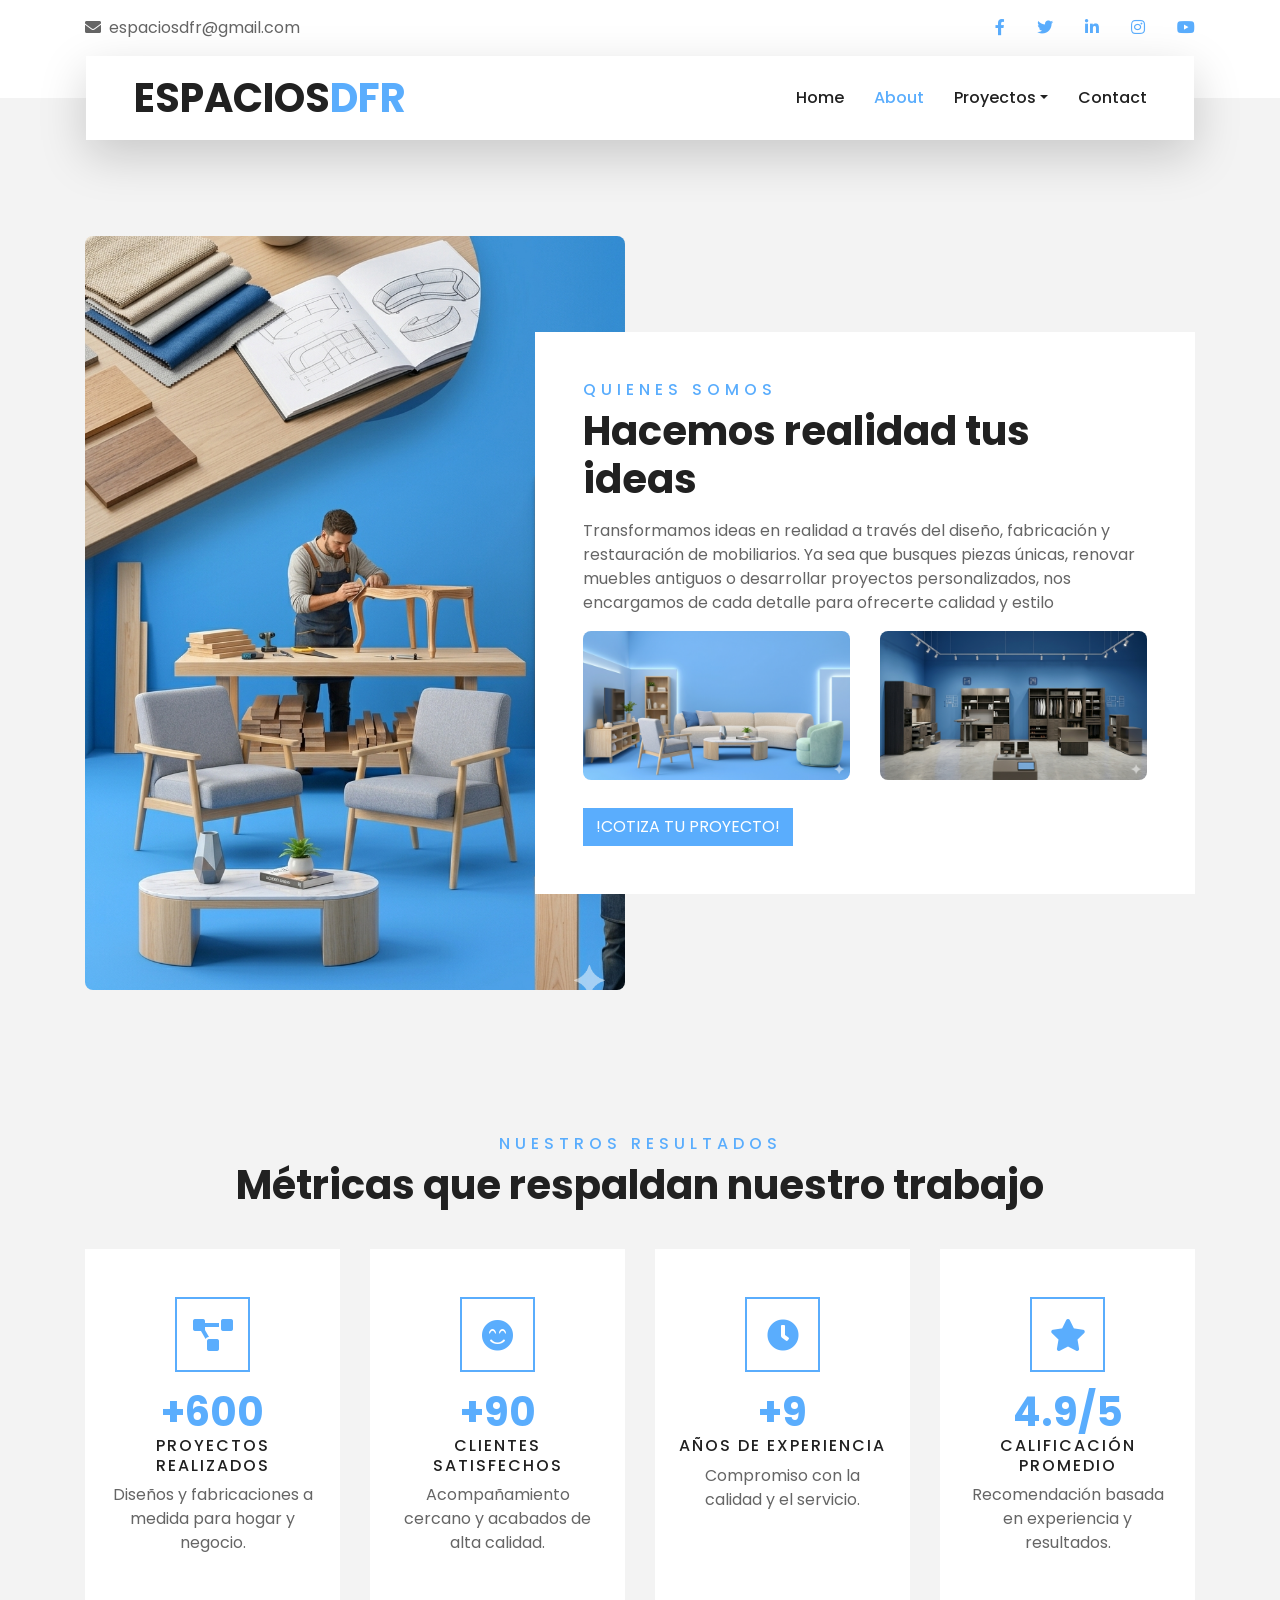
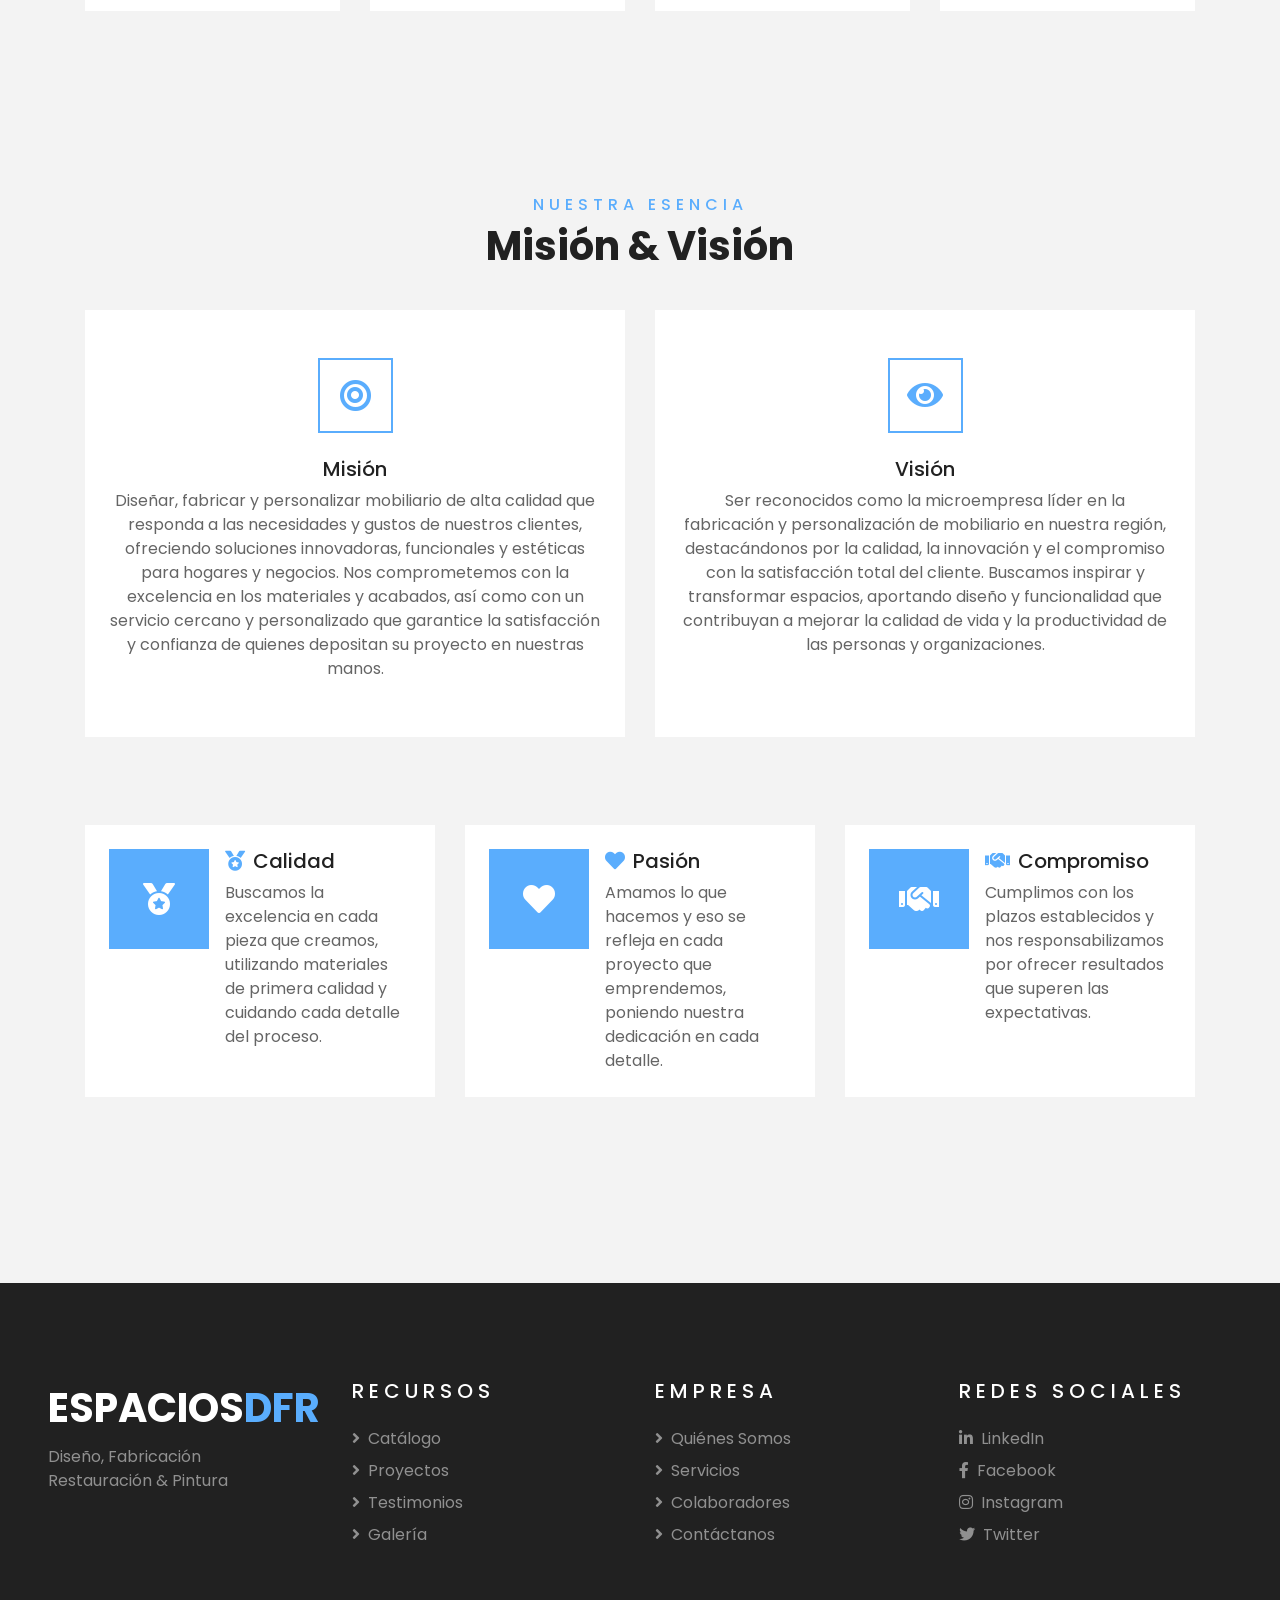
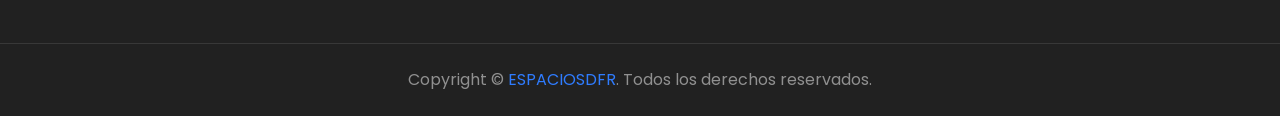
==== about.html @ 6e76e41f "primer commit pruebaweb" ====
<!DOCTYPE html>
<html lang="en">

<head>
    <meta charset="utf-8">
    <title>ESPACIOSDFR</title>
    <meta content="width=device-width, initial-scale=1.0" name="viewport">
    <meta content="Free HTML Templates" name="keywords">
    <meta content="Free HTML Templates" name="description">

    <!-- Favicon -->
    <link href="img/favicon.ico" rel="icon">

    <!-- Google Web Fonts -->
    <link rel="preconnect" href="https://fonts.gstatic.com">
    <link href="https://fonts.googleapis.com/css2?family=Poppins:wght@400;500;600;700&display=swap" rel="stylesheet"> 

    <!-- Font Awesome -->
    <link href="https://cdnjs.cloudflare.com/ajax/libs/font-awesome/5.10.0/css/all.min.css" rel="stylesheet">

    <!-- Libraries Stylesheet -->
    <link href="lib/owlcarousel/assets/owl.carousel.min.css" rel="stylesheet">
    <link href="lib/tempusdominus/css/tempusdominus-bootstrap-4.min.css" rel="stylesheet" />

    <!-- Customized Bootstrap Stylesheet -->
    <link href="css/style.css" rel="stylesheet">
</head>

<body>
    <!-- Topbar Start -->
    <div class="container-fluid bg-light pt-3 d-none d-lg-block">
        <div class="container">
            <div class="row">
                <div class="col-lg-6 text-center text-lg-left mb-2 mb-lg-0">
                    <div class="d-inline-flex align-items-center">
                        <p><i class="fa fa-envelope mr-2"></i>espaciosdfr@gmail.com</p>
                    </div>
                </div>
                <div class="col-lg-6 text-center text-lg-right">
                    <div class="d-inline-flex align-items-center">
                        <a class="text-primary px-3" href="">
                            <i class="fab fa-facebook-f"></i>
                        </a>
                        <a class="text-primary px-3" href="">
                            <i class="fab fa-twitter"></i>
                        </a>
                        <a class="text-primary px-3" href="">
                            <i class="fab fa-linkedin-in"></i>
                        </a>
                        <a class="text-primary px-3" href="">
                            <i class="fab fa-instagram"></i>
                        </a>
                        <a class="text-primary pl-3" href="">
                            <i class="fab fa-youtube"></i>
                        </a>
                    </div>
                </div>
            </div>
        </div>
    </div>
    <!-- Topbar End -->


    <!-- Navbar Start -->
    <div class="container-fluid position-relative nav-bar p-0">
        <div class="container-lg position-relative p-0 px-lg-3" style="z-index: 9;">
            <nav class="navbar navbar-expand-lg bg-light navbar-light shadow-lg py-3 py-lg-0 pl-3 pl-lg-5">
                <a href="" class="navbar-brand">
                    <h1 class="m-0 text-primary"><span class="text-dark">ESPACIOS</span>DFR</h1>
                </a>
                <button type="button" class="navbar-toggler" data-toggle="collapse" data-target="#navbarCollapse">
                    <span class="navbar-toggler-icon"></span>
                </button>
                <div class="collapse navbar-collapse justify-content-between px-3" id="navbarCollapse">
                    <div class="navbar-nav ml-auto py-0">
                        <a href="index.html" class="nav-item nav-link">Home</a>
                        <a href="about.html" class="nav-item nav-link active">About</a>
                        <div class="nav-item dropdown">
                            <a href="#" class="nav-link dropdown-toggle" data-toggle="dropdown">Proyectos</a>
                            <div class="dropdown-menu border-0 rounded-0 m-0">
                                <a href="blog.html" class="dropdown-item">Reciente</a>
                            </div>
                        </div>
                        <a href="contact.html" class="nav-item nav-link">Contact</a>
                    </div>
                </div>
            </nav>
        </div>
    </div>
    <!-- Navbar End -->

    <!-- About Start -->
    <div class="container-fluid py-5">
        <div class="container pt-5">
            <div class="row">
                <div class="col-lg-6 d-none d-lg-block" style="min-height: 500px;">
                    <div class="position-relative h-100">
                        <img class="position-absolute w-100 h-100" src="img/about.png" style="object-fit: cover;">
                    </div>
                </div>
                <div class="col-lg-6 pt-5 pb-lg-5">
                    <div class="about-text bg-white p-4 p-lg-5 my-lg-5">
                        <h6 class="text-primary text-uppercase" style="letter-spacing: 5px;">quienes somos</h6>
                        <h1 class="mb-3">Hacemos realidad tus ideas</h1>
                        <p>Transformamos ideas en realidad a través del diseño, fabricación y restauración de mobiliarios. Ya sea que busques piezas únicas, renovar muebles antiguos o desarrollar proyectos personalizados, nos encargamos de cada detalle para ofrecerte calidad y estilo</p>
                        <div class="row mb-4">
                            <div class="col-6">
                                <img class="img-fluid" src="img/carousel-1.png" alt="">
                            </div>
                            <div class="col-6">
                                <img class="img-fluid" src="img/carousel-3.png" alt="">
                            </div>
                        </div>
                        <a href="" class="btn btn-primary mt-1">!COTIZA TU PROYECTO!</a>
                    </div>
                </div>
            </div>
        </div>
    </div>
    <!-- About End -->


    <!-- Metrics Start -->
    <div class="container-fluid py-5">
        <div class="container pt-5 pb-3">
            <div class="text-center mb-3 pb-3">
                <h6 class="text-primary text-uppercase" style="letter-spacing: 5px;">Nuestros Resultados</h6>
                <h1>Métricas que respaldan nuestro trabajo</h1>
            </div>
            <div class="row">
                <div class="col-lg-3 col-md-6 mb-4">
                    <div class="service-item bg-white text-center mb-2 py-5 px-4 h-100">
                        <i class="fa fa-2x fa-project-diagram mx-auto mb-3"></i>
                        <h1 class="text-primary mb-0">+600</h1>
                        <h6 class="text-uppercase mb-2" style="letter-spacing: 2px;">Proyectos realizados</h6>
                        <p class="m-0">Diseños y fabricaciones a medida para hogar y negocio.</p>
                    </div>
                </div>
                <div class="col-lg-3 col-md-6 mb-4">
                    <div class="service-item bg-white text-center mb-2 py-5 px-4 h-100">
                        <i class="fa fa-2x fa-smile-beam mx-auto mb-3"></i>
                        <h1 class="text-primary mb-0">+90</h1>
                        <h6 class="text-uppercase mb-2" style="letter-spacing: 2px;">Clientes satisfechos</h6>
                        <p class="m-0">Acompañamiento cercano y acabados de alta calidad.</p>
                    </div>
                </div>
                <div class="col-lg-3 col-md-6 mb-4">
                    <div class="service-item bg-white text-center mb-2 py-5 px-4 h-100">
                        <i class="fa fa-2x fa-clock mx-auto mb-3"></i>
                        <h1 class="text-primary mb-0">+9</h1>
                        <h6 class="text-uppercase mb-2" style="letter-spacing: 2px;">Años de experiencia</h6>
                        <p class="m-0">Compromiso con la calidad y el servicio.</p>
                    </div>
                </div>
                <div class="col-lg-3 col-md-6 mb-4">
                    <div class="service-item bg-white text-center mb-2 py-5 px-4 h-100">
                        <i class="fa fa-2x fa-star mx-auto mb-3"></i>
                        <h1 class="text-primary mb-0">4.9/5</h1>
                        <h6 class="text-uppercase mb-2" style="letter-spacing: 2px;">Calificación promedio</h6>
                        <p class="m-0">Recomendación basada en experiencia y resultados.</p>
                    </div>
                </div>
            </div>
        </div>
    </div>
    <!-- Metrics End -->


    <!-- Mission & Vision Start -->
    <div class="container-fluid py-5">
        <div class="container pt-5 pb-3">
            <div class="text-center mb-3 pb-3">
                <h6 class="text-primary text-uppercase" style="letter-spacing: 5px;">Nuestra Esencia</h6>
                <h1>Misión &amp; Visión</h1>
            </div>
            <div class="row">
                <div class="col-md-6 mb-4">
                    <div class="service-item bg-white text-center mb-2 py-5 px-4 h-100">
                        <i class="fa fa-2x fa-bullseye mx-auto mb-4"></i>
                        <h5 class="mb-2">Misión</h5>
                        <p class="m-0">Diseñar, fabricar y personalizar mobiliario de alta calidad que responda a las necesidades y gustos de nuestros clientes, ofreciendo soluciones innovadoras, funcionales y estéticas para hogares y negocios. Nos comprometemos con la excelencia en los materiales y acabados, así como con un servicio cercano y personalizado que garantice la satisfacción y confianza de quienes depositan su proyecto en nuestras manos.</p>
                    </div>
                </div>
                <div class="col-md-6 mb-4">
                    <div class="service-item bg-white text-center mb-2 py-5 px-4 h-100">
                        <i class="fa fa-2x fa-eye mx-auto mb-4"></i>
                        <h5 class="mb-2">Visión</h5>
                        <p class="m-0">Ser reconocidos como la microempresa líder en la fabricación y personalización de mobiliario en nuestra región, destacándonos por la calidad, la innovación y el compromiso con la satisfacción total del cliente. Buscamos inspirar y transformar espacios, aportando diseño y funcionalidad que contribuyan a mejorar la calidad de vida y la productividad de las personas y organizaciones.</p>
                    </div>
                </div>
            </div>
        </div>
    </div>
    <!-- Mission & Vision End -->


    <!-- Feature Start -->
    <div class="container-fluid pb-5">
        <div class="container pb-5">
            <div class="row">
                <div class="col-md-4 mb-4 mb-md-0">
                    <div class="service-item bg-white p-4 h-100">
                        <div class="d-flex">
                            <div class="d-flex flex-shrink-0 align-items-center justify-content-center bg-primary mr-3" style="height: 100px; width: 100px;">
                                <span class="fa fa-2x fa-medal text-white"></span>
                            </div>
                            <div class="d-flex flex-column">
                                <h5 class="d-flex align-items-center mb-2"><span class="fa fa-medal text-primary mr-2"></span>Calidad</h5>
                                <p class="m-0">Buscamos la excelencia en cada pieza que creamos, utilizando materiales de primera calidad y cuidando cada detalle del proceso.</p>
                            </div>
                        </div>
                    </div>
                </div>
                <div class="col-md-4 mb-4 mb-md-0">
                    <div class="service-item bg-white p-4 h-100">
                        <div class="d-flex">
                            <div class="d-flex flex-shrink-0 align-items-center justify-content-center bg-primary mr-3" style="height: 100px; width: 100px;">
                                <span class="fa fa-2x fa-heart text-white"></span>
                            </div>
                            <div class="d-flex flex-column">
                                <h5 class="d-flex align-items-center mb-2"><span class="fa fa-heart text-primary mr-2"></span>Pasión</h5>
                                <p class="m-0">Amamos lo que hacemos y eso se refleja en cada proyecto que emprendemos, poniendo nuestra dedicación en cada detalle.</p>
                            </div>
                        </div>
                    </div>
                </div>
                <div class="col-md-4">
                    <div class="service-item bg-white p-4 h-100">
                        <div class="d-flex">
                            <div class="d-flex flex-shrink-0 align-items-center justify-content-center bg-primary mr-3" style="height: 100px; width: 100px;">
                                <span class="fa fa-2x fa-handshake text-white"></span>
                            </div>
                            <div class="d-flex flex-column">
                                <h5 class="d-flex align-items-center mb-2"><span class="fa fa-handshake text-primary mr-2"></span>Compromiso</h5>
                                <p class="m-0">Cumplimos con los plazos establecidos y nos responsabilizamos por ofrecer resultados que superen las expectativas.</p>
                            </div>
                        </div>
                    </div>
                </div>
            </div>
        </div>
    </div>
    <!-- Feature End -->



    <!-- Footer Start -->
    <div class="container-fluid bg-dark text-white-50 py-5 px-sm-3 px-lg-5" style="margin-top: 90px;">
        <div class="row pt-5">
            <div class="col-lg-3 col-md-6 mb-5">
                <a href="index.html" class="navbar-brand">
                    <h1 class="text-primary"><span class="text-white">ESPACIOS</span>DFR</h1>
                </a>
                <p class="mb-0">Diseño, Fabricación<br>Restauración &amp; Pintura</p>
            </div>
            <div class="col-lg-3 col-md-6 mb-5">
                <h5 class="text-white text-uppercase mb-4" style="letter-spacing: 5px;">Recursos</h5>
                <div class="d-flex flex-column justify-content-start">
                    <a class="text-white-50 mb-2" href="#"><i class="fa fa-angle-right mr-2"></i>Catálogo</a>
                    <a class="text-white-50 mb-2" href="#"><i class="fa fa-angle-right mr-2"></i>Proyectos</a>
                    <a class="text-white-50 mb-2" href="#"><i class="fa fa-angle-right mr-2"></i>Testimonios</a>
                    <a class="text-white-50" href="#"><i class="fa fa-angle-right mr-2"></i>Galería</a>
                </div>
            </div>
            <div class="col-lg-3 col-md-6 mb-5">
                <h5 class="text-white text-uppercase mb-4" style="letter-spacing: 5px;">Empresa</h5>
                <div class="d-flex flex-column justify-content-start">
                    <a class="text-white-50 mb-2" href="about.html"><i class="fa fa-angle-right mr-2"></i>Quiénes Somos</a>
                    <a class="text-white-50 mb-2" href="service.html"><i class="fa fa-angle-right mr-2"></i>Servicios</a>
                    <a class="text-white-50 mb-2" href="#"><i class="fa fa-angle-right mr-2"></i>Colaboradores</a>
                    <a class="text-white-50" href="contact.html"><i class="fa fa-angle-right mr-2"></i>Contáctanos</a>
                </div>
            </div>
            <div class="col-lg-3 col-md-6 mb-5">
                <h5 class="text-white text-uppercase mb-4" style="letter-spacing: 5px;">Redes Sociales</h5>
                <div class="d-flex flex-column justify-content-start">
                    <a class="text-white-50 mb-2" href="#"><i class="fab fa-linkedin-in mr-2"></i>LinkedIn</a>
                    <a class="text-white-50 mb-2" href="https://www.facebook.com/share/1PchYALeRP/"><i class="fab fa-facebook-f mr-2"></i>Facebook</a>
                    <a class="text-white-50 mb-2" href="https://www.instagram.com/espaciosdfr.barranquilla/"><i class="fab fa-instagram mr-2"></i>Instagram</a>
                    <a class="text-white-50" href="#"><i class="fab fa-twitter mr-2"></i>Twitter</a>
                </div>
            </div>
        </div>
    </div>
    <div class="container-fluid bg-dark text-white border-top py-4 px-sm-3 px-md-5" style="border-color: rgba(256, 256, 256, .1) !important;">
        <div class="row">
            <div class="col-12 text-center">
                <p class="m-0 text-white-50">Copyright &copy; <a href="index.html">ESPACIOSDFR</a>. Todos los derechos reservados.</p>
            </div>
        </div>
    </div>
    <!-- Footer End -->


    <!-- Back to Top -->
    <a href="#" class="btn btn-lg btn-primary btn-lg-square back-to-top"><i class="fa fa-angle-double-up"></i></a>


    <!-- JavaScript Libraries -->
    <script src="https://code.jquery.com/jquery-3.4.1.min.js"></script>
    <script src="https://stackpath.bootstrapcdn.com/bootstrap/4.4.1/js/bootstrap.bundle.min.js"></script>
    <script src="lib/easing/easing.min.js"></script>
    <script src="lib/owlcarousel/owl.carousel.min.js"></script>
    <script src="lib/tempusdominus/js/moment.min.js"></script>
    <script src="lib/tempusdominus/js/moment-timezone.min.js"></script>
    <script src="lib/tempusdominus/js/tempusdominus-bootstrap-4.min.js"></script>

    <!-- Contact Javascript File -->
    <script src="mail/jqBootstrapValidation.min.js"></script>
    <script src="mail/contact.js"></script>

    <!-- Template Javascript -->
    <script src="js/main.js"></script>
</body>

</html>
---- css/style.css ----
/******* Bootstrap Theming ********/
/*!
 * Bootstrap v4.5.3 (https://getbootstrap.com/)
 * Copyright 2011-2020 The Bootstrap Authors
 * Copyright 2011-2020 Twitter, Inc.
 * Licensed under MIT (https://github.com/twbs/bootstrap/blob/main/LICENSE)
 */
:root {
  --blue: #007bff;
  --indigo: #6610f2;
  --purple: #6f42c1;
  --pink: #e83e8c;
  --red: #dc3545;
  --orange: #fd7e14;
  --yellow: #ffc107;
  --green: #28a745;
  --teal: #20c997;
  --cyan: #17a2b8;
  --white: #fff;
  --gray: #6c757d;
  --gray-dark: #343a40;
  --primary: #5aadfd;
  --secondary: #f4faec;
  --success: #28a745;
  --info: #17a2b8;
  --warning: #ffc107;
  --danger: #dc3545;
  --light: #FFFFFF;
  --dark: #212121;
  --breakpoint-xs: 0;
  --breakpoint-sm: 576px;
  --breakpoint-md: 768px;
  --breakpoint-lg: 992px;
  --breakpoint-xl: 1200px;
  --font-family-sans-serif: "Poppins", sans-serif;
  --font-family-monospace: SFMono-Regular, Menlo, Monaco, Consolas, "Liberation Mono", "Courier New", monospace;
}

*,
*::before,
*::after {
  box-sizing: border-box;
}

html {
  font-family: sans-serif;
  line-height: 1.15;
  -webkit-text-size-adjust: 100%;
  -webkit-tap-highlight-color: rgba(0, 0, 0, 0);
}

article, aside, figcaption, figure, footer, header, hgroup, main, nav, section {
  display: block;
}

body {
  margin: 0;
  font-family: "Poppins", sans-serif;
  font-size: 1rem;
  font-weight: 400;
  line-height: 1.5;
  color: #656565;
  text-align: left;
  background-color: #F3F3F3;
}

[tabindex="-1"]:focus:not(:focus-visible) {
  outline: 0 !important;
}

hr {
  box-sizing: content-box;
  height: 0;
  overflow: visible;
}

h1, h2, h3, h4, h5, h6 {
  margin-top: 0;
  margin-bottom: 0.5rem;
}

p {
  margin-top: 0;
  margin-bottom: 1rem;
}

abbr[title],
abbr[data-original-title] {
  text-decoration: underline;
  text-decoration: underline dotted;
  cursor: help;
  border-bottom: 0;
  text-decoration-skip-ink: none;
}

address {
  margin-bottom: 1rem;
  font-style: normal;
  line-height: inherit;
}

ol,
ul,
dl {
  margin-top: 0;
  margin-bottom: 1rem;
}

ol ol,
ul ul,
ol ul,
ul ol {
  margin-bottom: 0;
}

dt {
  font-weight: 700;
}

dd {
  margin-bottom: .5rem;
  margin-left: 0;
}

blockquote {
  margin: 0 0 1rem;
}

b,
strong {
  font-weight: bolder;
}

small {
  font-size: 80%;
}

sub,
sup {
  position: relative;
  font-size: 75%;
  line-height: 0;
  vertical-align: baseline;
}

sub {
  bottom: -.25em;
}

sup {
  top: -.5em;
}

a {
  color: #2F7CFF;
  text-decoration: none;
  background-color: transparent;
}

a:hover {
  color: #527a20;
  text-decoration: underline;
}

a:not([href]):not([class]) {
  color: inherit;
  text-decoration: none;
}

a:not([href]):not([class]):hover {
  color: inherit;
  text-decoration: none;
}

pre,
code,
kbd,
samp {
  font-family: SFMono-Regular, Menlo, Monaco, Consolas, "Liberation Mono", "Courier New", monospace;
  font-size: 1em;
}

pre {
  margin-top: 0;
  margin-bottom: 1rem;
  overflow: auto;
  -ms-overflow-style: scrollbar;
}

figure {
  margin: 0 0 1rem;
}

img {
  vertical-align: middle;
  border-style: none;
}

img:not(.rounded-circle):not(.rounded):not(.rounded-sm):not(.rounded-lg):not(.rounded-0):not(.rounded-top):not(.rounded-right):not(.rounded-bottom):not(.rounded-left):not(.rounded-pill) {
  border-radius: 0.5rem;
}

svg {
  overflow: hidden;
  vertical-align: middle;
}

table {
  border-collapse: collapse;
}

caption {
  padding-top: 0.75rem;
  padding-bottom: 0.75rem;
  color: #6c757d;
  text-align: left;
  caption-side: bottom;
}

th {
  text-align: inherit;
  text-align: -webkit-match-parent;
}

label {
  display: inline-block;
  margin-bottom: 0.5rem;
}

button {
  border-radius: 0;
}

button:focus {
  outline: 1px dotted;
  outline: 5px auto -webkit-focus-ring-color;
}

input,
button,
select,
optgroup,
textarea {
  margin: 0;
  font-family: inherit;
  font-size: inherit;
  line-height: inherit;
}

button,
input {
  overflow: visible;
}

button,
select {
  text-transform: none;
}

[role="button"] {
  cursor: pointer;
}

select {
  word-wrap: normal;
}

button,
[type="button"],
[type="reset"],
[type="submit"] {
  -webkit-appearance: button;
}

button:not(:disabled),
[type="button"]:not(:disabled),
[type="reset"]:not(:disabled),
[type="submit"]:not(:disabled) {
  cursor: pointer;
}

button::-moz-focus-inner,
[type="button"]::-moz-focus-inner,
[type="reset"]::-moz-focus-inner,
[type="submit"]::-moz-focus-inner {
  padding: 0;
  border-style: none;
}

input[type="radio"],
input[type="checkbox"] {
  box-sizing: border-box;
  padding: 0;
}

textarea {
  overflow: auto;
  resize: vertical;
}

fieldset {
  min-width: 0;
  padding: 0;
  margin: 0;
  border: 0;
}

legend {
  display: block;
  width: 100%;
  max-width: 100%;
  padding: 0;
  margin-bottom: .5rem;
  font-size: 1.5rem;
  line-height: inherit;
  color: inherit;
  white-space: normal;
}

@media (max-width: 1200px) {
  legend {
    font-size: calc(1.275rem + 0.3vw) ;
  }
}

progress {
  vertical-align: baseline;
}

[type="number"]::-webkit-inner-spin-button,
[type="number"]::-webkit-outer-spin-button {
  height: auto;
}

[type="search"] {
  outline-offset: -2px;
  -webkit-appearance: none;
}

[type="search"]::-webkit-search-decoration {
  -webkit-appearance: none;
}

::-webkit-file-upload-button {
  font: inherit;
  -webkit-appearance: button;
}

output {
  display: inline-block;
}

summary {
  display: list-item;
  cursor: pointer;
}

template {
  display: none;
}

[hidden] {
  display: none !important;
}

h1, h2, h3, h4, h5, h6,
.h1, .h2, .h3, .h4, .h5, .h6 {
  margin-bottom: 0.5rem;
  font-weight: 500;
  line-height: 1.2;
  color: #212121;
}

h1, .h1 {
  font-size: 2.5rem;
}

@media (max-width: 1200px) {
  h1, .h1 {
    font-size: calc(1.375rem + 1.5vw) ;
  }
}

h2, .h2 {
  font-size: 2rem;
}

@media (max-width: 1200px) {
  h2, .h2 {
    font-size: calc(1.325rem + 0.9vw) ;
  }
}

h3, .h3 {
  font-size: 1.75rem;
}

@media (max-width: 1200px) {
  h3, .h3 {
    font-size: calc(1.3rem + 0.6vw) ;
  }
}

h4, .h4 {
  font-size: 1.5rem;
}

@media (max-width: 1200px) {
  h4, .h4 {
    font-size: calc(1.275rem + 0.3vw) ;
  }
}

h5, .h5 {
  font-size: 1.25rem;
}

h6, .h6 {
  font-size: 1rem;
}

.lead {
  font-size: 1.25rem;
  font-weight: 300;
}

.display-1 {
  font-size: 6rem;
  font-weight: 300;
  line-height: 1.2;
}

@media (max-width: 1200px) {
  .display-1 {
    font-size: calc(1.725rem + 5.7vw) ;
  }
}

.display-2 {
  font-size: 5.5rem;
  font-weight: 300;
  line-height: 1.2;
}

@media (max-width: 1200px) {
  .display-2 {
    font-size: calc(1.675rem + 5.1vw) ;
  }
}

.display-3 {
  font-size: 4.5rem;
  font-weight: 300;
  line-height: 1.2;
}

@media (max-width: 1200px) {
  .display-3 {
    font-size: calc(1.575rem + 3.9vw) ;
  }
}

.display-4 {
  font-size: 3.5rem;
  font-weight: 300;
  line-height: 1.2;
}

@media (max-width: 1200px) {
  .display-4 {
    font-size: calc(1.475rem + 2.7vw) ;
  }
}

hr {
  margin-top: 1rem;
  margin-bottom: 1rem;
  border: 0;
  border-top: 1px solid rgba(0, 0, 0, 0.1);
}

small,
.small {
  font-size: 80%;
  font-weight: 400;
}

mark,
.mark {
  padding: 0.2em;
  background-color: #fcf8e3;
}

.list-unstyled {
  padding-left: 0;
  list-style: none;
}

.list-inline {
  padding-left: 0;
  list-style: none;
}

.list-inline-item {
  display: inline-block;
}

.list-inline-item:not(:last-child) {
  margin-right: 0.5rem;
}

.initialism {
  font-size: 90%;
  text-transform: uppercase;
}

.blockquote {
  margin-bottom: 1rem;
  font-size: 1.25rem;
}

.blockquote-footer {
  display: block;
  font-size: 80%;
  color: #6c757d;
}

.blockquote-footer::before {
  content: "\2014\00A0";
}

.img-fluid {
  max-width: 100%;
  height: auto;
}

.img-thumbnail {
  padding: 0.25rem;
  background-color: #F3F3F3;
  border: 1px solid #dee2e6;
  max-width: 100%;
  height: auto;
}

.figure {
  display: inline-block;
}

.figure-img {
  margin-bottom: 0.5rem;
  line-height: 1;
}

.figure-caption {
  font-size: 90%;
  color: #6c757d;
}

code {
  font-size: 87.5%;
  color: #e83e8c;
  word-wrap: break-word;
}

a > code {
  color: inherit;
}

kbd {
  padding: 0.2rem 0.4rem;
  font-size: 87.5%;
  color: #fff;
  background-color: #212529;
}

kbd kbd {
  padding: 0;
  font-size: 100%;
  font-weight: 700;
}

pre {
  display: block;
  font-size: 87.5%;
  color: #212529;
}

pre code {
  font-size: inherit;
  color: inherit;
  word-break: normal;
}

.pre-scrollable {
  max-height: 340px;
  overflow-y: scroll;
}

.container,
.container-fluid,
.container-sm,
.container-md,
.container-lg,
.container-xl {
  width: 100%;
  padding-right: 15px;
  padding-left: 15px;
  margin-right: auto;
  margin-left: auto;
}

@media (min-width: 576px) {
  .container, .container-sm {
    max-width: 540px;
  }
}

@media (min-width: 768px) {
  .container, .container-sm, .container-md {
    max-width: 720px;
  }
}

@media (min-width: 992px) {
  .container, .container-sm, .container-md, .container-lg {
    max-width: 960px;
  }
}

@media (min-width: 1200px) {
  .container, .container-sm, .container-md, .container-lg, .container-xl {
    max-width: 1140px;
  }
}

.row {
  display: flex;
  flex-wrap: wrap;
  margin-right: -15px;
  margin-left: -15px;
}

.no-gutters {
  margin-right: 0;
  margin-left: 0;
}

.no-gutters > .col,
.no-gutters > [class*="col-"] {
  padding-right: 0;
  padding-left: 0;
}

.col-1, .col-2, .col-3, .col-4, .col-5, .col-6, .col-7, .col-8, .col-9, .col-10, .col-11, .col-12, .col,
.col-auto, .col-sm-1, .col-sm-2, .col-sm-3, .col-sm-4, .col-sm-5, .col-sm-6, .col-sm-7, .col-sm-8, .col-sm-9, .col-sm-10, .col-sm-11, .col-sm-12, .col-sm,
.col-sm-auto, .col-md-1, .col-md-2, .col-md-3, .col-md-4, .col-md-5, .col-md-6, .col-md-7, .col-md-8, .col-md-9, .col-md-10, .col-md-11, .col-md-12, .col-md,
.col-md-auto, .col-lg-1, .col-lg-2, .col-lg-3, .col-lg-4, .col-lg-5, .col-lg-6, .col-lg-7, .col-lg-8, .col-lg-9, .col-lg-10, .col-lg-11, .col-lg-12, .col-lg,
.col-lg-auto, .col-xl-1, .col-xl-2, .col-xl-3, .col-xl-4, .col-xl-5, .col-xl-6, .col-xl-7, .col-xl-8, .col-xl-9, .col-xl-10, .col-xl-11, .col-xl-12, .col-xl,
.col-xl-auto {
  position: relative;
  width: 100%;
  padding-right: 15px;
  padding-left: 15px;
}

.col {
  flex-basis: 0;
  flex-grow: 1;
  max-width: 100%;
}

.row-cols-1 > * {
  flex: 0 0 100%;
  max-width: 100%;
}

.row-cols-2 > * {
  flex: 0 0 50%;
  max-width: 50%;
}

.row-cols-3 > * {
  flex: 0 0 33.33333%;
  max-width: 33.33333%;
}

.row-cols-4 > * {
  flex: 0 0 25%;
  max-width: 25%;
}

.row-cols-5 > * {
  flex: 0 0 20%;
  max-width: 20%;
}

.row-cols-6 > * {
  flex: 0 0 16.66667%;
  max-width: 16.66667%;
}

.col-auto {
  flex: 0 0 auto;
  width: auto;
  max-width: 100%;
}

.col-1 {
  flex: 0 0 8.33333%;
  max-width: 8.33333%;
}

.col-2 {
  flex: 0 0 16.66667%;
  max-width: 16.66667%;
}

.col-3 {
  flex: 0 0 25%;
  max-width: 25%;
}

.col-4 {
  flex: 0 0 33.33333%;
  max-width: 33.33333%;
}

.col-5 {
  flex: 0 0 41.66667%;
  max-width: 41.66667%;
}

.col-6 {
  flex: 0 0 50%;
  max-width: 50%;
}

.col-7 {
  flex: 0 0 58.33333%;
  max-width: 58.33333%;
}

.col-8 {
  flex: 0 0 66.66667%;
  max-width: 66.66667%;
}

.col-9 {
  flex: 0 0 75%;
  max-width: 75%;
}

.col-10 {
  flex: 0 0 83.33333%;
  max-width: 83.33333%;
}

.col-11 {
  flex: 0 0 91.66667%;
  max-width: 91.66667%;
}

.col-12 {
  flex: 0 0 100%;
  max-width: 100%;
}

.order-first {
  order: -1;
}

.order-last {
  order: 13;
}

.order-0 {
  order: 0;
}

.order-1 {
  order: 1;
}

.order-2 {
  order: 2;
}

.order-3 {
  order: 3;
}

.order-4 {
  order: 4;
}

.order-5 {
  order: 5;
}

.order-6 {
  order: 6;
}

.order-7 {
  order: 7;
}

.order-8 {
  order: 8;
}

.order-9 {
  order: 9;
}

.order-10 {
  order: 10;
}

.order-11 {
  order: 11;
}

.order-12 {
  order: 12;
}

.offset-1 {
  margin-left: 8.33333%;
}

.offset-2 {
  margin-left: 16.66667%;
}

.offset-3 {
  margin-left: 25%;
}

.offset-4 {
  margin-left: 33.33333%;
}

.offset-5 {
  margin-left: 41.66667%;
}

.offset-6 {
  margin-left: 50%;
}

.offset-7 {
  margin-left: 58.33333%;
}

.offset-8 {
  margin-left: 66.66667%;
}

.offset-9 {
  margin-left: 75%;
}

.offset-10 {
  margin-left: 83.33333%;
}

.offset-11 {
  margin-left: 91.66667%;
}

@media (min-width: 576px) {
  .col-sm {
    flex-basis: 0;
    flex-grow: 1;
    max-width: 100%;
  }
  .row-cols-sm-1 > * {
    flex: 0 0 100%;
    max-width: 100%;
  }
  .row-cols-sm-2 > * {
    flex: 0 0 50%;
    max-width: 50%;
  }
  .row-cols-sm-3 > * {
    flex: 0 0 33.33333%;
    max-width: 33.33333%;
  }
  .row-cols-sm-4 > * {
    flex: 0 0 25%;
    max-width: 25%;
  }
  .row-cols-sm-5 > * {
    flex: 0 0 20%;
    max-width: 20%;
  }
  .row-cols-sm-6 > * {
    flex: 0 0 16.66667%;
    max-width: 16.66667%;
  }
  .col-sm-auto {
    flex: 0 0 auto;
    width: auto;
    max-width: 100%;
  }
  .col-sm-1 {
    flex: 0 0 8.33333%;
    max-width: 8.33333%;
  }
  .col-sm-2 {
    flex: 0 0 16.66667%;
    max-width: 16.66667%;
  }
  .col-sm-3 {
    flex: 0 0 25%;
    max-width: 25%;
  }
  .col-sm-4 {
    flex: 0 0 33.33333%;
    max-width: 33.33333%;
  }
  .col-sm-5 {
    flex: 0 0 41.66667%;
    max-width: 41.66667%;
  }
  .col-sm-6 {
    flex: 0 0 50%;
    max-width: 50%;
  }
  .col-sm-7 {
    flex: 0 0 58.33333%;
    max-width: 58.33333%;
  }
  .col-sm-8 {
    flex: 0 0 66.66667%;
    max-width: 66.66667%;
  }
  .col-sm-9 {
    flex: 0 0 75%;
    max-width: 75%;
  }
  .col-sm-10 {
    flex: 0 0 83.33333%;
    max-width: 83.33333%;
  }
  .col-sm-11 {
    flex: 0 0 91.66667%;
    max-width: 91.66667%;
  }
  .col-sm-12 {
    flex: 0 0 100%;
    max-width: 100%;
  }
  .order-sm-first {
    order: -1;
  }
  .order-sm-last {
    order: 13;
  }
  .order-sm-0 {
    order: 0;
  }
  .order-sm-1 {
    order: 1;
  }
  .order-sm-2 {
    order: 2;
  }
  .order-sm-3 {
    order: 3;
  }
  .order-sm-4 {
    order: 4;
  }
  .order-sm-5 {
    order: 5;
  }
  .order-sm-6 {
    order: 6;
  }
  .order-sm-7 {
    order: 7;
  }
  .order-sm-8 {
    order: 8;
  }
  .order-sm-9 {
    order: 9;
  }
  .order-sm-10 {
    order: 10;
  }
  .order-sm-11 {
    order: 11;
  }
  .order-sm-12 {
    order: 12;
  }
  .offset-sm-0 {
    margin-left: 0;
  }
  .offset-sm-1 {
    margin-left: 8.33333%;
  }
  .offset-sm-2 {
    margin-left: 16.66667%;
  }
  .offset-sm-3 {
    margin-left: 25%;
  }
  .offset-sm-4 {
    margin-left: 33.33333%;
  }
  .offset-sm-5 {
    margin-left: 41.66667%;
  }
  .offset-sm-6 {
    margin-left: 50%;
  }
  .offset-sm-7 {
    margin-left: 58.33333%;
  }
  .offset-sm-8 {
    margin-left: 66.66667%;
  }
  .offset-sm-9 {
    margin-left: 75%;
  }
  .offset-sm-10 {
    margin-left: 83.33333%;
  }
  .offset-sm-11 {
    margin-left: 91.66667%;
  }
}

@media (min-width: 768px) {
  .col-md {
    flex-basis: 0;
    flex-grow: 1;
    max-width: 100%;
  }
  .row-cols-md-1 > * {
    flex: 0 0 100%;
    max-width: 100%;
  }
  .row-cols-md-2 > * {
    flex: 0 0 50%;
    max-width: 50%;
  }
  .row-cols-md-3 > * {
    flex: 0 0 33.33333%;
    max-width: 33.33333%;
  }
  .row-cols-md-4 > * {
    flex: 0 0 25%;
    max-width: 25%;
  }
  .row-cols-md-5 > * {
    flex: 0 0 20%;
    max-width: 20%;
  }
  .row-cols-md-6 > * {
    flex: 0 0 16.66667%;
    max-width: 16.66667%;
  }
  .col-md-auto {
    flex: 0 0 auto;
    width: auto;
    max-width: 100%;
  }
  .col-md-1 {
    flex: 0 0 8.33333%;
    max-width: 8.33333%;
  }
  .col-md-2 {
    flex: 0 0 16.66667%;
    max-width: 16.66667%;
  }
  .col-md-3 {
    flex: 0 0 25%;
    max-width: 25%;
  }
  .col-md-4 {
    flex: 0 0 33.33333%;
    max-width: 33.33333%;
  }
  .col-md-5 {
    flex: 0 0 41.66667%;
    max-width: 41.66667%;
  }
  .col-md-6 {
    flex: 0 0 50%;
    max-width: 50%;
  }
  .col-md-7 {
    flex: 0 0 58.33333%;
    max-width: 58.33333%;
  }
  .col-md-8 {
    flex: 0 0 66.66667%;
    max-width: 66.66667%;
  }
  .col-md-9 {
    flex: 0 0 75%;
    max-width: 75%;
  }
  .col-md-10 {
    flex: 0 0 83.33333%;
    max-width: 83.33333%;
  }
  .col-md-11 {
    flex: 0 0 91.66667%;
    max-width: 91.66667%;
  }
  .col-md-12 {
    flex: 0 0 100%;
    max-width: 100%;
  }
  .order-md-first {
    order: -1;
  }
  .order-md-last {
    order: 13;
  }
  .order-md-0 {
    order: 0;
  }
  .order-md-1 {
    order: 1;
  }
  .order-md-2 {
    order: 2;
  }
  .order-md-3 {
    order: 3;
  }
  .order-md-4 {
    order: 4;
  }
  .order-md-5 {
    order: 5;
  }
  .order-md-6 {
    order: 6;
  }
  .order-md-7 {
    order: 7;
  }
  .order-md-8 {
    order: 8;
  }
  .order-md-9 {
    order: 9;
  }
  .order-md-10 {
    order: 10;
  }
  .order-md-11 {
    order: 11;
  }
  .order-md-12 {
    order: 12;
  }
  .offset-md-0 {
    margin-left: 0;
  }
  .offset-md-1 {
    margin-left: 8.33333%;
  }
  .offset-md-2 {
    margin-left: 16.66667%;
  }
  .offset-md-3 {
    margin-left: 25%;
  }
  .offset-md-4 {
    margin-left: 33.33333%;
  }
  .offset-md-5 {
    margin-left: 41.66667%;
  }
  .offset-md-6 {
    margin-left: 50%;
  }
  .offset-md-7 {
    margin-left: 58.33333%;
  }
  .offset-md-8 {
    margin-left: 66.66667%;
  }
  .offset-md-9 {
    margin-left: 75%;
  }
  .offset-md-10 {
    margin-left: 83.33333%;
  }
  .offset-md-11 {
    margin-left: 91.66667%;
  }
}

@media (min-width: 992px) {
  .col-lg {
    flex-basis: 0;
    flex-grow: 1;
    max-width: 100%;
  }
  .row-cols-lg-1 > * {
    flex: 0 0 100%;
    max-width: 100%;
  }
  .row-cols-lg-2 > * {
    flex: 0 0 50%;
    max-width: 50%;
  }
  .row-cols-lg-3 > * {
    flex: 0 0 33.33333%;
    max-width: 33.33333%;
  }
  .row-cols-lg-4 > * {
    flex: 0 0 25%;
    max-width: 25%;
  }
  .row-cols-lg-5 > * {
    flex: 0 0 20%;
    max-width: 20%;
  }
  .row-cols-lg-6 > * {
    flex: 0 0 16.66667%;
    max-width: 16.66667%;
  }
  .col-lg-auto {
    flex: 0 0 auto;
    width: auto;
    max-width: 100%;
  }
  .col-lg-1 {
    flex: 0 0 8.33333%;
    max-width: 8.33333%;
  }
  .col-lg-2 {
    flex: 0 0 16.66667%;
    max-width: 16.66667%;
  }
  .col-lg-3 {
    flex: 0 0 25%;
    max-width: 25%;
  }
  .col-lg-4 {
    flex: 0 0 33.33333%;
    max-width: 33.33333%;
  }
  .col-lg-5 {
    flex: 0 0 41.66667%;
    max-width: 41.66667%;
  }
  .col-lg-6 {
    flex: 0 0 50%;
    max-width: 50%;
  }
  .col-lg-7 {
    flex: 0 0 58.33333%;
    max-width: 58.33333%;
  }
  .col-lg-8 {
    flex: 0 0 66.66667%;
    max-width: 66.66667%;
  }
  .col-lg-9 {
    flex: 0 0 75%;
    max-width: 75%;
  }
  .col-lg-10 {
    flex: 0 0 83.33333%;
    max-width: 83.33333%;
  }
  .col-lg-11 {
    flex: 0 0 91.66667%;
    max-width: 91.66667%;
  }
  .col-lg-12 {
    flex: 0 0 100%;
    max-width: 100%;
  }
  .order-lg-first {
    order: -1;
  }
  .order-lg-last {
    order: 13;
  }
  .order-lg-0 {
    order: 0;
  }
  .order-lg-1 {
    order: 1;
  }
  .order-lg-2 {
    order: 2;
  }
  .order-lg-3 {
    order: 3;
  }
  .order-lg-4 {
    order: 4;
  }
  .order-lg-5 {
    order: 5;
  }
  .order-lg-6 {
    order: 6;
  }
  .order-lg-7 {
    order: 7;
  }
  .order-lg-8 {
    order: 8;
  }
  .order-lg-9 {
    order: 9;
  }
  .order-lg-10 {
    order: 10;
  }
  .order-lg-11 {
    order: 11;
  }
  .order-lg-12 {
    order: 12;
  }
  .offset-lg-0 {
    margin-left: 0;
  }
  .offset-lg-1 {
    margin-left: 8.33333%;
  }
  .offset-lg-2 {
    margin-left: 16.66667%;
  }
  .offset-lg-3 {
    margin-left: 25%;
  }
  .offset-lg-4 {
    margin-left: 33.33333%;
  }
  .offset-lg-5 {
    margin-left: 41.66667%;
  }
  .offset-lg-6 {
    margin-left: 50%;
  }
  .offset-lg-7 {
    margin-left: 58.33333%;
  }
  .offset-lg-8 {
    margin-left: 66.66667%;
  }
  .offset-lg-9 {
    margin-left: 75%;
  }
  .offset-lg-10 {
    margin-left: 83.33333%;
  }
  .offset-lg-11 {
    margin-left: 91.66667%;
  }
}

@media (min-width: 1200px) {
  .col-xl {
    flex-basis: 0;
    flex-grow: 1;
    max-width: 100%;
  }
  .row-cols-xl-1 > * {
    flex: 0 0 100%;
    max-width: 100%;
  }
  .row-cols-xl-2 > * {
    flex: 0 0 50%;
    max-width: 50%;
  }
  .row-cols-xl-3 > * {
    flex: 0 0 33.33333%;
    max-width: 33.33333%;
  }
  .row-cols-xl-4 > * {
    flex: 0 0 25%;
    max-width: 25%;
  }
  .row-cols-xl-5 > * {
    flex: 0 0 20%;
    max-width: 20%;
  }
  .row-cols-xl-6 > * {
    flex: 0 0 16.66667%;
    max-width: 16.66667%;
  }
  .col-xl-auto {
    flex: 0 0 auto;
    width: auto;
    max-width: 100%;
  }
  .col-xl-1 {
    flex: 0 0 8.33333%;
    max-width: 8.33333%;
  }
  .col-xl-2 {
    flex: 0 0 16.66667%;
    max-width: 16.66667%;
  }
  .col-xl-3 {
    flex: 0 0 25%;
    max-width: 25%;
  }
  .col-xl-4 {
    flex: 0 0 33.33333%;
    max-width: 33.33333%;
  }
  .col-xl-5 {
    flex: 0 0 41.66667%;
    max-width: 41.66667%;
  }
  .col-xl-6 {
    flex: 0 0 50%;
    max-width: 50%;
  }
  .col-xl-7 {
    flex: 0 0 58.33333%;
    max-width: 58.33333%;
  }
  .col-xl-8 {
    flex: 0 0 66.66667%;
    max-width: 66.66667%;
  }
  .col-xl-9 {
    flex: 0 0 75%;
    max-width: 75%;
  }
  .col-xl-10 {
    flex: 0 0 83.33333%;
    max-width: 83.33333%;
  }
  .col-xl-11 {
    flex: 0 0 91.66667%;
    max-width: 91.66667%;
  }
  .col-xl-12 {
    flex: 0 0 100%;
    max-width: 100%;
  }
  .order-xl-first {
    order: -1;
  }
  .order-xl-last {
    order: 13;
  }
  .order-xl-0 {
    order: 0;
  }
  .order-xl-1 {
    order: 1;
  }
  .order-xl-2 {
    order: 2;
  }
  .order-xl-3 {
    order: 3;
  }
  .order-xl-4 {
    order: 4;
  }
  .order-xl-5 {
    order: 5;
  }
  .order-xl-6 {
    order: 6;
  }
  .order-xl-7 {
    order: 7;
  }
  .order-xl-8 {
    order: 8;
  }
  .order-xl-9 {
    order: 9;
  }
  .order-xl-10 {
    order: 10;
  }
  .order-xl-11 {
    order: 11;
  }
  .order-xl-12 {
    order: 12;
  }
  .offset-xl-0 {
    margin-left: 0;
  }
  .offset-xl-1 {
    margin-left: 8.33333%;
  }
  .offset-xl-2 {
    margin-left: 16.66667%;
  }
  .offset-xl-3 {
    margin-left: 25%;
  }
  .offset-xl-4 {
    margin-left: 33.33333%;
  }
  .offset-xl-5 {
    margin-left: 41.66667%;
  }
  .offset-xl-6 {
    margin-left: 50%;
  }
  .offset-xl-7 {
    margin-left: 58.33333%;
  }
  .offset-xl-8 {
    margin-left: 66.66667%;
  }
  .offset-xl-9 {
    margin-left: 75%;
  }
  .offset-xl-10 {
    margin-left: 83.33333%;
  }
  .offset-xl-11 {
    margin-left: 91.66667%;
  }
}

.table {
  width: 100%;
  margin-bottom: 1rem;
  color: #656565;
}

.table th,
.table td {
  padding: 0.75rem;
  vertical-align: top;
  border-top: 1px solid #dee2e6;
}

.table thead th {
  vertical-align: bottom;
  border-bottom: 2px solid #dee2e6;
}

.table tbody + tbody {
  border-top: 2px solid #dee2e6;
}

.table-sm th,
.table-sm td {
  padding: 0.3rem;
}

.table-bordered {
  border: 1px solid #dee2e6;
}

.table-bordered th,
.table-bordered td {
  border: 1px solid #dee2e6;
}

.table-bordered thead th,
.table-bordered thead td {
  border-bottom-width: 2px;
}

.table-borderless th,
.table-borderless td,
.table-borderless thead th,
.table-borderless tbody + tbody {
  border: 0;
}

.table-striped tbody tr:nth-of-type(odd) {
  background-color: rgba(0, 0, 0, 0.05);
}

.table-hover tbody tr:hover {
  color: #656565;
  background-color: rgba(0, 0, 0, 0.075);
}

.table-primary,
.table-primary > th,
.table-primary > td {
  background-color: #daebc5;
}

.table-primary th,
.table-primary td,
.table-primary thead th,
.table-primary tbody + tbody {
  border-color: #bada93;
}

.table-hover .table-primary:hover {
  background-color: #cee4b2;
}

.table-hover .table-primary:hover > td,
.table-hover .table-primary:hover > th {
  background-color: #cee4b2;
}

.table-secondary,
.table-secondary > th,
.table-secondary > td {
  background-color: #fcfefa;
}

.table-secondary th,
.table-secondary td,
.table-secondary thead th,
.table-secondary tbody + tbody {
  border-color: #f9fcf5;
}

.table-hover .table-secondary:hover {
  background-color: #effae5;
}

.table-hover .table-secondary:hover > td,
.table-hover .table-secondary:hover > th {
  background-color: #effae5;
}

.table-success,
.table-success > th,
.table-success > td {
  background-color: #c3e6cb;
}

.table-success th,
.table-success td,
.table-success thead th,
.table-success tbody + tbody {
  border-color: #8fd19e;
}

.table-hover .table-success:hover {
  background-color: #b1dfbb;
}

.table-hover .table-success:hover > td,
.table-hover .table-success:hover > th {
  background-color: #b1dfbb;
}

.table-info,
.table-info > th,
.table-info > td {
  background-color: #bee5eb;
}

.table-info th,
.table-info td,
.table-info thead th,
.table-info tbody + tbody {
  border-color: #86cfda;
}

.table-hover .table-info:hover {
  background-color: #abdde5;
}

.table-hover .table-info:hover > td,
.table-hover .table-info:hover > th {
  background-color: #abdde5;
}

.table-warning,
.table-warning > th,
.table-warning > td {
  background-color: #ffeeba;
}

.table-warning th,
.table-warning td,
.table-warning thead th,
.table-warning tbody + tbody {
  border-color: #ffdf7e;
}

.table-hover .table-warning:hover {
  background-color: #ffe8a1;
}

.table-hover .table-warning:hover > td,
.table-hover .table-warning:hover > th {
  background-color: #ffe8a1;
}

.table-danger,
.table-danger > th,
.table-danger > td {
  background-color: #f5c6cb;
}

.table-danger th,
.table-danger td,
.table-danger thead th,
.table-danger tbody + tbody {
  border-color: #ed969e;
}

.table-hover .table-danger:hover {
  background-color: #f1b0b7;
}

.table-hover .table-danger:hover > td,
.table-hover .table-danger:hover > th {
  background-color: #f1b0b7;
}

.table-light,
.table-light > th,
.table-light > td {
  background-color: white;
}

.table-light th,
.table-light td,
.table-light thead th,
.table-light tbody + tbody {
  border-color: white;
}

.table-hover .table-light:hover {
  background-color: #f2f2f2;
}

.table-hover .table-light:hover > td,
.table-hover .table-light:hover > th {
  background-color: #f2f2f2;
}

.table-dark,
.table-dark > th,
.table-dark > td {
  background-color: #c1c1c1;
}

.table-dark th,
.table-dark td,
.table-dark thead th,
.table-dark tbody + tbody {
  border-color: #8c8c8c;
}

.table-hover .table-dark:hover {
  background-color: #b4b4b4;
}

.table-hover .table-dark:hover > td,
.table-hover .table-dark:hover > th {
  background-color: #b4b4b4;
}

.table-active,
.table-active > th,
.table-active > td {
  background-color: rgba(0, 0, 0, 0.075);
}

.table-hover .table-active:hover {
  background-color: rgba(0, 0, 0, 0.075);
}

.table-hover .table-active:hover > td,
.table-hover .table-active:hover > th {
  background-color: rgba(0, 0, 0, 0.075);
}

.table .thead-dark th {
  color: #fff;
  background-color: #343a40;
  border-color: #454d55;
}

.table .thead-light th {
  color: #495057;
  background-color: #e9ecef;
  border-color: #dee2e6;
}

.table-dark {
  color: #fff;
  background-color: #343a40;
}

.table-dark th,
.table-dark td,
.table-dark thead th {
  border-color: #454d55;
}

.table-dark.table-bordered {
  border: 0;
}

.table-dark.table-striped tbody tr:nth-of-type(odd) {
  background-color: rgba(255, 255, 255, 0.05);
}

.table-dark.table-hover tbody tr:hover {
  color: #fff;
  background-color: rgba(255, 255, 255, 0.075);
}

@media (max-width: 575.98px) {
  .table-responsive-sm {
    display: block;
    width: 100%;
    overflow-x: auto;
    -webkit-overflow-scrolling: touch;
  }
  .table-responsive-sm > .table-bordered {
    border: 0;
  }
}

@media (max-width: 767.98px) {
  .table-responsive-md {
    display: block;
    width: 100%;
    overflow-x: auto;
    -webkit-overflow-scrolling: touch;
  }
  .table-responsive-md > .table-bordered {
    border: 0;
  }
}

@media (max-width: 991.98px) {
  .table-responsive-lg {
    display: block;
    width: 100%;
    overflow-x: auto;
    -webkit-overflow-scrolling: touch;
  }
  .table-responsive-lg > .table-bordered {
    border: 0;
  }
}

@media (max-width: 1199.98px) {
  .table-responsive-xl {
    display: block;
    width: 100%;
    overflow-x: auto;
    -webkit-overflow-scrolling: touch;
  }
  .table-responsive-xl > .table-bordered {
    border: 0;
  }
}

.table-responsive {
  display: block;
  width: 100%;
  overflow-x: auto;
  -webkit-overflow-scrolling: touch;
}

.table-responsive > .table-bordered {
  border: 0;
}

.form-control {
  display: block;
  width: 100%;
  height: calc(1.5em + 0.75rem + 2px);
  padding: 0.375rem 0.75rem;
  font-size: 1rem;
  font-weight: 400;
  line-height: 1.5;
  color: #495057;
  background-color: #fff;
  background-clip: padding-box;
  border: 1px solid #ced4da;
  border-radius: 0;
  transition: border-color 0.15s ease-in-out, box-shadow 0.15s ease-in-out;
}

@media (prefers-reduced-motion: reduce) {
  .form-control {
    transition: none;
  }
}

.form-control::-ms-expand {
  background-color: transparent;
  border: 0;
}

.form-control:-moz-focusring {
  color: transparent;
  text-shadow: 0 0 0 #495057;
}

.form-control:focus {
  color: #495057;
  background-color: #fff;
  border-color: #b8e087;
  outline: 0;
  box-shadow: 0 0 0 0.2rem rgba(122, 183, 48, 0.25);
}

.form-control::placeholder {
  color: #6c757d;
  opacity: 1;
}

.form-control:disabled, .form-control[readonly] {
  background-color: #e9ecef;
  opacity: 1;
}

input[type="date"].form-control,
input[type="time"].form-control,
input[type="datetime-local"].form-control,
input[type="month"].form-control {
  appearance: none;
}

select.form-control:focus::-ms-value {
  color: #495057;
  background-color: #fff;
}

.form-control-file,
.form-control-range {
  display: block;
  width: 100%;
}

.col-form-label {
  padding-top: calc(0.375rem + 1px);
  padding-bottom: calc(0.375rem + 1px);
  margin-bottom: 0;
  font-size: inherit;
  line-height: 1.5;
}

.col-form-label-lg {
  padding-top: calc(0.5rem + 1px);
  padding-bottom: calc(0.5rem + 1px);
  font-size: 1.25rem;
  line-height: 1.5;
}

.col-form-label-sm {
  padding-top: calc(0.25rem + 1px);
  padding-bottom: calc(0.25rem + 1px);
  font-size: 0.875rem;
  line-height: 1.5;
}

.form-control-plaintext {
  display: block;
  width: 100%;
  padding: 0.375rem 0;
  margin-bottom: 0;
  font-size: 1rem;
  line-height: 1.5;
  color: #656565;
  background-color: transparent;
  border: solid transparent;
  border-width: 1px 0;
}

.form-control-plaintext.form-control-sm, .form-control-plaintext.form-control-lg {
  padding-right: 0;
  padding-left: 0;
}

.form-control-sm {
  height: calc(1.5em + 0.5rem + 2px);
  padding: 0.25rem 0.5rem;
  font-size: 0.875rem;
  line-height: 1.5;
}

.form-control-lg {
  height: calc(1.5em + 1rem + 2px);
  padding: 0.5rem 1rem;
  font-size: 1.25rem;
  line-height: 1.5;
}

select.form-control[size], select.form-control[multiple] {
  height: auto;
}

textarea.form-control {
  height: auto;
}

.form-group {
  margin-bottom: 1rem;
}

.form-text {
  display: block;
  margin-top: 0.25rem;
}

.form-row {
  display: flex;
  flex-wrap: wrap;
  margin-right: -5px;
  margin-left: -5px;
}

.form-row > .col,
.form-row > [class*="col-"] {
  padding-right: 5px;
  padding-left: 5px;
}

.form-check {
  position: relative;
  display: block;
  padding-left: 1.25rem;
}

.form-check-input {
  position: absolute;
  margin-top: 0.3rem;
  margin-left: -1.25rem;
}

.form-check-input[disabled] ~ .form-check-label,
.form-check-input:disabled ~ .form-check-label {
  color: #6c757d;
}

.form-check-label {
  margin-bottom: 0;
}

.form-check-inline {
  display: inline-flex;
  align-items: center;
  padding-left: 0;
  margin-right: 0.75rem;
}

.form-check-inline .form-check-input {
  position: static;
  margin-top: 0;
  margin-right: 0.3125rem;
  margin-left: 0;
}

.valid-feedback {
  display: none;
  width: 100%;
  margin-top: 0.25rem;
  font-size: 80%;
  color: #28a745;
}

.valid-tooltip {
  position: absolute;
  top: 100%;
  left: 0;
  z-index: 5;
  display: none;
  max-width: 100%;
  padding: 0.25rem 0.5rem;
  margin-top: .1rem;
  font-size: 0.875rem;
  line-height: 1.5;
  color: #fff;
  background-color: rgba(40, 167, 69, 0.9);
}

.was-validated :valid ~ .valid-feedback,
.was-validated :valid ~ .valid-tooltip,
.is-valid ~ .valid-feedback,
.is-valid ~ .valid-tooltip {
  display: block;
}

.was-validated .form-control:valid, .form-control.is-valid {
  border-color: #28a745;
  padding-right: calc(1.5em + 0.75rem);
  background-image: url("data:image/svg+xml,%3csvg xmlns='http://www.w3.org/2000/svg' width='8' height='8' viewBox='0 0 8 8'%3e%3cpath fill='%2328a745' d='M2.3 6.73L.6 4.53c-.4-1.04.46-1.4 1.1-.8l1.1 1.4 3.4-3.8c.6-.63 1.6-.27 1.2.7l-4 4.6c-.43.5-.8.4-1.1.1z'/%3e%3c/svg%3e");
  background-repeat: no-repeat;
  background-position: right calc(0.375em + 0.1875rem) center;
  background-size: calc(0.75em + 0.375rem) calc(0.75em + 0.375rem);
}

.was-validated .form-control:valid:focus, .form-control.is-valid:focus {
  border-color: #28a745;
  box-shadow: 0 0 0 0.2rem rgba(40, 167, 69, 0.25);
}

.was-validated textarea.form-control:valid, textarea.form-control.is-valid {
  padding-right: calc(1.5em + 0.75rem);
  background-position: top calc(0.375em + 0.1875rem) right calc(0.375em + 0.1875rem);
}

.was-validated .custom-select:valid, .custom-select.is-valid {
  border-color: #28a745;
  padding-right: calc(0.75em + 2.3125rem);
  background: url("data:image/svg+xml,%3csvg xmlns='http://www.w3.org/2000/svg' width='4' height='5' viewBox='0 0 4 5'%3e%3cpath fill='%23343a40' d='M2 0L0 2h4zm0 5L0 3h4z'/%3e%3c/svg%3e") no-repeat right 0.75rem center/8px 10px, url("data:image/svg+xml,%3csvg xmlns='http://www.w3.org/2000/svg' width='8' height='8' viewBox='0 0 8 8'%3e%3cpath fill='%2328a745' d='M2.3 6.73L.6 4.53c-.4-1.04.46-1.4 1.1-.8l1.1 1.4 3.4-3.8c.6-.63 1.6-.27 1.2.7l-4 4.6c-.43.5-.8.4-1.1.1z'/%3e%3c/svg%3e") #fff no-repeat center right 1.75rem/calc(0.75em + 0.375rem) calc(0.75em + 0.375rem);
}

.was-validated .custom-select:valid:focus, .custom-select.is-valid:focus {
  border-color: #28a745;
  box-shadow: 0 0 0 0.2rem rgba(40, 167, 69, 0.25);
}

.was-validated .form-check-input:valid ~ .form-check-label, .form-check-input.is-valid ~ .form-check-label {
  color: #28a745;
}

.was-validated .form-check-input:valid ~ .valid-feedback,
.was-validated .form-check-input:valid ~ .valid-tooltip, .form-check-input.is-valid ~ .valid-feedback,
.form-check-input.is-valid ~ .valid-tooltip {
  display: block;
}

.was-validated .custom-control-input:valid ~ .custom-control-label, .custom-control-input.is-valid ~ .custom-control-label {
  color: #28a745;
}

.was-validated .custom-control-input:valid ~ .custom-control-label::before, .custom-control-input.is-valid ~ .custom-control-label::before {
  border-color: #28a745;
}

.was-validated .custom-control-input:valid:checked ~ .custom-control-label::before, .custom-control-input.is-valid:checked ~ .custom-control-label::before {
  border-color: #34ce57;
  background-color: #34ce57;
}

.was-validated .custom-control-input:valid:focus ~ .custom-control-label::before, .custom-control-input.is-valid:focus ~ .custom-control-label::before {
  box-shadow: 0 0 0 0.2rem rgba(40, 167, 69, 0.25);
}

.was-validated .custom-control-input:valid:focus:not(:checked) ~ .custom-control-label::before, .custom-control-input.is-valid:focus:not(:checked) ~ .custom-control-label::before {
  border-color: #28a745;
}

.was-validated .custom-file-input:valid ~ .custom-file-label, .custom-file-input.is-valid ~ .custom-file-label {
  border-color: #28a745;
}

.was-validated .custom-file-input:valid:focus ~ .custom-file-label, .custom-file-input.is-valid:focus ~ .custom-file-label {
  border-color: #28a745;
  box-shadow: 0 0 0 0.2rem rgba(40, 167, 69, 0.25);
}

.invalid-feedback {
  display: none;
  width: 100%;
  margin-top: 0.25rem;
  font-size: 80%;
  color: #dc3545;
}

.invalid-tooltip {
  position: absolute;
  top: 100%;
  left: 0;
  z-index: 5;
  display: none;
  max-width: 100%;
  padding: 0.25rem 0.5rem;
  margin-top: .1rem;
  font-size: 0.875rem;
  line-height: 1.5;
  color: #fff;
  background-color: rgba(220, 53, 69, 0.9);
}

.was-validated :invalid ~ .invalid-feedback,
.was-validated :invalid ~ .invalid-tooltip,
.is-invalid ~ .invalid-feedback,
.is-invalid ~ .invalid-tooltip {
  display: block;
}

.was-validated .form-control:invalid, .form-control.is-invalid {
  border-color: #dc3545;
  padding-right: calc(1.5em + 0.75rem);
  background-image: url("data:image/svg+xml,%3csvg xmlns='http://www.w3.org/2000/svg' width='12' height='12' fill='none' stroke='%23dc3545' viewBox='0 0 12 12'%3e%3ccircle cx='6' cy='6' r='4.5'/%3e%3cpath stroke-linejoin='round' d='M5.8 3.6h.4L6 6.5z'/%3e%3ccircle cx='6' cy='8.2' r='.6' fill='%23dc3545' stroke='none'/%3e%3c/svg%3e");
  background-repeat: no-repeat;
  background-position: right calc(0.375em + 0.1875rem) center;
  background-size: calc(0.75em + 0.375rem) calc(0.75em + 0.375rem);
}

.was-validated .form-control:invalid:focus, .form-control.is-invalid:focus {
  border-color: #dc3545;
  box-shadow: 0 0 0 0.2rem rgba(220, 53, 69, 0.25);
}

.was-validated textarea.form-control:invalid, textarea.form-control.is-invalid {
  padding-right: calc(1.5em + 0.75rem);
  background-position: top calc(0.375em + 0.1875rem) right calc(0.375em + 0.1875rem);
}

.was-validated .custom-select:invalid, .custom-select.is-invalid {
  border-color: #dc3545;
  padding-right: calc(0.75em + 2.3125rem);
  background: url("data:image/svg+xml,%3csvg xmlns='http://www.w3.org/2000/svg' width='4' height='5' viewBox='0 0 4 5'%3e%3cpath fill='%23343a40' d='M2 0L0 2h4zm0 5L0 3h4z'/%3e%3c/svg%3e") no-repeat right 0.75rem center/8px 10px, url("data:image/svg+xml,%3csvg xmlns='http://www.w3.org/2000/svg' width='12' height='12' fill='none' stroke='%23dc3545' viewBox='0 0 12 12'%3e%3ccircle cx='6' cy='6' r='4.5'/%3e%3cpath stroke-linejoin='round' d='M5.8 3.6h.4L6 6.5z'/%3e%3ccircle cx='6' cy='8.2' r='.6' fill='%23dc3545' stroke='none'/%3e%3c/svg%3e") #fff no-repeat center right 1.75rem/calc(0.75em + 0.375rem) calc(0.75em + 0.375rem);
}

.was-validated .custom-select:invalid:focus, .custom-select.is-invalid:focus {
  border-color: #dc3545;
  box-shadow: 0 0 0 0.2rem rgba(220, 53, 69, 0.25);
}

.was-validated .form-check-input:invalid ~ .form-check-label, .form-check-input.is-invalid ~ .form-check-label {
  color: #dc3545;
}

.was-validated .form-check-input:invalid ~ .invalid-feedback,
.was-validated .form-check-input:invalid ~ .invalid-tooltip, .form-check-input.is-invalid ~ .invalid-feedback,
.form-check-input.is-invalid ~ .invalid-tooltip {
  display: block;
}

.was-validated .custom-control-input:invalid ~ .custom-control-label, .custom-control-input.is-invalid ~ .custom-control-label {
  color: #dc3545;
}

.was-validated .custom-control-input:invalid ~ .custom-control-label::before, .custom-control-input.is-invalid ~ .custom-control-label::before {
  border-color: #dc3545;
}

.was-validated .custom-control-input:invalid:checked ~ .custom-control-label::before, .custom-control-input.is-invalid:checked ~ .custom-control-label::before {
  border-color: #e4606d;
  background-color: #e4606d;
}

.was-validated .custom-control-input:invalid:focus ~ .custom-control-label::before, .custom-control-input.is-invalid:focus ~ .custom-control-label::before {
  box-shadow: 0 0 0 0.2rem rgba(220, 53, 69, 0.25);
}

.was-validated .custom-control-input:invalid:focus:not(:checked) ~ .custom-control-label::before, .custom-control-input.is-invalid:focus:not(:checked) ~ .custom-control-label::before {
  border-color: #dc3545;
}

.was-validated .custom-file-input:invalid ~ .custom-file-label, .custom-file-input.is-invalid ~ .custom-file-label {
  border-color: #dc3545;
}

.was-validated .custom-file-input:invalid:focus ~ .custom-file-label, .custom-file-input.is-invalid:focus ~ .custom-file-label {
  border-color: #dc3545;
  box-shadow: 0 0 0 0.2rem rgba(220, 53, 69, 0.25);
}

.form-inline {
  display: flex;
  flex-flow: row wrap;
  align-items: center;
}

.form-inline .form-check {
  width: 100%;
}

@media (min-width: 576px) {
  .form-inline label {
    display: flex;
    align-items: center;
    justify-content: center;
    margin-bottom: 0;
  }
  .form-inline .form-group {
    display: flex;
    flex: 0 0 auto;
    flex-flow: row wrap;
    align-items: center;
    margin-bottom: 0;
  }
  .form-inline .form-control {
    display: inline-block;
    width: auto;
    vertical-align: middle;
  }
  .form-inline .form-control-plaintext {
    display: inline-block;
  }
  .form-inline .input-group,
  .form-inline .custom-select {
    width: auto;
  }
  .form-inline .form-check {
    display: flex;
    align-items: center;
    justify-content: center;
    width: auto;
    padding-left: 0;
  }
  .form-inline .form-check-input {
    position: relative;
    flex-shrink: 0;
    margin-top: 0;
    margin-right: 0.25rem;
    margin-left: 0;
  }
  .form-inline .custom-control {
    align-items: center;
    justify-content: center;
  }
  .form-inline .custom-control-label {
    margin-bottom: 0;
  }
}

.btn {
  display: inline-block;
  font-weight: 400;
  color: #656565;
  text-align: center;
  vertical-align: middle;
  user-select: none;
  background-color: transparent;
  border: 1px solid transparent;
  padding: 0.375rem 0.75rem;
  font-size: 1rem;
  line-height: 1.5;
  border-radius: 0;
  transition: color 0.15s ease-in-out, background-color 0.15s ease-in-out, border-color 0.15s ease-in-out, box-shadow 0.15s ease-in-out;
}

@media (prefers-reduced-motion: reduce) {
  .btn {
    transition: none;
  }
}

.btn:hover {
  color: #656565;
  text-decoration: none;
}

.btn:focus, .btn.focus {
  outline: 0;
  box-shadow: 0 0 0 0.2rem rgba(90, 173, 253, 0.25);
}

.btn.disabled, .btn:disabled {
  opacity: 0.65;
}

.btn:not(:disabled):not(.disabled) {
  cursor: pointer;
}

a.btn.disabled,
fieldset:disabled a.btn {
  pointer-events: none;
}

.btn-primary {
  color: #fff;
  background-color: #5aadfd;
  border-color: #5aadfd;
}

.btn-primary:hover {
  color: #fff;
  background-color: #3d9cfc;
  border-color: #3d9cfc;
}

.btn-primary:focus, .btn-primary.focus {
  color: #fff;
  background-color: #3d9cfc;
  border-color: #3d9cfc;
  box-shadow: 0 0 0 0.2rem rgba(90, 173, 253, 0.5);
}

.btn-primary.disabled, .btn-primary:disabled {
  color: #fff;
  background-color: #5aadfd;
  border-color: #5aadfd;
}

.btn-primary:not(:disabled):not(.disabled):active, .btn-primary:not(:disabled):not(.disabled).active,
.show > .btn-primary.dropdown-toggle {
  color: #fff;
  background-color: #2f95fb;
  border-color: #2f95fb;
}

.btn-primary:not(:disabled):not(.disabled):active:focus, .btn-primary:not(:disabled):not(.disabled).active:focus,
.show > .btn-primary.dropdown-toggle:focus {
  box-shadow: 0 0 0 0.2rem rgba(90, 173, 253, 0.5);
}

.btn-secondary {
  color: #212529;
  background-color: #f4faec;
  border-color: #f4faec;
}

.btn-secondary:hover {
  color: #212529;
  background-color: #e2f2ce;
  border-color: #dcefc4;
}

.btn-secondary:focus, .btn-secondary.focus {
  color: #212529;
  background-color: #e2f2ce;
  border-color: #dcefc4;
  box-shadow: 0 0 0 0.2rem rgba(212, 218, 207, 0.5);
}

.btn-secondary.disabled, .btn-secondary:disabled {
  color: #212529;
  background-color: #f4faec;
  border-color: #f4faec;
}

.btn-secondary:not(:disabled):not(.disabled):active, .btn-secondary:not(:disabled):not(.disabled).active,
.show > .btn-secondary.dropdown-toggle {
  color: #212529;
  background-color: #dcefc4;
  border-color: #d6edb9;
}

.btn-secondary:not(:disabled):not(.disabled):active:focus, .btn-secondary:not(:disabled):not(.disabled).active:focus,
.show > .btn-secondary.dropdown-toggle:focus {
  box-shadow: 0 0 0 0.2rem rgba(212, 218, 207, 0.5);
}

.btn-success {
  color: #fff;
  background-color: #28a745;
  border-color: #28a745;
}

.btn-success:hover {
  color: #fff;
  background-color: #218838;
  border-color: #1e7e34;
}

.btn-success:focus, .btn-success.focus {
  color: #fff;
  background-color: #218838;
  border-color: #1e7e34;
  box-shadow: 0 0 0 0.2rem rgba(72, 180, 97, 0.5);
}

.btn-success.disabled, .btn-success:disabled {
  color: #fff;
  background-color: #28a745;
  border-color: #28a745;
}

.btn-success:not(:disabled):not(.disabled):active, .btn-success:not(:disabled):not(.disabled).active,
.show > .btn-success.dropdown-toggle {
  color: #fff;
  background-color: #1e7e34;
  border-color: #1c7430;
}

.btn-success:not(:disabled):not(.disabled):active:focus, .btn-success:not(:disabled):not(.disabled).active:focus,
.show > .btn-success.dropdown-toggle:focus {
  box-shadow: 0 0 0 0.2rem rgba(72, 180, 97, 0.5);
}

.btn-info {
  color: #fff;
  background-color: #17a2b8;
  border-color: #17a2b8;
}

.btn-info:hover {
  color: #fff;
  background-color: #138496;
  border-color: #117a8b;
}

.btn-info:focus, .btn-info.focus {
  color: #fff;
  background-color: #138496;
  border-color: #117a8b;
  box-shadow: 0 0 0 0.2rem rgba(58, 176, 195, 0.5);
}

.btn-info.disabled, .btn-info:disabled {
  color: #fff;
  background-color: #17a2b8;
  border-color: #17a2b8;
}

.btn-info:not(:disabled):not(.disabled):active, .btn-info:not(:disabled):not(.disabled).active,
.show > .btn-info.dropdown-toggle {
  color: #fff;
  background-color: #117a8b;
  border-color: #10707f;
}

.btn-info:not(:disabled):not(.disabled):active:focus, .btn-info:not(:disabled):not(.disabled).active:focus,
.show > .btn-info.dropdown-toggle:focus {
  box-shadow: 0 0 0 0.2rem rgba(58, 176, 195, 0.5);
}

.btn-warning {
  color: #212529;
  background-color: #ffc107;
  border-color: #ffc107;
}

.btn-warning:hover {
  color: #212529;
  background-color: #e0a800;
  border-color: #d39e00;
}

.btn-warning:focus, .btn-warning.focus {
  color: #212529;
  background-color: #e0a800;
  border-color: #d39e00;
  box-shadow: 0 0 0 0.2rem rgba(222, 170, 12, 0.5);
}

.btn-warning.disabled, .btn-warning:disabled {
  color: #212529;
  background-color: #ffc107;
  border-color: #ffc107;
}

.btn-warning:not(:disabled):not(.disabled):active, .btn-warning:not(:disabled):not(.disabled).active,
.show > .btn-warning.dropdown-toggle {
  color: #212529;
  background-color: #d39e00;
  border-color: #c69500;
}

.btn-warning:not(:disabled):not(.disabled):active:focus, .btn-warning:not(:disabled):not(.disabled).active:focus,
.show > .btn-warning.dropdown-toggle:focus {
  box-shadow: 0 0 0 0.2rem rgba(222, 170, 12, 0.5);
}

.btn-danger {
  color: #fff;
  background-color: #dc3545;
  border-color: #dc3545;
}

.btn-danger:hover {
  color: #fff;
  background-color: #c82333;
  border-color: #bd2130;
}

.btn-danger:focus, .btn-danger.focus {
  color: #fff;
  background-color: #c82333;
  border-color: #bd2130;
  box-shadow: 0 0 0 0.2rem rgba(225, 83, 97, 0.5);
}

.btn-danger.disabled, .btn-danger:disabled {
  color: #fff;
  background-color: #dc3545;
  border-color: #dc3545;
}

.btn-danger:not(:disabled):not(.disabled):active, .btn-danger:not(:disabled):not(.disabled).active,
.show > .btn-danger.dropdown-toggle {
  color: #fff;
  background-color: #bd2130;
  border-color: #b21f2d;
}

.btn-danger:not(:disabled):not(.disabled):active:focus, .btn-danger:not(:disabled):not(.disabled).active:focus,
.show > .btn-danger.dropdown-toggle:focus {
  box-shadow: 0 0 0 0.2rem rgba(225, 83, 97, 0.5);
}

.btn-light {
  color: #212529;
  background-color: #FFFFFF;
  border-color: #FFFFFF;
}

.btn-light:hover {
  color: #212529;
  background-color: #ececec;
  border-color: #e6e6e6;
}

.btn-light:focus, .btn-light.focus {
  color: #212529;
  background-color: #ececec;
  border-color: #e6e6e6;
  box-shadow: 0 0 0 0.2rem rgba(222, 222, 223, 0.5);
}

.btn-light.disabled, .btn-light:disabled {
  color: #212529;
  background-color: #FFFFFF;
  border-color: #FFFFFF;
}

.btn-light:not(:disabled):not(.disabled):active, .btn-light:not(:disabled):not(.disabled).active,
.show > .btn-light.dropdown-toggle {
  color: #212529;
  background-color: #e6e6e6;
  border-color: #dfdfdf;
}

.btn-light:not(:disabled):not(.disabled):active:focus, .btn-light:not(:disabled):not(.disabled).active:focus,
.show > .btn-light.dropdown-toggle:focus {
  box-shadow: 0 0 0 0.2rem rgba(222, 222, 223, 0.5);
}

.btn-dark {
  color: #fff;
  background-color: #212121;
  border-color: #212121;
}

.btn-dark:hover {
  color: #fff;
  background-color: #0e0e0e;
  border-color: #080808;
}

.btn-dark:focus, .btn-dark.focus {
  color: #fff;
  background-color: #0e0e0e;
  border-color: #080808;
  box-shadow: 0 0 0 0.2rem rgba(66, 66, 66, 0.5);
}

.btn-dark.disabled, .btn-dark:disabled {
  color: #fff;
  background-color: #212121;
  border-color: #212121;
}

.btn-dark:not(:disabled):not(.disabled):active, .btn-dark:not(:disabled):not(.disabled).active,
.show > .btn-dark.dropdown-toggle {
  color: #fff;
  background-color: #080808;
  border-color: #010101;
}

.btn-dark:not(:disabled):not(.disabled):active:focus, .btn-dark:not(:disabled):not(.disabled).active:focus,
.show > .btn-dark.dropdown-toggle:focus {
  box-shadow: 0 0 0 0.2rem rgba(66, 66, 66, 0.5);
}

.btn-outline-primary {
  color: #5aadfd;
  border-color: #5aadfd;
}

.btn-outline-primary:hover {
  color: #fff;
  background-color: #3d9cfc;
  border-color: #3d9cfc;
}

.btn-outline-primary:focus, .btn-outline-primary.focus {
  box-shadow: 0 0 0 0.2rem rgba(90, 173, 253, 0.5);
}

.btn-outline-primary.disabled, .btn-outline-primary:disabled {
  color: #5aadfd;
  background-color: transparent;
}

.btn-outline-primary:not(:disabled):not(.disabled):active, .btn-outline-primary:not(:disabled):not(.disabled).active,
.show > .btn-outline-primary.dropdown-toggle {
  color: #fff;
  background-color: #2f95fb;
  border-color: #2f95fb;
}

.btn-outline-primary:not(:disabled):not(.disabled):active:focus, .btn-outline-primary:not(:disabled):not(.disabled).active:focus,
.show > .btn-outline-primary.dropdown-toggle:focus {
  box-shadow: 0 0 0 0.2rem rgba(90, 173, 253, 0.5);
}

.btn-outline-secondary {
  color: #f4faec;
  border-color: #f4faec;
}

.btn-outline-secondary:hover {
  color: #212529;
  background-color: #f4faec;
  border-color: #f4faec;
}

.btn-outline-secondary:focus, .btn-outline-secondary.focus {
  box-shadow: 0 0 0 0.2rem rgba(244, 250, 236, 0.5);
}

.btn-outline-secondary.disabled, .btn-outline-secondary:disabled {
  color: #f4faec;
  background-color: transparent;
}

.btn-outline-secondary:not(:disabled):not(.disabled):active, .btn-outline-secondary:not(:disabled):not(.disabled).active,
.show > .btn-outline-secondary.dropdown-toggle {
  color: #212529;
  background-color: #f4faec;
  border-color: #f4faec;
}

.btn-outline-secondary:not(:disabled):not(.disabled):active:focus, .btn-outline-secondary:not(:disabled):not(.disabled).active:focus,
.show > .btn-outline-secondary.dropdown-toggle:focus {
  box-shadow: 0 0 0 0.2rem rgba(244, 250, 236, 0.5);
}

.btn-outline-success {
  color: #28a745;
  border-color: #28a745;
}

.btn-outline-success:hover {
  color: #fff;
  background-color: #28a745;
  border-color: #28a745;
}

.btn-outline-success:focus, .btn-outline-success.focus {
  box-shadow: 0 0 0 0.2rem rgba(40, 167, 69, 0.5);
}

.btn-outline-success.disabled, .btn-outline-success:disabled {
  color: #28a745;
  background-color: transparent;
}

.btn-outline-success:not(:disabled):not(.disabled):active, .btn-outline-success:not(:disabled):not(.disabled).active,
.show > .btn-outline-success.dropdown-toggle {
  color: #fff;
  background-color: #28a745;
  border-color: #28a745;
}

.btn-outline-success:not(:disabled):not(.disabled):active:focus, .btn-outline-success:not(:disabled):not(.disabled).active:focus,
.show > .btn-outline-success.dropdown-toggle:focus {
  box-shadow: 0 0 0 0.2rem rgba(40, 167, 69, 0.5);
}

.btn-outline-info {
  color: #17a2b8;
  border-color: #17a2b8;
}

.btn-outline-info:hover {
  color: #fff;
  background-color: #17a2b8;
  border-color: #17a2b8;
}

.btn-outline-info:focus, .btn-outline-info.focus {
  box-shadow: 0 0 0 0.2rem rgba(23, 162, 184, 0.5);
}

.btn-outline-info.disabled, .btn-outline-info:disabled {
  color: #17a2b8;
  background-color: transparent;
}

.btn-outline-info:not(:disabled):not(.disabled):active, .btn-outline-info:not(:disabled):not(.disabled).active,
.show > .btn-outline-info.dropdown-toggle {
  color: #fff;
  background-color: #17a2b8;
  border-color: #17a2b8;
}

.btn-outline-info:not(:disabled):not(.disabled):active:focus, .btn-outline-info:not(:disabled):not(.disabled).active:focus,
.show > .btn-outline-info.dropdown-toggle:focus {
  box-shadow: 0 0 0 0.2rem rgba(23, 162, 184, 0.5);
}

.btn-outline-warning {
  color: #ffc107;
  border-color: #ffc107;
}

.btn-outline-warning:hover {
  color: #212529;
  background-color: #ffc107;
  border-color: #ffc107;
}

.btn-outline-warning:focus, .btn-outline-warning.focus {
  box-shadow: 0 0 0 0.2rem rgba(255, 193, 7, 0.5);
}

.btn-outline-warning.disabled, .btn-outline-warning:disabled {
  color: #ffc107;
  background-color: transparent;
}

.btn-outline-warning:not(:disabled):not(.disabled):active, .btn-outline-warning:not(:disabled):not(.disabled).active,
.show > .btn-outline-warning.dropdown-toggle {
  color: #212529;
  background-color: #ffc107;
  border-color: #ffc107;
}

.btn-outline-warning:not(:disabled):not(.disabled):active:focus, .btn-outline-warning:not(:disabled):not(.disabled).active:focus,
.show > .btn-outline-warning.dropdown-toggle:focus {
  box-shadow: 0 0 0 0.2rem rgba(255, 193, 7, 0.5);
}

.btn-outline-danger {
  color: #dc3545;
  border-color: #dc3545;
}

.btn-outline-danger:hover {
  color: #fff;
  background-color: #dc3545;
  border-color: #dc3545;
}

.btn-outline-danger:focus, .btn-outline-danger.focus {
  box-shadow: 0 0 0 0.2rem rgba(220, 53, 69, 0.5);
}

.btn-outline-danger.disabled, .btn-outline-danger:disabled {
  color: #dc3545;
  background-color: transparent;
}

.btn-outline-danger:not(:disabled):not(.disabled):active, .btn-outline-danger:not(:disabled):not(.disabled).active,
.show > .btn-outline-danger.dropdown-toggle {
  color: #fff;
  background-color: #dc3545;
  border-color: #dc3545;
}

.btn-outline-danger:not(:disabled):not(.disabled):active:focus, .btn-outline-danger:not(:disabled):not(.disabled).active:focus,
.show > .btn-outline-danger.dropdown-toggle:focus {
  box-shadow: 0 0 0 0.2rem rgba(220, 53, 69, 0.5);
}

.btn-outline-light {
  color: #FFFFFF;
  border-color: #FFFFFF;
}

.btn-outline-light:hover {
  color: #212529;
  background-color: #FFFFFF;
  border-color: #FFFFFF;
}

.btn-outline-light:focus, .btn-outline-light.focus {
  box-shadow: 0 0 0 0.2rem rgba(255, 255, 255, 0.5);
}

.btn-outline-light.disabled, .btn-outline-light:disabled {
  color: #FFFFFF;
  background-color: transparent;
}

.btn-outline-light:not(:disabled):not(.disabled):active, .btn-outline-light:not(:disabled):not(.disabled).active,
.show > .btn-outline-light.dropdown-toggle {
  color: #212529;
  background-color: #FFFFFF;
  border-color: #FFFFFF;
}

.btn-outline-light:not(:disabled):not(.disabled):active:focus, .btn-outline-light:not(:disabled):not(.disabled).active:focus,
.show > .btn-outline-light.dropdown-toggle:focus {
  box-shadow: 0 0 0 0.2rem rgba(255, 255, 255, 0.5);
}

.btn-outline-dark {
  color: #212121;
  border-color: #212121;
}

.btn-outline-dark:hover {
  color: #fff;
  background-color: #212121;
  border-color: #212121;
}

.btn-outline-dark:focus, .btn-outline-dark.focus {
  box-shadow: 0 0 0 0.2rem rgba(33, 33, 33, 0.5);
}

.btn-outline-dark.disabled, .btn-outline-dark:disabled {
  color: #212121;
  background-color: transparent;
}

.btn-outline-dark:not(:disabled):not(.disabled):active, .btn-outline-dark:not(:disabled):not(.disabled).active,
.show > .btn-outline-dark.dropdown-toggle {
  color: #fff;
  background-color: #212121;
  border-color: #212121;
}

.btn-outline-dark:not(:disabled):not(.disabled):active:focus, .btn-outline-dark:not(:disabled):not(.disabled).active:focus,
.show > .btn-outline-dark.dropdown-toggle:focus {
  box-shadow: 0 0 0 0.2rem rgba(33, 33, 33, 0.5);
}

.btn-link {
  font-weight: 400;
  color: #5aadfd;
  text-decoration: none;
}

.btn-link:hover {
  color: #527a20;
  text-decoration: underline;
}

.btn-link:focus, .btn-link.focus {
  text-decoration: underline;
}

.btn-link:disabled, .btn-link.disabled {
  color: #6c757d;
  pointer-events: none;
}

.btn-lg, .btn-group-lg > .btn {
  padding: 0.5rem 1rem;
  font-size: 1.25rem;
  line-height: 1.5;
  border-radius: 0;
}

.btn-sm, .btn-group-sm > .btn {
  padding: 0.25rem 0.5rem;
  font-size: 0.875rem;
  line-height: 1.5;
  border-radius: 0;
}

.btn-block {
  display: block;
  width: 100%;
}

.btn-block + .btn-block {
  margin-top: 0.5rem;
}

input[type="submit"].btn-block,
input[type="reset"].btn-block,
input[type="button"].btn-block {
  width: 100%;
}

.fade {
  transition: opacity 0.15s linear;
}

@media (prefers-reduced-motion: reduce) {
  .fade {
    transition: none;
  }
}

.fade:not(.show) {
  opacity: 0;
}

.collapse:not(.show) {
  display: none;
}

.collapsing {
  position: relative;
  height: 0;
  overflow: hidden;
  transition: height 0.35s ease;
}

@media (prefers-reduced-motion: reduce) {
  .collapsing {
    transition: none;
  }
}

.dropup,
.dropright,
.dropdown,
.dropleft {
  position: relative;
}

.dropdown-toggle {
  white-space: nowrap;
}

.dropdown-toggle::after {
  display: inline-block;
  margin-left: 0.255em;
  vertical-align: 0.255em;
  content: "";
  border-top: 0.3em solid;
  border-right: 0.3em solid transparent;
  border-bottom: 0;
  border-left: 0.3em solid transparent;
}

.dropdown-toggle:empty::after {
  margin-left: 0;
}

.dropdown-menu {
  position: absolute;
  top: 100%;
  left: 0;
  z-index: 1000;
  display: none;
  float: left;
  min-width: 10rem;
  padding: 0.5rem 0;
  margin: 0.125rem 0 0;
  font-size: 1rem;
  color: #656565;
  text-align: left;
  list-style: none;
  background-color: #fff;
  background-clip: padding-box;
  border: 1px solid rgba(0, 0, 0, 0.15);
}

.dropdown-menu-left {
  right: auto;
  left: 0;
}

.dropdown-menu-right {
  right: 0;
  left: auto;
}

@media (min-width: 576px) {
  .dropdown-menu-sm-left {
    right: auto;
    left: 0;
  }
  .dropdown-menu-sm-right {
    right: 0;
    left: auto;
  }
}

@media (min-width: 768px) {
  .dropdown-menu-md-left {
    right: auto;
    left: 0;
  }
  .dropdown-menu-md-right {
    right: 0;
    left: auto;
  }
}

@media (min-width: 992px) {
  .dropdown-menu-lg-left {
    right: auto;
    left: 0;
  }
  .dropdown-menu-lg-right {
    right: 0;
    left: auto;
  }
}

@media (min-width: 1200px) {
  .dropdown-menu-xl-left {
    right: auto;
    left: 0;
  }
  .dropdown-menu-xl-right {
    right: 0;
    left: auto;
  }
}

.dropup .dropdown-menu {
  top: auto;
  bottom: 100%;
  margin-top: 0;
  margin-bottom: 0.125rem;
}

.dropup .dropdown-toggle::after {
  display: inline-block;
  margin-left: 0.255em;
  vertical-align: 0.255em;
  content: "";
  border-top: 0;
  border-right: 0.3em solid transparent;
  border-bottom: 0.3em solid;
  border-left: 0.3em solid transparent;
}

.dropup .dropdown-toggle:empty::after {
  margin-left: 0;
}

.dropright .dropdown-menu {
  top: 0;
  right: auto;
  left: 100%;
  margin-top: 0;
  margin-left: 0.125rem;
}

.dropright .dropdown-toggle::after {
  display: inline-block;
  margin-left: 0.255em;
  vertical-align: 0.255em;
  content: "";
  border-top: 0.3em solid transparent;
  border-right: 0;
  border-bottom: 0.3em solid transparent;
  border-left: 0.3em solid;
}

.dropright .dropdown-toggle:empty::after {
  margin-left: 0;
}

.dropright .dropdown-toggle::after {
  vertical-align: 0;
}

.dropleft .dropdown-menu {
  top: 0;
  right: 100%;
  left: auto;
  margin-top: 0;
  margin-right: 0.125rem;
}

.dropleft .dropdown-toggle::after {
  display: inline-block;
  margin-left: 0.255em;
  vertical-align: 0.255em;
  content: "";
}

.dropleft .dropdown-toggle::after {
  display: none;
}

.dropleft .dropdown-toggle::before {
  display: inline-block;
  margin-right: 0.255em;
  vertical-align: 0.255em;
  content: "";
  border-top: 0.3em solid transparent;
  border-right: 0.3em solid;
  border-bottom: 0.3em solid transparent;
}

.dropleft .dropdown-toggle:empty::after {
  margin-left: 0;
}

.dropleft .dropdown-toggle::before {
  vertical-align: 0;
}

.dropdown-menu[x-placement^="top"], .dropdown-menu[x-placement^="right"], .dropdown-menu[x-placement^="bottom"], .dropdown-menu[x-placement^="left"] {
  right: auto;
  bottom: auto;
}

.dropdown-divider {
  height: 0;
  margin: 0.5rem 0;
  overflow: hidden;
  border-top: 1px solid #e9ecef;
}

.dropdown-item {
  display: block;
  width: 100%;
  padding: 0.25rem 1.5rem;
  clear: both;
  font-weight: 400;
  color: #212529;
  text-align: inherit;
  white-space: nowrap;
  background-color: transparent;
  border: 0;
}

.dropdown-item:hover, .dropdown-item:focus {
  color: #16181b;
  text-decoration: none;
  background-color: #f8f9fa;
}

.dropdown-item.active, .dropdown-item:active {
  color: #fff;
  text-decoration: none;
  background-color: #5aadfd;
}

.dropdown-item.disabled, .dropdown-item:disabled {
  color: #6c757d;
  pointer-events: none;
  background-color: transparent;
}

.dropdown-menu.show {
  display: block;
}

.dropdown-header {
  display: block;
  padding: 0.5rem 1.5rem;
  margin-bottom: 0;
  font-size: 0.875rem;
  color: #6c757d;
  white-space: nowrap;
}

.dropdown-item-text {
  display: block;
  padding: 0.25rem 1.5rem;
  color: #212529;
}

.btn-group,
.btn-group-vertical {
  position: relative;
  display: inline-flex;
  vertical-align: middle;
}

.btn-group > .btn,
.btn-group-vertical > .btn {
  position: relative;
  flex: 1 1 auto;
}

.btn-group > .btn:hover,
.btn-group-vertical > .btn:hover {
  z-index: 1;
}

.btn-group > .btn:focus, .btn-group > .btn:active, .btn-group > .btn.active,
.btn-group-vertical > .btn:focus,
.btn-group-vertical > .btn:active,
.btn-group-vertical > .btn.active {
  z-index: 1;
}

.btn-toolbar {
  display: flex;
  flex-wrap: wrap;
  justify-content: flex-start;
}

.btn-toolbar .input-group {
  width: auto;
}

.btn-group > .btn:not(:first-child),
.btn-group > .btn-group:not(:first-child) {
  margin-left: -1px;
}

.dropdown-toggle-split {
  padding-right: 0.5625rem;
  padding-left: 0.5625rem;
}

.dropdown-toggle-split::after,
.dropup .dropdown-toggle-split::after,
.dropright .dropdown-toggle-split::after {
  margin-left: 0;
}

.dropleft .dropdown-toggle-split::before {
  margin-right: 0;
}

.btn-sm + .dropdown-toggle-split, .btn-group-sm > .btn + .dropdown-toggle-split {
  padding-right: 0.375rem;
  padding-left: 0.375rem;
}

.btn-lg + .dropdown-toggle-split, .btn-group-lg > .btn + .dropdown-toggle-split {
  padding-right: 0.75rem;
  padding-left: 0.75rem;
}

.btn-group-vertical {
  flex-direction: column;
  align-items: flex-start;
  justify-content: center;
}

.btn-group-vertical > .btn,
.btn-group-vertical > .btn-group {
  width: 100%;
}

.btn-group-vertical > .btn:not(:first-child),
.btn-group-vertical > .btn-group:not(:first-child) {
  margin-top: -1px;
}

.btn-group-toggle > .btn,
.btn-group-toggle > .btn-group > .btn {
  margin-bottom: 0;
}

.btn-group-toggle > .btn input[type="radio"],
.btn-group-toggle > .btn input[type="checkbox"],
.btn-group-toggle > .btn-group > .btn input[type="radio"],
.btn-group-toggle > .btn-group > .btn input[type="checkbox"] {
  position: absolute;
  clip: rect(0, 0, 0, 0);
  pointer-events: none;
}

.input-group {
  position: relative;
  display: flex;
  flex-wrap: wrap;
  align-items: stretch;
  width: 100%;
}

.input-group > .form-control,
.input-group > .form-control-plaintext,
.input-group > .custom-select,
.input-group > .custom-file {
  position: relative;
  flex: 1 1 auto;
  width: 1%;
  min-width: 0;
  margin-bottom: 0;
}

.input-group > .form-control + .form-control,
.input-group > .form-control + .custom-select,
.input-group > .form-control + .custom-file,
.input-group > .form-control-plaintext + .form-control,
.input-group > .form-control-plaintext + .custom-select,
.input-group > .form-control-plaintext + .custom-file,
.input-group > .custom-select + .form-control,
.input-group > .custom-select + .custom-select,
.input-group > .custom-select + .custom-file,
.input-group > .custom-file + .form-control,
.input-group > .custom-file + .custom-select,
.input-group > .custom-file + .custom-file {
  margin-left: -1px;
}

.input-group > .form-control:focus,
.input-group > .custom-select:focus,
.input-group > .custom-file .custom-file-input:focus ~ .custom-file-label {
  z-index: 3;
}

.input-group > .custom-file .custom-file-input:focus {
  z-index: 4;
}

.input-group > .custom-file {
  display: flex;
  align-items: center;
}

.input-group-prepend,
.input-group-append {
  display: flex;
}

.input-group-prepend .btn,
.input-group-append .btn {
  position: relative;
  z-index: 2;
}

.input-group-prepend .btn:focus,
.input-group-append .btn:focus {
  z-index: 3;
}

.input-group-prepend .btn + .btn,
.input-group-prepend .btn + .input-group-text,
.input-group-prepend .input-group-text + .input-group-text,
.input-group-prepend .input-group-text + .btn,
.input-group-append .btn + .btn,
.input-group-append .btn + .input-group-text,
.input-group-append .input-group-text + .input-group-text,
.input-group-append .input-group-text + .btn {
  margin-left: -1px;
}

.input-group-prepend {
  margin-right: -1px;
}

.input-group-append {
  margin-left: -1px;
}

.input-group-text {
  display: flex;
  align-items: center;
  padding: 0.375rem 0.75rem;
  margin-bottom: 0;
  font-size: 1rem;
  font-weight: 400;
  line-height: 1.5;
  color: #495057;
  text-align: center;
  white-space: nowrap;
  background-color: #e9ecef;
  border: 1px solid #ced4da;
}

.input-group-text input[type="radio"],
.input-group-text input[type="checkbox"] {
  margin-top: 0;
}

.input-group-lg > .form-control:not(textarea),
.input-group-lg > .custom-select {
  height: calc(1.5em + 1rem + 2px);
}

.input-group-lg > .form-control,
.input-group-lg > .custom-select,
.input-group-lg > .input-group-prepend > .input-group-text,
.input-group-lg > .input-group-append > .input-group-text,
.input-group-lg > .input-group-prepend > .btn,
.input-group-lg > .input-group-append > .btn {
  padding: 0.5rem 1rem;
  font-size: 1.25rem;
  line-height: 1.5;
}

.input-group-sm > .form-control:not(textarea),
.input-group-sm > .custom-select {
  height: calc(1.5em + 0.5rem + 2px);
}

.input-group-sm > .form-control,
.input-group-sm > .custom-select,
.input-group-sm > .input-group-prepend > .input-group-text,
.input-group-sm > .input-group-append > .input-group-text,
.input-group-sm > .input-group-prepend > .btn,
.input-group-sm > .input-group-append > .btn {
  padding: 0.25rem 0.5rem;
  font-size: 0.875rem;
  line-height: 1.5;
}

.input-group-lg > .custom-select,
.input-group-sm > .custom-select {
  padding-right: 1.75rem;
}

.custom-control {
  position: relative;
  z-index: 1;
  display: block;
  min-height: 1.5rem;
  padding-left: 1.5rem;
  color-adjust: exact;
}

.custom-control-inline {
  display: inline-flex;
  margin-right: 1rem;
}

.custom-control-input {
  position: absolute;
  left: 0;
  z-index: -1;
  width: 1rem;
  height: 1.25rem;
  opacity: 0;
}

.custom-control-input:checked ~ .custom-control-label::before {
  color: #fff;
  border-color: #5aadfd;
  background-color: #5aadfd;
}

.custom-control-input:focus ~ .custom-control-label::before {
  box-shadow: 0 0 0 0.2rem rgba(122, 183, 48, 0.25);
}

.custom-control-input:focus:not(:checked) ~ .custom-control-label::before {
  border-color: #b8e087;
}

.custom-control-input:not(:disabled):active ~ .custom-control-label::before {
  color: #fff;
  background-color: #d0eaaf;
  border-color: #d0eaaf;
}

.custom-control-input[disabled] ~ .custom-control-label, .custom-control-input:disabled ~ .custom-control-label {
  color: #6c757d;
}

.custom-control-input[disabled] ~ .custom-control-label::before, .custom-control-input:disabled ~ .custom-control-label::before {
  background-color: #e9ecef;
}

.custom-control-label {
  position: relative;
  margin-bottom: 0;
  vertical-align: top;
}

.custom-control-label::before {
  position: absolute;
  top: 0.25rem;
  left: -1.5rem;
  display: block;
  width: 1rem;
  height: 1rem;
  pointer-events: none;
  content: "";
  background-color: #fff;
  border: #adb5bd solid 1px;
}

.custom-control-label::after {
  position: absolute;
  top: 0.25rem;
  left: -1.5rem;
  display: block;
  width: 1rem;
  height: 1rem;
  content: "";
  background: no-repeat 50% / 50% 50%;
}

.custom-checkbox .custom-control-input:checked ~ .custom-control-label::after {
  background-image: url("data:image/svg+xml,%3csvg xmlns='http://www.w3.org/2000/svg' width='8' height='8' viewBox='0 0 8 8'%3e%3cpath fill='%23fff' d='M6.564.75l-3.59 3.612-1.538-1.55L0 4.26l2.974 2.99L8 2.193z'/%3e%3c/svg%3e");
}

.custom-checkbox .custom-control-input:indeterminate ~ .custom-control-label::before {
  border-color: #5aadfd;
  background-color: #5aadfd;
}

.custom-checkbox .custom-control-input:indeterminate ~ .custom-control-label::after {
  background-image: url("data:image/svg+xml,%3csvg xmlns='http://www.w3.org/2000/svg' width='4' height='4' viewBox='0 0 4 4'%3e%3cpath stroke='%23fff' d='M0 2h4'/%3e%3c/svg%3e");
}

.custom-checkbox .custom-control-input:disabled:checked ~ .custom-control-label::before {
  background-color: rgba(122, 183, 48, 0.5);
}

.custom-checkbox .custom-control-input:disabled:indeterminate ~ .custom-control-label::before {
  background-color: rgba(122, 183, 48, 0.5);
}

.custom-radio .custom-control-label::before {
  border-radius: 50%;
}

.custom-radio .custom-control-input:checked ~ .custom-control-label::after {
  background-image: url("data:image/svg+xml,%3csvg xmlns='http://www.w3.org/2000/svg' width='12' height='12' viewBox='-4 -4 8 8'%3e%3ccircle r='3' fill='%23fff'/%3e%3c/svg%3e");
}

.custom-radio .custom-control-input:disabled:checked ~ .custom-control-label::before {
  background-color: rgba(122, 183, 48, 0.5);
}

.custom-switch {
  padding-left: 2.25rem;
}

.custom-switch .custom-control-label::before {
  left: -2.25rem;
  width: 1.75rem;
  pointer-events: all;
  border-radius: 0.5rem;
}

.custom-switch .custom-control-label::after {
  top: calc(0.25rem + 2px);
  left: calc(-2.25rem + 2px);
  width: calc(1rem - 4px);
  height: calc(1rem - 4px);
  background-color: #adb5bd;
  border-radius: 0.5rem;
  transition: transform 0.15s ease-in-out, background-color 0.15s ease-in-out, border-color 0.15s ease-in-out, box-shadow 0.15s ease-in-out;
}

@media (prefers-reduced-motion: reduce) {
  .custom-switch .custom-control-label::after {
    transition: none;
  }
}

.custom-switch .custom-control-input:checked ~ .custom-control-label::after {
  background-color: #fff;
  transform: translateX(0.75rem);
}

.custom-switch .custom-control-input:disabled:checked ~ .custom-control-label::before {
  background-color: rgba(122, 183, 48, 0.5);
}

.custom-select {
  display: inline-block;
  width: 100%;
  height: calc(1.5em + 0.75rem + 2px);
  padding: 0.375rem 1.75rem 0.375rem 0.75rem;
  font-size: 1rem;
  font-weight: 400;
  line-height: 1.5;
  color: #495057;
  vertical-align: middle;
  background: #fff url("data:image/svg+xml,%3csvg xmlns='http://www.w3.org/2000/svg' width='4' height='5' viewBox='0 0 4 5'%3e%3cpath fill='%23343a40' d='M2 0L0 2h4zm0 5L0 3h4z'/%3e%3c/svg%3e") no-repeat right 0.75rem center/8px 10px;
  border: 1px solid #ced4da;
  border-radius: 0;
  appearance: none;
}

.custom-select:focus {
  border-color: #b8e087;
  outline: 0;
  box-shadow: 0 0 0 0.2rem rgba(122, 183, 48, 0.25);
}

.custom-select:focus::-ms-value {
  color: #495057;
  background-color: #fff;
}

.custom-select[multiple], .custom-select[size]:not([size="1"]) {
  height: auto;
  padding-right: 0.75rem;
  background-image: none;
}

.custom-select:disabled {
  color: #6c757d;
  background-color: #e9ecef;
}

.custom-select::-ms-expand {
  display: none;
}

.custom-select:-moz-focusring {
  color: transparent;
  text-shadow: 0 0 0 #495057;
}

.custom-select-sm {
  height: calc(1.5em + 0.5rem + 2px);
  padding-top: 0.25rem;
  padding-bottom: 0.25rem;
  padding-left: 0.5rem;
  font-size: 0.875rem;
}

.custom-select-lg {
  height: calc(1.5em + 1rem + 2px);
  padding-top: 0.5rem;
  padding-bottom: 0.5rem;
  padding-left: 1rem;
  font-size: 1.25rem;
}

.custom-file {
  position: relative;
  display: inline-block;
  width: 100%;
  height: calc(1.5em + 0.75rem + 2px);
  margin-bottom: 0;
}

.custom-file-input {
  position: relative;
  z-index: 2;
  width: 100%;
  height: calc(1.5em + 0.75rem + 2px);
  margin: 0;
  opacity: 0;
}

.custom-file-input:focus ~ .custom-file-label {
  border-color: #b8e087;
  box-shadow: 0 0 0 0.2rem rgba(122, 183, 48, 0.25);
}

.custom-file-input[disabled] ~ .custom-file-label,
.custom-file-input:disabled ~ .custom-file-label {
  background-color: #e9ecef;
}

.custom-file-input:lang(en) ~ .custom-file-label::after {
  content: "Browse";
}

.custom-file-input ~ .custom-file-label[data-browse]::after {
  content: attr(data-browse);
}

.custom-file-label {
  position: absolute;
  top: 0;
  right: 0;
  left: 0;
  z-index: 1;
  height: calc(1.5em + 0.75rem + 2px);
  padding: 0.375rem 0.75rem;
  font-weight: 400;
  line-height: 1.5;
  color: #495057;
  background-color: #fff;
  border: 1px solid #ced4da;
}

.custom-file-label::after {
  position: absolute;
  top: 0;
  right: 0;
  bottom: 0;
  z-index: 3;
  display: block;
  height: calc(1.5em + 0.75rem);
  padding: 0.375rem 0.75rem;
  line-height: 1.5;
  color: #495057;
  content: "Browse";
  background-color: #e9ecef;
  border-left: inherit;
}

.custom-range {
  width: 100%;
  height: 1.4rem;
  padding: 0;
  background-color: transparent;
  appearance: none;
}

.custom-range:focus {
  outline: none;
}

.custom-range:focus::-webkit-slider-thumb {
  box-shadow: 0 0 0 1px #F3F3F3, 0 0 0 0.2rem rgba(122, 183, 48, 0.25);
}

.custom-range:focus::-moz-range-thumb {
  box-shadow: 0 0 0 1px #F3F3F3, 0 0 0 0.2rem rgba(122, 183, 48, 0.25);
}

.custom-range:focus::-ms-thumb {
  box-shadow: 0 0 0 1px #F3F3F3, 0 0 0 0.2rem rgba(122, 183, 48, 0.25);
}

.custom-range::-moz-focus-outer {
  border: 0;
}

.custom-range::-webkit-slider-thumb {
  width: 1rem;
  height: 1rem;
  margin-top: -0.25rem;
  background-color: #5aadfd;
  border: 0;
  transition: background-color 0.15s ease-in-out, border-color 0.15s ease-in-out, box-shadow 0.15s ease-in-out;
  appearance: none;
}

@media (prefers-reduced-motion: reduce) {
  .custom-range::-webkit-slider-thumb {
    transition: none;
  }
}

.custom-range::-webkit-slider-thumb:active {
  background-color: #d0eaaf;
}

.custom-range::-webkit-slider-runnable-track {
  width: 100%;
  height: 0.5rem;
  color: transparent;
  cursor: pointer;
  background-color: #dee2e6;
  border-color: transparent;
}

.custom-range::-moz-range-thumb {
  width: 1rem;
  height: 1rem;
  background-color: #5aadfd;
  border: 0;
  transition: background-color 0.15s ease-in-out, border-color 0.15s ease-in-out, box-shadow 0.15s ease-in-out;
  appearance: none;
}

@media (prefers-reduced-motion: reduce) {
  .custom-range::-moz-range-thumb {
    transition: none;
  }
}

.custom-range::-moz-range-thumb:active {
  background-color: #d0eaaf;
}

.custom-range::-moz-range-track {
  width: 100%;
  height: 0.5rem;
  color: transparent;
  cursor: pointer;
  background-color: #dee2e6;
  border-color: transparent;
}

.custom-range::-ms-thumb {
  width: 1rem;
  height: 1rem;
  margin-top: 0;
  margin-right: 0.2rem;
  margin-left: 0.2rem;
  background-color: #5aadfd;
  border: 0;
  transition: background-color 0.15s ease-in-out, border-color 0.15s ease-in-out, box-shadow 0.15s ease-in-out;
  appearance: none;
}

@media (prefers-reduced-motion: reduce) {
  .custom-range::-ms-thumb {
    transition: none;
  }
}

.custom-range::-ms-thumb:active {
  background-color: #d0eaaf;
}

.custom-range::-ms-track {
  width: 100%;
  height: 0.5rem;
  color: transparent;
  cursor: pointer;
  background-color: transparent;
  border-color: transparent;
  border-width: 0.5rem;
}

.custom-range::-ms-fill-lower {
  background-color: #dee2e6;
}

.custom-range::-ms-fill-upper {
  margin-right: 15px;
  background-color: #dee2e6;
}

.custom-range:disabled::-webkit-slider-thumb {
  background-color: #adb5bd;
}

.custom-range:disabled::-webkit-slider-runnable-track {
  cursor: default;
}

.custom-range:disabled::-moz-range-thumb {
  background-color: #adb5bd;
}

.custom-range:disabled::-moz-range-track {
  cursor: default;
}

.custom-range:disabled::-ms-thumb {
  background-color: #adb5bd;
}

.custom-control-label::before,
.custom-file-label,
.custom-select {
  transition: background-color 0.15s ease-in-out, border-color 0.15s ease-in-out, box-shadow 0.15s ease-in-out;
}

@media (prefers-reduced-motion: reduce) {
  .custom-control-label::before,
  .custom-file-label,
  .custom-select {
    transition: none;
  }
}

.nav {
  display: flex;
  flex-wrap: wrap;
  padding-left: 0;
  margin-bottom: 0;
  list-style: none;
}

.nav-link {
  display: block;
  padding: 0.5rem 1rem;
}

.nav-link:hover, .nav-link:focus {
  text-decoration: none;
}

.nav-link.disabled {
  color: #6c757d;
  pointer-events: none;
  cursor: default;
}

.nav-tabs {
  border-bottom: 1px solid #dee2e6;
}

.nav-tabs .nav-item {
  margin-bottom: -1px;
}

.nav-tabs .nav-link {
  border: 1px solid transparent;
}

.nav-tabs .nav-link:hover, .nav-tabs .nav-link:focus {
  border-color: #e9ecef #e9ecef #dee2e6;
}

.nav-tabs .nav-link.disabled {
  color: #6c757d;
  background-color: transparent;
  border-color: transparent;
}

.nav-tabs .nav-link.active,
.nav-tabs .nav-item.show .nav-link {
  color: #495057;
  background-color: #F3F3F3;
  border-color: #dee2e6 #dee2e6 #F3F3F3;
}

.nav-tabs .dropdown-menu {
  margin-top: -1px;
}

.nav-pills .nav-link.active,
.nav-pills .show > .nav-link {
  color: #fff;
  background-color: #5aadfd;
}

.nav-fill > .nav-link,
.nav-fill .nav-item {
  flex: 1 1 auto;
  text-align: center;
}

.nav-justified > .nav-link,
.nav-justified .nav-item {
  flex-basis: 0;
  flex-grow: 1;
  text-align: center;
}

.tab-content > .tab-pane {
  display: none;
}

.tab-content > .active {
  display: block;
}

.navbar {
  position: relative;
  display: flex;
  flex-wrap: wrap;
  align-items: center;
  justify-content: space-between;
  padding: 0.5rem 1rem;
}

.navbar .container,
.navbar .container-fluid, .navbar .container-sm, .navbar .container-md, .navbar .container-lg, .navbar .container-xl {
  display: flex;
  flex-wrap: wrap;
  align-items: center;
  justify-content: space-between;
}

.navbar-brand {
  display: inline-block;
  padding-top: 0.3125rem;
  padding-bottom: 0.3125rem;
  margin-right: 1rem;
  font-size: 1.25rem;
  line-height: inherit;
  white-space: nowrap;
}

.navbar-brand:hover, .navbar-brand:focus {
  text-decoration: none;
}

.navbar-nav {
  display: flex;
  flex-direction: column;
  padding-left: 0;
  margin-bottom: 0;
  list-style: none;
}

.navbar-nav .nav-link {
  padding-right: 0;
  padding-left: 0;
}

.navbar-nav .dropdown-menu {
  position: static;
  float: none;
}

.navbar-text {
  display: inline-block;
  padding-top: 0.5rem;
  padding-bottom: 0.5rem;
}

.navbar-collapse {
  flex-basis: 100%;
  flex-grow: 1;
  align-items: center;
}

.navbar-toggler {
  padding: 0.25rem 0.75rem;
  font-size: 1.25rem;
  line-height: 1;
  background-color: transparent;
  border: 1px solid transparent;
}

.navbar-toggler:hover, .navbar-toggler:focus {
  text-decoration: none;
}

.navbar-toggler-icon {
  display: inline-block;
  width: 1.5em;
  height: 1.5em;
  vertical-align: middle;
  content: "";
  background: no-repeat center center;
  background-size: 100% 100%;
}

@media (max-width: 575.98px) {
  .navbar-expand-sm > .container,
  .navbar-expand-sm > .container-fluid, .navbar-expand-sm > .container-sm, .navbar-expand-sm > .container-md, .navbar-expand-sm > .container-lg, .navbar-expand-sm > .container-xl {
    padding-right: 0;
    padding-left: 0;
  }
}

@media (min-width: 576px) {
  .navbar-expand-sm {
    flex-flow: row nowrap;
    justify-content: flex-start;
  }
  .navbar-expand-sm .navbar-nav {
    flex-direction: row;
  }
  .navbar-expand-sm .navbar-nav .dropdown-menu {
    position: absolute;
  }
  .navbar-expand-sm .navbar-nav .nav-link {
    padding-right: 0.5rem;
    padding-left: 0.5rem;
  }
  .navbar-expand-sm > .container,
  .navbar-expand-sm > .container-fluid, .navbar-expand-sm > .container-sm, .navbar-expand-sm > .container-md, .navbar-expand-sm > .container-lg, .navbar-expand-sm > .container-xl {
    flex-wrap: nowrap;
  }
  .navbar-expand-sm .navbar-collapse {
    display: flex !important;
    flex-basis: auto;
  }
  .navbar-expand-sm .navbar-toggler {
    display: none;
  }
}

@media (max-width: 767.98px) {
  .navbar-expand-md > .container,
  .navbar-expand-md > .container-fluid, .navbar-expand-md > .container-sm, .navbar-expand-md > .container-md, .navbar-expand-md > .container-lg, .navbar-expand-md > .container-xl {
    padding-right: 0;
    padding-left: 0;
  }
}

@media (min-width: 768px) {
  .navbar-expand-md {
    flex-flow: row nowrap;
    justify-content: flex-start;
  }
  .navbar-expand-md .navbar-nav {
    flex-direction: row;
  }
  .navbar-expand-md .navbar-nav .dropdown-menu {
    position: absolute;
  }
  .navbar-expand-md .navbar-nav .nav-link {
    padding-right: 0.5rem;
    padding-left: 0.5rem;
  }
  .navbar-expand-md > .container,
  .navbar-expand-md > .container-fluid, .navbar-expand-md > .container-sm, .navbar-expand-md > .container-md, .navbar-expand-md > .container-lg, .navbar-expand-md > .container-xl {
    flex-wrap: nowrap;
  }
  .navbar-expand-md .navbar-collapse {
    display: flex !important;
    flex-basis: auto;
  }
  .navbar-expand-md .navbar-toggler {
    display: none;
  }
}

@media (max-width: 991.98px) {
  .navbar-expand-lg > .container,
  .navbar-expand-lg > .container-fluid, .navbar-expand-lg > .container-sm, .navbar-expand-lg > .container-md, .navbar-expand-lg > .container-lg, .navbar-expand-lg > .container-xl {
    padding-right: 0;
    padding-left: 0;
  }
}

@media (min-width: 992px) {
  .navbar-expand-lg {
    flex-flow: row nowrap;
    justify-content: flex-start;
  }
  .navbar-expand-lg .navbar-nav {
    flex-direction: row;
  }
  .navbar-expand-lg .navbar-nav .dropdown-menu {
    position: absolute;
  }
  .navbar-expand-lg .navbar-nav .nav-link {
    padding-right: 0.5rem;
    padding-left: 0.5rem;
  }
  .navbar-expand-lg > .container,
  .navbar-expand-lg > .container-fluid, .navbar-expand-lg > .container-sm, .navbar-expand-lg > .container-md, .navbar-expand-lg > .container-lg, .navbar-expand-lg > .container-xl {
    flex-wrap: nowrap;
  }
  .navbar-expand-lg .navbar-collapse {
    display: flex !important;
    flex-basis: auto;
  }
  .navbar-expand-lg .navbar-toggler {
    display: none;
  }
}

@media (max-width: 1199.98px) {
  .navbar-expand-xl > .container,
  .navbar-expand-xl > .container-fluid, .navbar-expand-xl > .container-sm, .navbar-expand-xl > .container-md, .navbar-expand-xl > .container-lg, .navbar-expand-xl > .container-xl {
    padding-right: 0;
    padding-left: 0;
  }
}

@media (min-width: 1200px) {
  .navbar-expand-xl {
    flex-flow: row nowrap;
    justify-content: flex-start;
  }
  .navbar-expand-xl .navbar-nav {
    flex-direction: row;
  }
  .navbar-expand-xl .navbar-nav .dropdown-menu {
    position: absolute;
  }
  .navbar-expand-xl .navbar-nav .nav-link {
    padding-right: 0.5rem;
    padding-left: 0.5rem;
  }
  .navbar-expand-xl > .container,
  .navbar-expand-xl > .container-fluid, .navbar-expand-xl > .container-sm, .navbar-expand-xl > .container-md, .navbar-expand-xl > .container-lg, .navbar-expand-xl > .container-xl {
    flex-wrap: nowrap;
  }
  .navbar-expand-xl .navbar-collapse {
    display: flex !important;
    flex-basis: auto;
  }
  .navbar-expand-xl .navbar-toggler {
    display: none;
  }
}

.navbar-expand {
  flex-flow: row nowrap;
  justify-content: flex-start;
}

.navbar-expand > .container,
.navbar-expand > .container-fluid, .navbar-expand > .container-sm, .navbar-expand > .container-md, .navbar-expand > .container-lg, .navbar-expand > .container-xl {
  padding-right: 0;
  padding-left: 0;
}

.navbar-expand .navbar-nav {
  flex-direction: row;
}

.navbar-expand .navbar-nav .dropdown-menu {
  position: absolute;
}

.navbar-expand .navbar-nav .nav-link {
  padding-right: 0.5rem;
  padding-left: 0.5rem;
}

.navbar-expand > .container,
.navbar-expand > .container-fluid, .navbar-expand > .container-sm, .navbar-expand > .container-md, .navbar-expand > .container-lg, .navbar-expand > .container-xl {
  flex-wrap: nowrap;
}

.navbar-expand .navbar-collapse {
  display: flex !important;
  flex-basis: auto;
}

.navbar-expand .navbar-toggler {
  display: none;
}

.navbar-light .navbar-brand {
  color: rgba(0, 0, 0, 0.9);
}

.navbar-light .navbar-brand:hover, .navbar-light .navbar-brand:focus {
  color: rgba(0, 0, 0, 0.9);
}

.navbar-light .navbar-nav .nav-link {
  color: rgba(0, 0, 0, 0.5);
}

.navbar-light .navbar-nav .nav-link:hover, .navbar-light .navbar-nav .nav-link:focus {
  color: rgba(0, 0, 0, 0.7);
}

.navbar-light .navbar-nav .nav-link.disabled {
  color: rgba(0, 0, 0, 0.3);
}

.navbar-light .navbar-nav .show > .nav-link,
.navbar-light .navbar-nav .active > .nav-link,
.navbar-light .navbar-nav .nav-link.show,
.navbar-light .navbar-nav .nav-link.active {
  color: rgba(0, 0, 0, 0.9);
}

.navbar-light .navbar-toggler {
  color: rgba(0, 0, 0, 0.5);
  border-color: rgba(0, 0, 0, 0.1);
}

.navbar-light .navbar-toggler-icon {
  background-image: url("data:image/svg+xml,%3csvg xmlns='http://www.w3.org/2000/svg' width='30' height='30' viewBox='0 0 30 30'%3e%3cpath stroke='rgba%280, 0, 0, 0.5%29' stroke-linecap='round' stroke-miterlimit='10' stroke-width='2' d='M4 7h22M4 15h22M4 23h22'/%3e%3c/svg%3e");
}

.navbar-light .navbar-text {
  color: rgba(0, 0, 0, 0.5);
}

.navbar-light .navbar-text a {
  color: rgba(0, 0, 0, 0.9);
}

.navbar-light .navbar-text a:hover, .navbar-light .navbar-text a:focus {
  color: rgba(0, 0, 0, 0.9);
}

.navbar-dark .navbar-brand {
  color: #fff;
}

.navbar-dark .navbar-brand:hover, .navbar-dark .navbar-brand:focus {
  color: #fff;
}

.navbar-dark .navbar-nav .nav-link {
  color: rgba(255, 255, 255, 0.5);
}

.navbar-dark .navbar-nav .nav-link:hover, .navbar-dark .navbar-nav .nav-link:focus {
  color: rgba(255, 255, 255, 0.75);
}

.navbar-dark .navbar-nav .nav-link.disabled {
  color: rgba(255, 255, 255, 0.25);
}

.navbar-dark .navbar-nav .show > .nav-link,
.navbar-dark .navbar-nav .active > .nav-link,
.navbar-dark .navbar-nav .nav-link.show,
.navbar-dark .navbar-nav .nav-link.active {
  color: #fff;
}

.navbar-dark .navbar-toggler {
  color: rgba(255, 255, 255, 0.5);
  border-color: rgba(255, 255, 255, 0.1);
}

.navbar-dark .navbar-toggler-icon {
  background-image: url("data:image/svg+xml,%3csvg xmlns='http://www.w3.org/2000/svg' width='30' height='30' viewBox='0 0 30 30'%3e%3cpath stroke='rgba%28255, 255, 255, 0.5%29' stroke-linecap='round' stroke-miterlimit='10' stroke-width='2' d='M4 7h22M4 15h22M4 23h22'/%3e%3c/svg%3e");
}

.navbar-dark .navbar-text {
  color: rgba(255, 255, 255, 0.5);
}

.navbar-dark .navbar-text a {
  color: #fff;
}

.navbar-dark .navbar-text a:hover, .navbar-dark .navbar-text a:focus {
  color: #fff;
}

.card {
  position: relative;
  display: flex;
  flex-direction: column;
  min-width: 0;
  word-wrap: break-word;
  background-color: #fff;
  background-clip: border-box;
  border: 1px solid rgba(0, 0, 0, 0.125);
}

.card > hr {
  margin-right: 0;
  margin-left: 0;
}

.card > .list-group {
  border-top: inherit;
  border-bottom: inherit;
}

.card > .list-group:first-child {
  border-top-width: 0;
}

.card > .list-group:last-child {
  border-bottom-width: 0;
}

.card > .card-header + .list-group,
.card > .list-group + .card-footer {
  border-top: 0;
}

.card-body {
  flex: 1 1 auto;
  min-height: 1px;
  padding: 1.25rem;
}

.card-title {
  margin-bottom: 0.75rem;
}

.card-subtitle {
  margin-top: -0.375rem;
  margin-bottom: 0;
}

.card-text:last-child {
  margin-bottom: 0;
}

.card-link:hover {
  text-decoration: none;
}

.card-link + .card-link {
  margin-left: 1.25rem;
}

.card-header {
  padding: 0.75rem 1.25rem;
  margin-bottom: 0;
  background-color: rgba(0, 0, 0, 0.03);
  border-bottom: 1px solid rgba(0, 0, 0, 0.125);
}

.card-footer {
  padding: 0.75rem 1.25rem;
  background-color: rgba(0, 0, 0, 0.03);
  border-top: 1px solid rgba(0, 0, 0, 0.125);
}

.card-header-tabs {
  margin-right: -0.625rem;
  margin-bottom: -0.75rem;
  margin-left: -0.625rem;
  border-bottom: 0;
}

.card-header-pills {
  margin-right: -0.625rem;
  margin-left: -0.625rem;
}

.card-img-overlay {
  position: absolute;
  top: 0;
  right: 0;
  bottom: 0;
  left: 0;
  padding: 1.25rem;
}

.card-img,
.card-img-top,
.card-img-bottom {
  flex-shrink: 0;
  width: 100%;
}

.card-deck .card {
  margin-bottom: 15px;
}

@media (min-width: 576px) {
  .card-deck {
    display: flex;
    flex-flow: row wrap;
    margin-right: -15px;
    margin-left: -15px;
  }
  .card-deck .card {
    flex: 1 0 0%;
    margin-right: 15px;
    margin-bottom: 0;
    margin-left: 15px;
  }
}

.card-group > .card {
  margin-bottom: 15px;
}

@media (min-width: 576px) {
  .card-group {
    display: flex;
    flex-flow: row wrap;
  }
  .card-group > .card {
    flex: 1 0 0%;
    margin-bottom: 0;
  }
  .card-group > .card + .card {
    margin-left: 0;
    border-left: 0;
  }
}

.card-columns .card {
  margin-bottom: 0.75rem;
}

@media (min-width: 576px) {
  .card-columns {
    column-count: 3;
    column-gap: 1.25rem;
    orphans: 1;
    widows: 1;
  }
  .card-columns .card {
    display: inline-block;
    width: 100%;
  }
}

.accordion {
  overflow-anchor: none;
}

.accordion > .card {
  overflow: hidden;
}

.accordion > .card:not(:last-of-type) {
  border-bottom: 0;
}

.accordion > .card > .card-header {
  margin-bottom: -1px;
}

.breadcrumb {
  display: flex;
  flex-wrap: wrap;
  padding: 0.75rem 1rem;
  margin-bottom: 1rem;
  list-style: none;
  background-color: #e9ecef;
}

.breadcrumb-item {
  display: flex;
}

.breadcrumb-item + .breadcrumb-item {
  padding-left: 0.5rem;
}

.breadcrumb-item + .breadcrumb-item::before {
  display: inline-block;
  padding-right: 0.5rem;
  color: #6c757d;
  content: "/";
}

.breadcrumb-item + .breadcrumb-item:hover::before {
  text-decoration: underline;
}

.breadcrumb-item + .breadcrumb-item:hover::before {
  text-decoration: none;
}

.breadcrumb-item.active {
  color: #6c757d;
}

.pagination {
  display: flex;
  padding-left: 0;
  list-style: none;
}

.page-link {
  position: relative;
  display: block;
  padding: 0.5rem 0.75rem;
  margin-left: -1px;
  line-height: 1.25;
  color: #5aadfd;
  background-color: #fff;
  border: 1px solid #dee2e6;
}

.page-link:hover {
  z-index: 2;
  color: #527a20;
  text-decoration: none;
  background-color: #e9ecef;
  border-color: #dee2e6;
}

.page-link:focus {
  z-index: 3;
  outline: 0;
  box-shadow: 0 0 0 0.2rem rgba(122, 183, 48, 0.25);
}

.page-item:first-child .page-link {
  margin-left: 0;
}

.page-item.active .page-link {
  z-index: 3;
  color: #fff;
  background-color: #5aadfd;
  border-color: #5aadfd;
}

.page-item.disabled .page-link {
  color: #6c757d;
  pointer-events: none;
  cursor: auto;
  background-color: #fff;
  border-color: #dee2e6;
}

.pagination-lg .page-link {
  padding: 0.75rem 1.5rem;
  font-size: 1.25rem;
  line-height: 1.5;
}

.pagination-sm .page-link {
  padding: 0.25rem 0.5rem;
  font-size: 0.875rem;
  line-height: 1.5;
}

.badge {
  display: inline-block;
  padding: 0.25em 0.4em;
  font-size: 75%;
  font-weight: 700;
  line-height: 1;
  text-align: center;
  white-space: nowrap;
  vertical-align: baseline;
  transition: color 0.15s ease-in-out, background-color 0.15s ease-in-out, border-color 0.15s ease-in-out, box-shadow 0.15s ease-in-out;
}

@media (prefers-reduced-motion: reduce) {
  .badge {
    transition: none;
  }
}

a.badge:hover, a.badge:focus {
  text-decoration: none;
}

.badge:empty {
  display: none;
}

.btn .badge {
  position: relative;
  top: -1px;
}

.badge-pill {
  padding-right: 0.6em;
  padding-left: 0.6em;
}

.badge-primary {
  color: #fff;
  background-color: #5aadfd;
}

a.badge-primary:hover, a.badge-primary:focus {
  color: #fff;
  background-color: #5f8f25;
}

a.badge-primary:focus, a.badge-primary.focus {
  outline: 0;
  box-shadow: 0 0 0 0.2rem rgba(122, 183, 48, 0.5);
}

.badge-secondary {
  color: #212529;
  background-color: #f4faec;
}

a.badge-secondary:hover, a.badge-secondary:focus {
  color: #212529;
  background-color: #dcefc4;
}

a.badge-secondary:focus, a.badge-secondary.focus {
  outline: 0;
  box-shadow: 0 0 0 0.2rem rgba(244, 250, 236, 0.5);
}

.badge-success {
  color: #fff;
  background-color: #28a745;
}

a.badge-success:hover, a.badge-success:focus {
  color: #fff;
  background-color: #1e7e34;
}

a.badge-success:focus, a.badge-success.focus {
  outline: 0;
  box-shadow: 0 0 0 0.2rem rgba(40, 167, 69, 0.5);
}

.badge-info {
  color: #fff;
  background-color: #17a2b8;
}

a.badge-info:hover, a.badge-info:focus {
  color: #fff;
  background-color: #117a8b;
}

a.badge-info:focus, a.badge-info.focus {
  outline: 0;
  box-shadow: 0 0 0 0.2rem rgba(23, 162, 184, 0.5);
}

.badge-warning {
  color: #212529;
  background-color: #ffc107;
}

a.badge-warning:hover, a.badge-warning:focus {
  color: #212529;
  background-color: #d39e00;
}

a.badge-warning:focus, a.badge-warning.focus {
  outline: 0;
  box-shadow: 0 0 0 0.2rem rgba(255, 193, 7, 0.5);
}

.badge-danger {
  color: #fff;
  background-color: #dc3545;
}

a.badge-danger:hover, a.badge-danger:focus {
  color: #fff;
  background-color: #bd2130;
}

a.badge-danger:focus, a.badge-danger.focus {
  outline: 0;
  box-shadow: 0 0 0 0.2rem rgba(220, 53, 69, 0.5);
}

.badge-light {
  color: #212529;
  background-color: #FFFFFF;
}

a.badge-light:hover, a.badge-light:focus {
  color: #212529;
  background-color: #e6e6e6;
}

a.badge-light:focus, a.badge-light.focus {
  outline: 0;
  box-shadow: 0 0 0 0.2rem rgba(255, 255, 255, 0.5);
}

.badge-dark {
  color: #fff;
  background-color: #212121;
}

a.badge-dark:hover, a.badge-dark:focus {
  color: #fff;
  background-color: #080808;
}

a.badge-dark:focus, a.badge-dark.focus {
  outline: 0;
  box-shadow: 0 0 0 0.2rem rgba(33, 33, 33, 0.5);
}

.jumbotron {
  padding: 2rem 1rem;
  margin-bottom: 2rem;
  background-color: #e9ecef;
}

@media (min-width: 576px) {
  .jumbotron {
    padding: 4rem 2rem;
  }
}

.jumbotron-fluid {
  padding-right: 0;
  padding-left: 0;
}

.alert {
  position: relative;
  padding: 0.75rem 1.25rem;
  margin-bottom: 1rem;
  border: 1px solid transparent;
}

.alert-heading {
  color: inherit;
}

.alert-link {
  font-weight: 700;
}

.alert-dismissible {
  padding-right: 4rem;
}

.alert-dismissible .close {
  position: absolute;
  top: 0;
  right: 0;
  z-index: 2;
  padding: 0.75rem 1.25rem;
  color: inherit;
}

.alert-primary {
  color: #3f5f19;
  background-color: #e4f1d6;
  border-color: #daebc5;
}

.alert-primary hr {
  border-top-color: #cee4b2;
}

.alert-primary .alert-link {
  color: #24370e;
}

.alert-secondary {
  color: #7f827b;
  background-color: #fdfefb;
  border-color: #fcfefa;
}

.alert-secondary hr {
  border-top-color: #effae5;
}

.alert-secondary .alert-link {
  color: #656862;
}

.alert-success {
  color: #155724;
  background-color: #d4edda;
  border-color: #c3e6cb;
}

.alert-success hr {
  border-top-color: #b1dfbb;
}

.alert-success .alert-link {
  color: #0b2e13;
}

.alert-info {
  color: #0c5460;
  background-color: #d1ecf1;
  border-color: #bee5eb;
}

.alert-info hr {
  border-top-color: #abdde5;
}

.alert-info .alert-link {
  color: #062c33;
}

.alert-warning {
  color: #856404;
  background-color: #fff3cd;
  border-color: #ffeeba;
}

.alert-warning hr {
  border-top-color: #ffe8a1;
}

.alert-warning .alert-link {
  color: #533f03;
}

.alert-danger {
  color: #721c24;
  background-color: #f8d7da;
  border-color: #f5c6cb;
}

.alert-danger hr {
  border-top-color: #f1b0b7;
}

.alert-danger .alert-link {
  color: #491217;
}

.alert-light {
  color: #858585;
  background-color: white;
  border-color: white;
}

.alert-light hr {
  border-top-color: #f2f2f2;
}

.alert-light .alert-link {
  color: #6c6c6c;
}

.alert-dark {
  color: #111111;
  background-color: lightgray;
  border-color: #c1c1c1;
}

.alert-dark hr {
  border-top-color: #b4b4b4;
}

.alert-dark .alert-link {
  color: black;
}

@keyframes progress-bar-stripes {
  from {
    background-position: 1rem 0;
  }
  to {
    background-position: 0 0;
  }
}

.progress {
  display: flex;
  height: 1rem;
  overflow: hidden;
  line-height: 0;
  font-size: 0.75rem;
  background-color: #e9ecef;
}

.progress-bar {
  display: flex;
  flex-direction: column;
  justify-content: center;
  overflow: hidden;
  color: #fff;
  text-align: center;
  white-space: nowrap;
  background-color: #5aadfd;
  transition: width 0.6s ease;
}

@media (prefers-reduced-motion: reduce) {
  .progress-bar {
    transition: none;
  }
}

.progress-bar-striped {
  background-image: linear-gradient(45deg, rgba(255, 255, 255, 0.15) 25%, transparent 25%, transparent 50%, rgba(255, 255, 255, 0.15) 50%, rgba(255, 255, 255, 0.15) 75%, transparent 75%, transparent);
  background-size: 1rem 1rem;
}

.progress-bar-animated {
  animation: progress-bar-stripes 1s linear infinite;
}

@media (prefers-reduced-motion: reduce) {
  .progress-bar-animated {
    animation: none;
  }
}

.media {
  display: flex;
  align-items: flex-start;
}

.media-body {
  flex: 1;
}

.list-group {
  display: flex;
  flex-direction: column;
  padding-left: 0;
  margin-bottom: 0;
}

.list-group-item-action {
  width: 100%;
  color: #495057;
  text-align: inherit;
}

.list-group-item-action:hover, .list-group-item-action:focus {
  z-index: 1;
  color: #495057;
  text-decoration: none;
  background-color: #f8f9fa;
}

.list-group-item-action:active {
  color: #656565;
  background-color: #e9ecef;
}

.list-group-item {
  position: relative;
  display: block;
  padding: 0.75rem 1.25rem;
  background-color: #fff;
  border: 1px solid rgba(0, 0, 0, 0.125);
}

.list-group-item.disabled, .list-group-item:disabled {
  color: #6c757d;
  pointer-events: none;
  background-color: #fff;
}

.list-group-item.active {
  z-index: 2;
  color: #fff;
  background-color: #5aadfd;
  border-color: #5aadfd;
}

.list-group-item + .list-group-item {
  border-top-width: 0;
}

.list-group-item + .list-group-item.active {
  margin-top: -1px;
  border-top-width: 1px;
}

.list-group-horizontal {
  flex-direction: row;
}

.list-group-horizontal > .list-group-item.active {
  margin-top: 0;
}

.list-group-horizontal > .list-group-item + .list-group-item {
  border-top-width: 1px;
  border-left-width: 0;
}

.list-group-horizontal > .list-group-item + .list-group-item.active {
  margin-left: -1px;
  border-left-width: 1px;
}

@media (min-width: 576px) {
  .list-group-horizontal-sm {
    flex-direction: row;
  }
  .list-group-horizontal-sm > .list-group-item.active {
    margin-top: 0;
  }
  .list-group-horizontal-sm > .list-group-item + .list-group-item {
    border-top-width: 1px;
    border-left-width: 0;
  }
  .list-group-horizontal-sm > .list-group-item + .list-group-item.active {
    margin-left: -1px;
    border-left-width: 1px;
  }
}

@media (min-width: 768px) {
  .list-group-horizontal-md {
    flex-direction: row;
  }
  .list-group-horizontal-md > .list-group-item.active {
    margin-top: 0;
  }
  .list-group-horizontal-md > .list-group-item + .list-group-item {
    border-top-width: 1px;
    border-left-width: 0;
  }
  .list-group-horizontal-md > .list-group-item + .list-group-item.active {
    margin-left: -1px;
    border-left-width: 1px;
  }
}

@media (min-width: 992px) {
  .list-group-horizontal-lg {
    flex-direction: row;
  }
  .list-group-horizontal-lg > .list-group-item.active {
    margin-top: 0;
  }
  .list-group-horizontal-lg > .list-group-item + .list-group-item {
    border-top-width: 1px;
    border-left-width: 0;
  }
  .list-group-horizontal-lg > .list-group-item + .list-group-item.active {
    margin-left: -1px;
    border-left-width: 1px;
  }
}

@media (min-width: 1200px) {
  .list-group-horizontal-xl {
    flex-direction: row;
  }
  .list-group-horizontal-xl > .list-group-item.active {
    margin-top: 0;
  }
  .list-group-horizontal-xl > .list-group-item + .list-group-item {
    border-top-width: 1px;
    border-left-width: 0;
  }
  .list-group-horizontal-xl > .list-group-item + .list-group-item.active {
    margin-left: -1px;
    border-left-width: 1px;
  }
}

.list-group-flush > .list-group-item {
  border-width: 0 0 1px;
}

.list-group-flush > .list-group-item:last-child {
  border-bottom-width: 0;
}

.list-group-item-primary {
  color: #3f5f19;
  background-color: #daebc5;
}

.list-group-item-primary.list-group-item-action:hover, .list-group-item-primary.list-group-item-action:focus {
  color: #3f5f19;
  background-color: #cee4b2;
}

.list-group-item-primary.list-group-item-action.active {
  color: #fff;
  background-color: #3f5f19;
  border-color: #3f5f19;
}

.list-group-item-secondary {
  color: #7f827b;
  background-color: #fcfefa;
}

.list-group-item-secondary.list-group-item-action:hover, .list-group-item-secondary.list-group-item-action:focus {
  color: #7f827b;
  background-color: #effae5;
}

.list-group-item-secondary.list-group-item-action.active {
  color: #fff;
  background-color: #7f827b;
  border-color: #7f827b;
}

.list-group-item-success {
  color: #155724;
  background-color: #c3e6cb;
}

.list-group-item-success.list-group-item-action:hover, .list-group-item-success.list-group-item-action:focus {
  color: #155724;
  background-color: #b1dfbb;
}

.list-group-item-success.list-group-item-action.active {
  color: #fff;
  background-color: #155724;
  border-color: #155724;
}

.list-group-item-info {
  color: #0c5460;
  background-color: #bee5eb;
}

.list-group-item-info.list-group-item-action:hover, .list-group-item-info.list-group-item-action:focus {
  color: #0c5460;
  background-color: #abdde5;
}

.list-group-item-info.list-group-item-action.active {
  color: #fff;
  background-color: #0c5460;
  border-color: #0c5460;
}

.list-group-item-warning {
  color: #856404;
  background-color: #ffeeba;
}

.list-group-item-warning.list-group-item-action:hover, .list-group-item-warning.list-group-item-action:focus {
  color: #856404;
  background-color: #ffe8a1;
}

.list-group-item-warning.list-group-item-action.active {
  color: #fff;
  background-color: #856404;
  border-color: #856404;
}

.list-group-item-danger {
  color: #721c24;
  background-color: #f5c6cb;
}

.list-group-item-danger.list-group-item-action:hover, .list-group-item-danger.list-group-item-action:focus {
  color: #721c24;
  background-color: #f1b0b7;
}

.list-group-item-danger.list-group-item-action.active {
  color: #fff;
  background-color: #721c24;
  border-color: #721c24;
}

.list-group-item-light {
  color: #858585;
  background-color: white;
}

.list-group-item-light.list-group-item-action:hover, .list-group-item-light.list-group-item-action:focus {
  color: #858585;
  background-color: #f2f2f2;
}

.list-group-item-light.list-group-item-action.active {
  color: #fff;
  background-color: #858585;
  border-color: #858585;
}

.list-group-item-dark {
  color: #111111;
  background-color: #c1c1c1;
}

.list-group-item-dark.list-group-item-action:hover, .list-group-item-dark.list-group-item-action:focus {
  color: #111111;
  background-color: #b4b4b4;
}

.list-group-item-dark.list-group-item-action.active {
  color: #fff;
  background-color: #111111;
  border-color: #111111;
}

.close {
  float: right;
  font-size: 1.5rem;
  font-weight: 700;
  line-height: 1;
  color: #000;
  text-shadow: 0 1px 0 #fff;
  opacity: .5;
}

@media (max-width: 1200px) {
  .close {
    font-size: calc(1.275rem + 0.3vw) ;
  }
}

.close:hover {
  color: #000;
  text-decoration: none;
}

.close:not(:disabled):not(.disabled):hover, .close:not(:disabled):not(.disabled):focus {
  opacity: .75;
}

button.close {
  padding: 0;
  background-color: transparent;
  border: 0;
}

a.close.disabled {
  pointer-events: none;
}

.toast {
  flex-basis: 350px;
  max-width: 350px;
  font-size: 0.875rem;
  background-color: rgba(255, 255, 255, 0.85);
  background-clip: padding-box;
  border: 1px solid rgba(0, 0, 0, 0.1);
  box-shadow: 0 0.25rem 0.75rem rgba(0, 0, 0, 0.1);
  opacity: 0;
}

.toast:not(:last-child) {
  margin-bottom: 0.75rem;
}

.toast.showing {
  opacity: 1;
}

.toast.show {
  display: block;
  opacity: 1;
}

.toast.hide {
  display: none;
}

.toast-header {
  display: flex;
  align-items: center;
  padding: 0.25rem 0.75rem;
  color: #6c757d;
  background-color: rgba(255, 255, 255, 0.85);
  background-clip: padding-box;
  border-bottom: 1px solid rgba(0, 0, 0, 0.05);
}

.toast-body {
  padding: 0.75rem;
}

.modal-open {
  overflow: hidden;
}

.modal-open .modal {
  overflow-x: hidden;
  overflow-y: auto;
}

.modal {
  position: fixed;
  top: 0;
  left: 0;
  z-index: 1050;
  display: none;
  width: 100%;
  height: 100%;
  overflow: hidden;
  outline: 0;
}

.modal-dialog {
  position: relative;
  width: auto;
  margin: 0.5rem;
  pointer-events: none;
}

.modal.fade .modal-dialog {
  transition: transform 0.3s ease-out;
  transform: translate(0, -50px);
}

@media (prefers-reduced-motion: reduce) {
  .modal.fade .modal-dialog {
    transition: none;
  }
}

.modal.show .modal-dialog {
  transform: none;
}

.modal.modal-static .modal-dialog {
  transform: scale(1.02);
}

.modal-dialog-scrollable {
  display: flex;
  max-height: calc(100% - 1rem);
}

.modal-dialog-scrollable .modal-content {
  max-height: calc(100vh - 1rem);
  overflow: hidden;
}

.modal-dialog-scrollable .modal-header,
.modal-dialog-scrollable .modal-footer {
  flex-shrink: 0;
}

.modal-dialog-scrollable .modal-body {
  overflow-y: auto;
}

.modal-dialog-centered {
  display: flex;
  align-items: center;
  min-height: calc(100% - 1rem);
}

.modal-dialog-centered::before {
  display: block;
  height: calc(100vh - 1rem);
  height: min-content;
  content: "";
}

.modal-dialog-centered.modal-dialog-scrollable {
  flex-direction: column;
  justify-content: center;
  height: 100%;
}

.modal-dialog-centered.modal-dialog-scrollable .modal-content {
  max-height: none;
}

.modal-dialog-centered.modal-dialog-scrollable::before {
  content: none;
}

.modal-content {
  position: relative;
  display: flex;
  flex-direction: column;
  width: 100%;
  pointer-events: auto;
  background-color: #fff;
  background-clip: padding-box;
  border: 1px solid rgba(0, 0, 0, 0.2);
  outline: 0;
}

.modal-backdrop {
  position: fixed;
  top: 0;
  left: 0;
  z-index: 1040;
  width: 100vw;
  height: 100vh;
  background-color: #000;
}

.modal-backdrop.fade {
  opacity: 0;
}

.modal-backdrop.show {
  opacity: 0.5;
}

.modal-header {
  display: flex;
  align-items: flex-start;
  justify-content: space-between;
  padding: 1rem 1rem;
  border-bottom: 1px solid #dee2e6;
}

.modal-header .close {
  padding: 1rem 1rem;
  margin: -1rem -1rem -1rem auto;
}

.modal-title {
  margin-bottom: 0;
  line-height: 1.5;
}

.modal-body {
  position: relative;
  flex: 1 1 auto;
  padding: 1rem;
}

.modal-footer {
  display: flex;
  flex-wrap: wrap;
  align-items: center;
  justify-content: flex-end;
  padding: 0.75rem;
  border-top: 1px solid #dee2e6;
}

.modal-footer > * {
  margin: 0.25rem;
}

.modal-scrollbar-measure {
  position: absolute;
  top: -9999px;
  width: 50px;
  height: 50px;
  overflow: scroll;
}

@media (min-width: 576px) {
  .modal-dialog {
    max-width: 500px;
    margin: 1.75rem auto;
  }
  .modal-dialog-scrollable {
    max-height: calc(100% - 3.5rem);
  }
  .modal-dialog-scrollable .modal-content {
    max-height: calc(100vh - 3.5rem);
  }
  .modal-dialog-centered {
    min-height: calc(100% - 3.5rem);
  }
  .modal-dialog-centered::before {
    height: calc(100vh - 3.5rem);
    height: min-content;
  }
  .modal-sm {
    max-width: 300px;
  }
}

@media (min-width: 992px) {
  .modal-lg,
  .modal-xl {
    max-width: 800px;
  }
}

@media (min-width: 1200px) {
  .modal-xl {
    max-width: 1140px;
  }
}

.tooltip {
  position: absolute;
  z-index: 1070;
  display: block;
  margin: 0;
  font-family: "Poppins", sans-serif;
  font-style: normal;
  font-weight: 400;
  line-height: 1.5;
  text-align: left;
  text-align: start;
  text-decoration: none;
  text-shadow: none;
  text-transform: none;
  letter-spacing: normal;
  word-break: normal;
  word-spacing: normal;
  white-space: normal;
  line-break: auto;
  font-size: 0.875rem;
  word-wrap: break-word;
  opacity: 0;
}

.tooltip.show {
  opacity: 0.9;
}

.tooltip .arrow {
  position: absolute;
  display: block;
  width: 0.8rem;
  height: 0.4rem;
}

.tooltip .arrow::before {
  position: absolute;
  content: "";
  border-color: transparent;
  border-style: solid;
}

.bs-tooltip-top, .bs-tooltip-auto[x-placement^="top"] {
  padding: 0.4rem 0;
}

.bs-tooltip-top .arrow, .bs-tooltip-auto[x-placement^="top"] .arrow {
  bottom: 0;
}

.bs-tooltip-top .arrow::before, .bs-tooltip-auto[x-placement^="top"] .arrow::before {
  top: 0;
  border-width: 0.4rem 0.4rem 0;
  border-top-color: #000;
}

.bs-tooltip-right, .bs-tooltip-auto[x-placement^="right"] {
  padding: 0 0.4rem;
}

.bs-tooltip-right .arrow, .bs-tooltip-auto[x-placement^="right"] .arrow {
  left: 0;
  width: 0.4rem;
  height: 0.8rem;
}

.bs-tooltip-right .arrow::before, .bs-tooltip-auto[x-placement^="right"] .arrow::before {
  right: 0;
  border-width: 0.4rem 0.4rem 0.4rem 0;
  border-right-color: #000;
}

.bs-tooltip-bottom, .bs-tooltip-auto[x-placement^="bottom"] {
  padding: 0.4rem 0;
}

.bs-tooltip-bottom .arrow, .bs-tooltip-auto[x-placement^="bottom"] .arrow {
  top: 0;
}

.bs-tooltip-bottom .arrow::before, .bs-tooltip-auto[x-placement^="bottom"] .arrow::before {
  bottom: 0;
  border-width: 0 0.4rem 0.4rem;
  border-bottom-color: #000;
}

.bs-tooltip-left, .bs-tooltip-auto[x-placement^="left"] {
  padding: 0 0.4rem;
}

.bs-tooltip-left .arrow, .bs-tooltip-auto[x-placement^="left"] .arrow {
  right: 0;
  width: 0.4rem;
  height: 0.8rem;
}

.bs-tooltip-left .arrow::before, .bs-tooltip-auto[x-placement^="left"] .arrow::before {
  left: 0;
  border-width: 0.4rem 0 0.4rem 0.4rem;
  border-left-color: #000;
}

.tooltip-inner {
  max-width: 200px;
  padding: 0.25rem 0.5rem;
  color: #fff;
  text-align: center;
  background-color: #000;
}

.popover {
  position: absolute;
  top: 0;
  left: 0;
  z-index: 1060;
  display: block;
  max-width: 276px;
  font-family: "Poppins", sans-serif;
  font-style: normal;
  font-weight: 400;
  line-height: 1.5;
  text-align: left;
  text-align: start;
  text-decoration: none;
  text-shadow: none;
  text-transform: none;
  letter-spacing: normal;
  word-break: normal;
  word-spacing: normal;
  white-space: normal;
  line-break: auto;
  font-size: 0.875rem;
  word-wrap: break-word;
  background-color: #fff;
  background-clip: padding-box;
  border: 1px solid rgba(0, 0, 0, 0.2);
}

.popover .arrow {
  position: absolute;
  display: block;
  width: 1rem;
  height: 0.5rem;
  margin: 0 0.3rem;
}

.popover .arrow::before, .popover .arrow::after {
  position: absolute;
  display: block;
  content: "";
  border-color: transparent;
  border-style: solid;
}

.bs-popover-top, .bs-popover-auto[x-placement^="top"] {
  margin-bottom: 0.5rem;
}

.bs-popover-top > .arrow, .bs-popover-auto[x-placement^="top"] > .arrow {
  bottom: calc(-0.5rem - 1px);
}

.bs-popover-top > .arrow::before, .bs-popover-auto[x-placement^="top"] > .arrow::before {
  bottom: 0;
  border-width: 0.5rem 0.5rem 0;
  border-top-color: rgba(0, 0, 0, 0.25);
}

.bs-popover-top > .arrow::after, .bs-popover-auto[x-placement^="top"] > .arrow::after {
  bottom: 1px;
  border-width: 0.5rem 0.5rem 0;
  border-top-color: #fff;
}

.bs-popover-right, .bs-popover-auto[x-placement^="right"] {
  margin-left: 0.5rem;
}

.bs-popover-right > .arrow, .bs-popover-auto[x-placement^="right"] > .arrow {
  left: calc(-0.5rem - 1px);
  width: 0.5rem;
  height: 1rem;
  margin: 0.3rem 0;
}

.bs-popover-right > .arrow::before, .bs-popover-auto[x-placement^="right"] > .arrow::before {
  left: 0;
  border-width: 0.5rem 0.5rem 0.5rem 0;
  border-right-color: rgba(0, 0, 0, 0.25);
}

.bs-popover-right > .arrow::after, .bs-popover-auto[x-placement^="right"] > .arrow::after {
  left: 1px;
  border-width: 0.5rem 0.5rem 0.5rem 0;
  border-right-color: #fff;
}

.bs-popover-bottom, .bs-popover-auto[x-placement^="bottom"] {
  margin-top: 0.5rem;
}

.bs-popover-bottom > .arrow, .bs-popover-auto[x-placement^="bottom"] > .arrow {
  top: calc(-0.5rem - 1px);
}

.bs-popover-bottom > .arrow::before, .bs-popover-auto[x-placement^="bottom"] > .arrow::before {
  top: 0;
  border-width: 0 0.5rem 0.5rem 0.5rem;
  border-bottom-color: rgba(0, 0, 0, 0.25);
}

.bs-popover-bottom > .arrow::after, .bs-popover-auto[x-placement^="bottom"] > .arrow::after {
  top: 1px;
  border-width: 0 0.5rem 0.5rem 0.5rem;
  border-bottom-color: #fff;
}

.bs-popover-bottom .popover-header::before, .bs-popover-auto[x-placement^="bottom"] .popover-header::before {
  position: absolute;
  top: 0;
  left: 50%;
  display: block;
  width: 1rem;
  margin-left: -0.5rem;
  content: "";
  border-bottom: 1px solid #f7f7f7;
}

.bs-popover-left, .bs-popover-auto[x-placement^="left"] {
  margin-right: 0.5rem;
}

.bs-popover-left > .arrow, .bs-popover-auto[x-placement^="left"] > .arrow {
  right: calc(-0.5rem - 1px);
  width: 0.5rem;
  height: 1rem;
  margin: 0.3rem 0;
}

.bs-popover-left > .arrow::before, .bs-popover-auto[x-placement^="left"] > .arrow::before {
  right: 0;
  border-width: 0.5rem 0 0.5rem 0.5rem;
  border-left-color: rgba(0, 0, 0, 0.25);
}

.bs-popover-left > .arrow::after, .bs-popover-auto[x-placement^="left"] > .arrow::after {
  right: 1px;
  border-width: 0.5rem 0 0.5rem 0.5rem;
  border-left-color: #fff;
}

.popover-header {
  padding: 0.5rem 0.75rem;
  margin-bottom: 0;
  font-size: 1rem;
  color: #212121;
  background-color: #f7f7f7;
  border-bottom: 1px solid #ebebeb;
}

.popover-header:empty {
  display: none;
}

.popover-body {
  padding: 0.5rem 0.75rem;
  color: #656565;
}

.carousel {
  position: relative;
}

.carousel.pointer-event {
  touch-action: pan-y;
}

.carousel-inner {
  position: relative;
  width: 100%;
  overflow: hidden;
}

.carousel-inner::after {
  display: block;
  clear: both;
  content: "";
}

.carousel-item {
  position: relative;
  display: none;
  float: left;
  width: 100%;
  margin-right: -100%;
  backface-visibility: hidden;
  transition: transform 0.6s ease-in-out;
}

@media (prefers-reduced-motion: reduce) {
  .carousel-item {
    transition: none;
  }
}

.carousel-item.active,
.carousel-item-next,
.carousel-item-prev {
  display: block;
}

.carousel-item-next:not(.carousel-item-left),
.active.carousel-item-right {
  transform: translateX(100%);
}

.carousel-item-prev:not(.carousel-item-right),
.active.carousel-item-left {
  transform: translateX(-100%);
}

.carousel-fade .carousel-item {
  opacity: 0;
  transition-property: opacity;
  transform: none;
}

.carousel-fade .carousel-item.active,
.carousel-fade .carousel-item-next.carousel-item-left,
.carousel-fade .carousel-item-prev.carousel-item-right {
  z-index: 1;
  opacity: 1;
}

.carousel-fade .active.carousel-item-left,
.carousel-fade .active.carousel-item-right {
  z-index: 0;
  opacity: 0;
  transition: opacity 0s 0.6s;
}

@media (prefers-reduced-motion: reduce) {
  .carousel-fade .active.carousel-item-left,
  .carousel-fade .active.carousel-item-right {
    transition: none;
  }
}

.carousel-control-prev,
.carousel-control-next {
  position: absolute;
  top: 0;
  bottom: 0;
  z-index: 1;
  display: flex;
  align-items: center;
  justify-content: center;
  width: 15%;
  color: #fff;
  text-align: center;
  opacity: 0.5;
  transition: opacity 0.15s ease;
}

@media (prefers-reduced-motion: reduce) {
  .carousel-control-prev,
  .carousel-control-next {
    transition: none;
  }
}

.carousel-control-prev:hover, .carousel-control-prev:focus,
.carousel-control-next:hover,
.carousel-control-next:focus {
  color: #fff;
  text-decoration: none;
  outline: 0;
  opacity: 0.9;
}

.carousel-control-prev {
  left: 0;
}

.carousel-control-next {
  right: 0;
}

.carousel-control-prev-icon,
.carousel-control-next-icon {
  display: inline-block;
  width: 20px;
  height: 20px;
  background: no-repeat 50% / 100% 100%;
}

.carousel-control-prev-icon {
  background-image: url("data:image/svg+xml,%3csvg xmlns='http://www.w3.org/2000/svg' fill='%23fff' width='8' height='8' viewBox='0 0 8 8'%3e%3cpath d='M5.25 0l-4 4 4 4 1.5-1.5L4.25 4l2.5-2.5L5.25 0z'/%3e%3c/svg%3e");
}

.carousel-control-next-icon {
  background-image: url("data:image/svg+xml,%3csvg xmlns='http://www.w3.org/2000/svg' fill='%23fff' width='8' height='8' viewBox='0 0 8 8'%3e%3cpath d='M2.75 0l-1.5 1.5L3.75 4l-2.5 2.5L2.75 8l4-4-4-4z'/%3e%3c/svg%3e");
}

.carousel-indicators {
  position: absolute;
  right: 0;
  bottom: 0;
  left: 0;
  z-index: 15;
  display: flex;
  justify-content: center;
  padding-left: 0;
  margin-right: 15%;
  margin-left: 15%;
  list-style: none;
}

.carousel-indicators li {
  box-sizing: content-box;
  flex: 0 1 auto;
  width: 30px;
  height: 3px;
  margin-right: 3px;
  margin-left: 3px;
  text-indent: -999px;
  cursor: pointer;
  background-color: #fff;
  background-clip: padding-box;
  border-top: 10px solid transparent;
  border-bottom: 10px solid transparent;
  opacity: .5;
  transition: opacity 0.6s ease;
}

@media (prefers-reduced-motion: reduce) {
  .carousel-indicators li {
    transition: none;
  }
}

.carousel-indicators .active {
  opacity: 1;
}

.carousel-caption {
  position: absolute;
  right: 15%;
  bottom: 20px;
  left: 15%;
  z-index: 10;
  padding-top: 20px;
  padding-bottom: 20px;
  color: #fff;
  text-align: center;
}

@keyframes spinner-border {
  to {
    transform: rotate(360deg);
  }
}

.spinner-border {
  display: inline-block;
  width: 2rem;
  height: 2rem;
  vertical-align: text-bottom;
  border: 0.25em solid currentColor;
  border-right-color: transparent;
  border-radius: 50%;
  animation: spinner-border .75s linear infinite;
}

.spinner-border-sm {
  width: 1rem;
  height: 1rem;
  border-width: 0.2em;
}

@keyframes spinner-grow {
  0% {
    transform: scale(0);
  }
  50% {
    opacity: 1;
    transform: none;
  }
}

.spinner-grow {
  display: inline-block;
  width: 2rem;
  height: 2rem;
  vertical-align: text-bottom;
  background-color: currentColor;
  border-radius: 50%;
  opacity: 0;
  animation: spinner-grow .75s linear infinite;
}

.spinner-grow-sm {
  width: 1rem;
  height: 1rem;
}

.align-baseline {
  vertical-align: baseline !important;
}

.align-top {
  vertical-align: top !important;
}

.align-middle {
  vertical-align: middle !important;
}

.align-bottom {
  vertical-align: bottom !important;
}

.align-text-bottom {
  vertical-align: text-bottom !important;
}

.align-text-top {
  vertical-align: text-top !important;
}

.bg-primary {
  background-color: #5aadfd !important;
}

a.bg-primary:hover, a.bg-primary:focus,
button.bg-primary:hover,
button.bg-primary:focus {
  background-color: #5f8f25 !important;
}

.bg-secondary {
  background-color: #f4faec !important;
}

a.bg-secondary:hover, a.bg-secondary:focus,
button.bg-secondary:hover,
button.bg-secondary:focus {
  background-color: #dcefc4 !important;
}

.bg-success {
  background-color: #28a745 !important;
}

a.bg-success:hover, a.bg-success:focus,
button.bg-success:hover,
button.bg-success:focus {
  background-color: #1e7e34 !important;
}

.bg-info {
  background-color: #17a2b8 !important;
}

a.bg-info:hover, a.bg-info:focus,
button.bg-info:hover,
button.bg-info:focus {
  background-color: #117a8b !important;
}

.bg-warning {
  background-color: #ffc107 !important;
}

a.bg-warning:hover, a.bg-warning:focus,
button.bg-warning:hover,
button.bg-warning:focus {
  background-color: #d39e00 !important;
}

.bg-danger {
  background-color: #dc3545 !important;
}

a.bg-danger:hover, a.bg-danger:focus,
button.bg-danger:hover,
button.bg-danger:focus {
  background-color: #bd2130 !important;
}

.bg-light {
  background-color: #FFFFFF !important;
}

a.bg-light:hover, a.bg-light:focus,
button.bg-light:hover,
button.bg-light:focus {
  background-color: #e6e6e6 !important;
}

.bg-dark {
  background-color: #212121 !important;
}

a.bg-dark:hover, a.bg-dark:focus,
button.bg-dark:hover,
button.bg-dark:focus {
  background-color: #080808 !important;
}

.bg-white {
  background-color: #fff !important;
}

.bg-transparent {
  background-color: transparent !important;
}

.border {
  border: 1px solid #dee2e6 !important;
}

.border-top {
  border-top: 1px solid #dee2e6 !important;
}

.border-right {
  border-right: 1px solid #dee2e6 !important;
}

.border-bottom {
  border-bottom: 1px solid #dee2e6 !important;
}

.border-left {
  border-left: 1px solid #dee2e6 !important;
}

.border-0 {
  border: 0 !important;
}

.border-top-0 {
  border-top: 0 !important;
}

.border-right-0 {
  border-right: 0 !important;
}

.border-bottom-0 {
  border-bottom: 0 !important;
}

.border-left-0 {
  border-left: 0 !important;
}

.border-primary {
  border-color: #5aadfd !important;
}

.border-secondary {
  border-color: #f4faec !important;
}

.border-success {
  border-color: #28a745 !important;
}

.border-info {
  border-color: #17a2b8 !important;
}

.border-warning {
  border-color: #ffc107 !important;
}

.border-danger {
  border-color: #dc3545 !important;
}

.border-light {
  border-color: #FFFFFF !important;
}

.border-dark {
  border-color: #212121 !important;
}

.border-white {
  border-color: #fff !important;
}

.rounded-sm {
  border-radius: 0.2rem !important;
}

.rounded {
  border-radius: 0.25rem !important;
}

.rounded-top {
  border-top-left-radius: 0.25rem !important;
  border-top-right-radius: 0.25rem !important;
}

.rounded-right {
  border-top-right-radius: 0.25rem !important;
  border-bottom-right-radius: 0.25rem !important;
}

.rounded-bottom {
  border-bottom-right-radius: 0.25rem !important;
  border-bottom-left-radius: 0.25rem !important;
}

.rounded-left {
  border-top-left-radius: 0.25rem !important;
  border-bottom-left-radius: 0.25rem !important;
}

.rounded-lg {
  border-radius: 0.3rem !important;
}

.rounded-circle {
  border-radius: 50% !important;
}

.rounded-pill {
  border-radius: 50rem !important;
}

.rounded-0 {
  border-radius: 0 !important;
}

.clearfix::after {
  display: block;
  clear: both;
  content: "";
}

.d-none {
  display: none !important;
}

.d-inline {
  display: inline !important;
}

.d-inline-block {
  display: inline-block !important;
}

.d-block {
  display: block !important;
}

.d-table {
  display: table !important;
}

.d-table-row {
  display: table-row !important;
}

.d-table-cell {
  display: table-cell !important;
}

.d-flex {
  display: flex !important;
}

.d-inline-flex {
  display: inline-flex !important;
}

@media (min-width: 576px) {
  .d-sm-none {
    display: none !important;
  }
  .d-sm-inline {
    display: inline !important;
  }
  .d-sm-inline-block {
    display: inline-block !important;
  }
  .d-sm-block {
    display: block !important;
  }
  .d-sm-table {
    display: table !important;
  }
  .d-sm-table-row {
    display: table-row !important;
  }
  .d-sm-table-cell {
    display: table-cell !important;
  }
  .d-sm-flex {
    display: flex !important;
  }
  .d-sm-inline-flex {
    display: inline-flex !important;
  }
}

@media (min-width: 768px) {
  .d-md-none {
    display: none !important;
  }
  .d-md-inline {
    display: inline !important;
  }
  .d-md-inline-block {
    display: inline-block !important;
  }
  .d-md-block {
    display: block !important;
  }
  .d-md-table {
    display: table !important;
  }
  .d-md-table-row {
    display: table-row !important;
  }
  .d-md-table-cell {
    display: table-cell !important;
  }
  .d-md-flex {
    display: flex !important;
  }
  .d-md-inline-flex {
    display: inline-flex !important;
  }
}

@media (min-width: 992px) {
  .d-lg-none {
    display: none !important;
  }
  .d-lg-inline {
    display: inline !important;
  }
  .d-lg-inline-block {
    display: inline-block !important;
  }
  .d-lg-block {
    display: block !important;
  }
  .d-lg-table {
    display: table !important;
  }
  .d-lg-table-row {
    display: table-row !important;
  }
  .d-lg-table-cell {
    display: table-cell !important;
  }
  .d-lg-flex {
    display: flex !important;
  }
  .d-lg-inline-flex {
    display: inline-flex !important;
  }
}

@media (min-width: 1200px) {
  .d-xl-none {
    display: none !important;
  }
  .d-xl-inline {
    display: inline !important;
  }
  .d-xl-inline-block {
    display: inline-block !important;
  }
  .d-xl-block {
    display: block !important;
  }
  .d-xl-table {
    display: table !important;
  }
  .d-xl-table-row {
    display: table-row !important;
  }
  .d-xl-table-cell {
    display: table-cell !important;
  }
  .d-xl-flex {
    display: flex !important;
  }
  .d-xl-inline-flex {
    display: inline-flex !important;
  }
}

@media print {
  .d-print-none {
    display: none !important;
  }
  .d-print-inline {
    display: inline !important;
  }
  .d-print-inline-block {
    display: inline-block !important;
  }
  .d-print-block {
    display: block !important;
  }
  .d-print-table {
    display: table !important;
  }
  .d-print-table-row {
    display: table-row !important;
  }
  .d-print-table-cell {
    display: table-cell !important;
  }
  .d-print-flex {
    display: flex !important;
  }
  .d-print-inline-flex {
    display: inline-flex !important;
  }
}

.embed-responsive {
  position: relative;
  display: block;
  width: 100%;
  padding: 0;
  overflow: hidden;
}

.embed-responsive::before {
  display: block;
  content: "";
}

.embed-responsive .embed-responsive-item,
.embed-responsive iframe,
.embed-responsive embed,
.embed-responsive object,
.embed-responsive video {
  position: absolute;
  top: 0;
  bottom: 0;
  left: 0;
  width: 100%;
  height: 100%;
  border: 0;
}

.embed-responsive-21by9::before {
  padding-top: 42.85714%;
}

.embed-responsive-16by9::before {
  padding-top: 56.25%;
}

.embed-responsive-4by3::before {
  padding-top: 75%;
}

.embed-responsive-1by1::before {
  padding-top: 100%;
}

.flex-row {
  flex-direction: row !important;
}

.flex-column {
  flex-direction: column !important;
}

.flex-row-reverse {
  flex-direction: row-reverse !important;
}

.flex-column-reverse {
  flex-direction: column-reverse !important;
}

.flex-wrap {
  flex-wrap: wrap !important;
}

.flex-nowrap {
  flex-wrap: nowrap !important;
}

.flex-wrap-reverse {
  flex-wrap: wrap-reverse !important;
}

.flex-fill {
  flex: 1 1 auto !important;
}

.flex-grow-0 {
  flex-grow: 0 !important;
}

.flex-grow-1 {
  flex-grow: 1 !important;
}

.flex-shrink-0 {
  flex-shrink: 0 !important;
}

.flex-shrink-1 {
  flex-shrink: 1 !important;
}

.justify-content-start {
  justify-content: flex-start !important;
}

.justify-content-end {
  justify-content: flex-end !important;
}

.justify-content-center {
  justify-content: center !important;
}

.justify-content-between {
  justify-content: space-between !important;
}

.justify-content-around {
  justify-content: space-around !important;
}

.align-items-start {
  align-items: flex-start !important;
}

.align-items-end {
  align-items: flex-end !important;
}

.align-items-center {
  align-items: center !important;
}

.align-items-baseline {
  align-items: baseline !important;
}

.align-items-stretch {
  align-items: stretch !important;
}

.align-content-start {
  align-content: flex-start !important;
}

.align-content-end {
  align-content: flex-end !important;
}

.align-content-center {
  align-content: center !important;
}

.align-content-between {
  align-content: space-between !important;
}

.align-content-around {
  align-content: space-around !important;
}

.align-content-stretch {
  align-content: stretch !important;
}

.align-self-auto {
  align-self: auto !important;
}

.align-self-start {
  align-self: flex-start !important;
}

.align-self-end {
  align-self: flex-end !important;
}

.align-self-center {
  align-self: center !important;
}

.align-self-baseline {
  align-self: baseline !important;
}

.align-self-stretch {
  align-self: stretch !important;
}

@media (min-width: 576px) {
  .flex-sm-row {
    flex-direction: row !important;
  }
  .flex-sm-column {
    flex-direction: column !important;
  }
  .flex-sm-row-reverse {
    flex-direction: row-reverse !important;
  }
  .flex-sm-column-reverse {
    flex-direction: column-reverse !important;
  }
  .flex-sm-wrap {
    flex-wrap: wrap !important;
  }
  .flex-sm-nowrap {
    flex-wrap: nowrap !important;
  }
  .flex-sm-wrap-reverse {
    flex-wrap: wrap-reverse !important;
  }
  .flex-sm-fill {
    flex: 1 1 auto !important;
  }
  .flex-sm-grow-0 {
    flex-grow: 0 !important;
  }
  .flex-sm-grow-1 {
    flex-grow: 1 !important;
  }
  .flex-sm-shrink-0 {
    flex-shrink: 0 !important;
  }
  .flex-sm-shrink-1 {
    flex-shrink: 1 !important;
  }
  .justify-content-sm-start {
    justify-content: flex-start !important;
  }
  .justify-content-sm-end {
    justify-content: flex-end !important;
  }
  .justify-content-sm-center {
    justify-content: center !important;
  }
  .justify-content-sm-between {
    justify-content: space-between !important;
  }
  .justify-content-sm-around {
    justify-content: space-around !important;
  }
  .align-items-sm-start {
    align-items: flex-start !important;
  }
  .align-items-sm-end {
    align-items: flex-end !important;
  }
  .align-items-sm-center {
    align-items: center !important;
  }
  .align-items-sm-baseline {
    align-items: baseline !important;
  }
  .align-items-sm-stretch {
    align-items: stretch !important;
  }
  .align-content-sm-start {
    align-content: flex-start !important;
  }
  .align-content-sm-end {
    align-content: flex-end !important;
  }
  .align-content-sm-center {
    align-content: center !important;
  }
  .align-content-sm-between {
    align-content: space-between !important;
  }
  .align-content-sm-around {
    align-content: space-around !important;
  }
  .align-content-sm-stretch {
    align-content: stretch !important;
  }
  .align-self-sm-auto {
    align-self: auto !important;
  }
  .align-self-sm-start {
    align-self: flex-start !important;
  }
  .align-self-sm-end {
    align-self: flex-end !important;
  }
  .align-self-sm-center {
    align-self: center !important;
  }
  .align-self-sm-baseline {
    align-self: baseline !important;
  }
  .align-self-sm-stretch {
    align-self: stretch !important;
  }
}

@media (min-width: 768px) {
  .flex-md-row {
    flex-direction: row !important;
  }
  .flex-md-column {
    flex-direction: column !important;
  }
  .flex-md-row-reverse {
    flex-direction: row-reverse !important;
  }
  .flex-md-column-reverse {
    flex-direction: column-reverse !important;
  }
  .flex-md-wrap {
    flex-wrap: wrap !important;
  }
  .flex-md-nowrap {
    flex-wrap: nowrap !important;
  }
  .flex-md-wrap-reverse {
    flex-wrap: wrap-reverse !important;
  }
  .flex-md-fill {
    flex: 1 1 auto !important;
  }
  .flex-md-grow-0 {
    flex-grow: 0 !important;
  }
  .flex-md-grow-1 {
    flex-grow: 1 !important;
  }
  .flex-md-shrink-0 {
    flex-shrink: 0 !important;
  }
  .flex-md-shrink-1 {
    flex-shrink: 1 !important;
  }
  .justify-content-md-start {
    justify-content: flex-start !important;
  }
  .justify-content-md-end {
    justify-content: flex-end !important;
  }
  .justify-content-md-center {
    justify-content: center !important;
  }
  .justify-content-md-between {
    justify-content: space-between !important;
  }
  .justify-content-md-around {
    justify-content: space-around !important;
  }
  .align-items-md-start {
    align-items: flex-start !important;
  }
  .align-items-md-end {
    align-items: flex-end !important;
  }
  .align-items-md-center {
    align-items: center !important;
  }
  .align-items-md-baseline {
    align-items: baseline !important;
  }
  .align-items-md-stretch {
    align-items: stretch !important;
  }
  .align-content-md-start {
    align-content: flex-start !important;
  }
  .align-content-md-end {
    align-content: flex-end !important;
  }
  .align-content-md-center {
    align-content: center !important;
  }
  .align-content-md-between {
    align-content: space-between !important;
  }
  .align-content-md-around {
    align-content: space-around !important;
  }
  .align-content-md-stretch {
    align-content: stretch !important;
  }
  .align-self-md-auto {
    align-self: auto !important;
  }
  .align-self-md-start {
    align-self: flex-start !important;
  }
  .align-self-md-end {
    align-self: flex-end !important;
  }
  .align-self-md-center {
    align-self: center !important;
  }
  .align-self-md-baseline {
    align-self: baseline !important;
  }
  .align-self-md-stretch {
    align-self: stretch !important;
  }
}

@media (min-width: 992px) {
  .flex-lg-row {
    flex-direction: row !important;
  }
  .flex-lg-column {
    flex-direction: column !important;
  }
  .flex-lg-row-reverse {
    flex-direction: row-reverse !important;
  }
  .flex-lg-column-reverse {
    flex-direction: column-reverse !important;
  }
  .flex-lg-wrap {
    flex-wrap: wrap !important;
  }
  .flex-lg-nowrap {
    flex-wrap: nowrap !important;
  }
  .flex-lg-wrap-reverse {
    flex-wrap: wrap-reverse !important;
  }
  .flex-lg-fill {
    flex: 1 1 auto !important;
  }
  .flex-lg-grow-0 {
    flex-grow: 0 !important;
  }
  .flex-lg-grow-1 {
    flex-grow: 1 !important;
  }
  .flex-lg-shrink-0 {
    flex-shrink: 0 !important;
  }
  .flex-lg-shrink-1 {
    flex-shrink: 1 !important;
  }
  .justify-content-lg-start {
    justify-content: flex-start !important;
  }
  .justify-content-lg-end {
    justify-content: flex-end !important;
  }
  .justify-content-lg-center {
    justify-content: center !important;
  }
  .justify-content-lg-between {
    justify-content: space-between !important;
  }
  .justify-content-lg-around {
    justify-content: space-around !important;
  }
  .align-items-lg-start {
    align-items: flex-start !important;
  }
  .align-items-lg-end {
    align-items: flex-end !important;
  }
  .align-items-lg-center {
    align-items: center !important;
  }
  .align-items-lg-baseline {
    align-items: baseline !important;
  }
  .align-items-lg-stretch {
    align-items: stretch !important;
  }
  .align-content-lg-start {
    align-content: flex-start !important;
  }
  .align-content-lg-end {
    align-content: flex-end !important;
  }
  .align-content-lg-center {
    align-content: center !important;
  }
  .align-content-lg-between {
    align-content: space-between !important;
  }
  .align-content-lg-around {
    align-content: space-around !important;
  }
  .align-content-lg-stretch {
    align-content: stretch !important;
  }
  .align-self-lg-auto {
    align-self: auto !important;
  }
  .align-self-lg-start {
    align-self: flex-start !important;
  }
  .align-self-lg-end {
    align-self: flex-end !important;
  }
  .align-self-lg-center {
    align-self: center !important;
  }
  .align-self-lg-baseline {
    align-self: baseline !important;
  }
  .align-self-lg-stretch {
    align-self: stretch !important;
  }
}

@media (min-width: 1200px) {
  .flex-xl-row {
    flex-direction: row !important;
  }
  .flex-xl-column {
    flex-direction: column !important;
  }
  .flex-xl-row-reverse {
    flex-direction: row-reverse !important;
  }
  .flex-xl-column-reverse {
    flex-direction: column-reverse !important;
  }
  .flex-xl-wrap {
    flex-wrap: wrap !important;
  }
  .flex-xl-nowrap {
    flex-wrap: nowrap !important;
  }
  .flex-xl-wrap-reverse {
    flex-wrap: wrap-reverse !important;
  }
  .flex-xl-fill {
    flex: 1 1 auto !important;
  }
  .flex-xl-grow-0 {
    flex-grow: 0 !important;
  }
  .flex-xl-grow-1 {
    flex-grow: 1 !important;
  }
  .flex-xl-shrink-0 {
    flex-shrink: 0 !important;
  }
  .flex-xl-shrink-1 {
    flex-shrink: 1 !important;
  }
  .justify-content-xl-start {
    justify-content: flex-start !important;
  }
  .justify-content-xl-end {
    justify-content: flex-end !important;
  }
  .justify-content-xl-center {
    justify-content: center !important;
  }
  .justify-content-xl-between {
    justify-content: space-between !important;
  }
  .justify-content-xl-around {
    justify-content: space-around !important;
  }
  .align-items-xl-start {
    align-items: flex-start !important;
  }
  .align-items-xl-end {
    align-items: flex-end !important;
  }
  .align-items-xl-center {
    align-items: center !important;
  }
  .align-items-xl-baseline {
    align-items: baseline !important;
  }
  .align-items-xl-stretch {
    align-items: stretch !important;
  }
  .align-content-xl-start {
    align-content: flex-start !important;
  }
  .align-content-xl-end {
    align-content: flex-end !important;
  }
  .align-content-xl-center {
    align-content: center !important;
  }
  .align-content-xl-between {
    align-content: space-between !important;
  }
  .align-content-xl-around {
    align-content: space-around !important;
  }
  .align-content-xl-stretch {
    align-content: stretch !important;
  }
  .align-self-xl-auto {
    align-self: auto !important;
  }
  .align-self-xl-start {
    align-self: flex-start !important;
  }
  .align-self-xl-end {
    align-self: flex-end !important;
  }
  .align-self-xl-center {
    align-self: center !important;
  }
  .align-self-xl-baseline {
    align-self: baseline !important;
  }
  .align-self-xl-stretch {
    align-self: stretch !important;
  }
}

.float-left {
  float: left !important;
}

.float-right {
  float: right !important;
}

.float-none {
  float: none !important;
}

@media (min-width: 576px) {
  .float-sm-left {
    float: left !important;
  }
  .float-sm-right {
    float: right !important;
  }
  .float-sm-none {
    float: none !important;
  }
}

@media (min-width: 768px) {
  .float-md-left {
    float: left !important;
  }
  .float-md-right {
    float: right !important;
  }
  .float-md-none {
    float: none !important;
  }
}

@media (min-width: 992px) {
  .float-lg-left {
    float: left !important;
  }
  .float-lg-right {
    float: right !important;
  }
  .float-lg-none {
    float: none !important;
  }
}

@media (min-width: 1200px) {
  .float-xl-left {
    float: left !important;
  }
  .float-xl-right {
    float: right !important;
  }
  .float-xl-none {
    float: none !important;
  }
}

.user-select-all {
  user-select: all !important;
}

.user-select-auto {
  user-select: auto !important;
}

.user-select-none {
  user-select: none !important;
}

.overflow-auto {
  overflow: auto !important;
}

.overflow-hidden {
  overflow: hidden !important;
}

.position-static {
  position: static !important;
}

.position-relative {
  position: relative !important;
}

.position-absolute {
  position: absolute !important;
}

.position-fixed {
  position: fixed !important;
}

.position-sticky {
  position: sticky !important;
}

.fixed-top {
  position: fixed;
  top: 0;
  right: 0;
  left: 0;
  z-index: 1030;
}

.fixed-bottom {
  position: fixed;
  right: 0;
  bottom: 0;
  left: 0;
  z-index: 1030;
}

@supports (position: sticky) {
  .sticky-top {
    position: sticky;
    top: 0;
    z-index: 1020;
  }
}

.sr-only {
  position: absolute;
  width: 1px;
  height: 1px;
  padding: 0;
  margin: -1px;
  overflow: hidden;
  clip: rect(0, 0, 0, 0);
  white-space: nowrap;
  border: 0;
}

.sr-only-focusable:active, .sr-only-focusable:focus {
  position: static;
  width: auto;
  height: auto;
  overflow: visible;
  clip: auto;
  white-space: normal;
}

.shadow-sm {
  box-shadow: 0 0.125rem 0.25rem rgba(0, 0, 0, 0.075) !important;
}

.shadow {
  box-shadow: 0 0.5rem 1rem rgba(0, 0, 0, 0.15) !important;
}

.shadow-lg {
  box-shadow: 0 1rem 3rem rgba(0, 0, 0, 0.175) !important;
}

.shadow-none {
  box-shadow: none !important;
}

.w-25 {
  width: 25% !important;
}

.w-50 {
  width: 50% !important;
}

.w-75 {
  width: 75% !important;
}

.w-100 {
  width: 100% !important;
}

.w-auto {
  width: auto !important;
}

.h-25 {
  height: 25% !important;
}

.h-50 {
  height: 50% !important;
}

.h-75 {
  height: 75% !important;
}

.h-100 {
  height: 100% !important;
}

.h-auto {
  height: auto !important;
}

.mw-100 {
  max-width: 100% !important;
}

.mh-100 {
  max-height: 100% !important;
}

.min-vw-100 {
  min-width: 100vw !important;
}

.min-vh-100 {
  min-height: 100vh !important;
}

.vw-100 {
  width: 100vw !important;
}

.vh-100 {
  height: 100vh !important;
}

.m-0 {
  margin: 0 !important;
}

.mt-0,
.my-0 {
  margin-top: 0 !important;
}

.mr-0,
.mx-0 {
  margin-right: 0 !important;
}

.mb-0,
.my-0 {
  margin-bottom: 0 !important;
}

.ml-0,
.mx-0 {
  margin-left: 0 !important;
}

.m-1 {
  margin: 0.25rem !important;
}

.mt-1,
.my-1 {
  margin-top: 0.25rem !important;
}

.mr-1,
.mx-1 {
  margin-right: 0.25rem !important;
}

.mb-1,
.my-1 {
  margin-bottom: 0.25rem !important;
}

.ml-1,
.mx-1 {
  margin-left: 0.25rem !important;
}

.m-2 {
  margin: 0.5rem !important;
}

.mt-2,
.my-2 {
  margin-top: 0.5rem !important;
}

.mr-2,
.mx-2 {
  margin-right: 0.5rem !important;
}

.mb-2,
.my-2 {
  margin-bottom: 0.5rem !important;
}

.ml-2,
.mx-2 {
  margin-left: 0.5rem !important;
}

.m-3 {
  margin: 1rem !important;
}

.mt-3,
.my-3 {
  margin-top: 1rem !important;
}

.mr-3,
.mx-3 {
  margin-right: 1rem !important;
}

.mb-3,
.my-3 {
  margin-bottom: 1rem !important;
}

.ml-3,
.mx-3 {
  margin-left: 1rem !important;
}

.m-4 {
  margin: 1.5rem !important;
}

.mt-4,
.my-4 {
  margin-top: 1.5rem !important;
}

.mr-4,
.mx-4 {
  margin-right: 1.5rem !important;
}

.mb-4,
.my-4 {
  margin-bottom: 1.5rem !important;
}

.ml-4,
.mx-4 {
  margin-left: 1.5rem !important;
}

.m-5 {
  margin: 3rem !important;
}

.mt-5,
.my-5 {
  margin-top: 3rem !important;
}

.mr-5,
.mx-5 {
  margin-right: 3rem !important;
}

.mb-5,
.my-5 {
  margin-bottom: 3rem !important;
}

.ml-5,
.mx-5 {
  margin-left: 3rem !important;
}

.p-0 {
  padding: 0 !important;
}

.pt-0,
.py-0 {
  padding-top: 0 !important;
}

.pr-0,
.px-0 {
  padding-right: 0 !important;
}

.pb-0,
.py-0 {
  padding-bottom: 0 !important;
}

.pl-0,
.px-0 {
  padding-left: 0 !important;
}

.p-1 {
  padding: 0.25rem !important;
}

.pt-1,
.py-1 {
  padding-top: 0.25rem !important;
}

.pr-1,
.px-1 {
  padding-right: 0.25rem !important;
}

.pb-1,
.py-1 {
  padding-bottom: 0.25rem !important;
}

.pl-1,
.px-1 {
  padding-left: 0.25rem !important;
}

.p-2 {
  padding: 0.5rem !important;
}

.pt-2,
.py-2 {
  padding-top: 0.5rem !important;
}

.pr-2,
.px-2 {
  padding-right: 0.5rem !important;
}

.pb-2,
.py-2 {
  padding-bottom: 0.5rem !important;
}

.pl-2,
.px-2 {
  padding-left: 0.5rem !important;
}

.p-3 {
  padding: 1rem !important;
}

.pt-3,
.py-3 {
  padding-top: 1rem !important;
}

.pr-3,
.px-3 {
  padding-right: 1rem !important;
}

.pb-3,
.py-3 {
  padding-bottom: 1rem !important;
}

.pl-3,
.px-3 {
  padding-left: 1rem !important;
}

.p-4 {
  padding: 1.5rem !important;
}

.pt-4,
.py-4 {
  padding-top: 1.5rem !important;
}

.pr-4,
.px-4 {
  padding-right: 1.5rem !important;
}

.pb-4,
.py-4 {
  padding-bottom: 1.5rem !important;
}

.pl-4,
.px-4 {
  padding-left: 1.5rem !important;
}

.p-5 {
  padding: 3rem !important;
}

.pt-5,
.py-5 {
  padding-top: 3rem !important;
}

.pr-5,
.px-5 {
  padding-right: 3rem !important;
}

.pb-5,
.py-5 {
  padding-bottom: 3rem !important;
}

.pl-5,
.px-5 {
  padding-left: 3rem !important;
}

.m-n1 {
  margin: -0.25rem !important;
}

.mt-n1,
.my-n1 {
  margin-top: -0.25rem !important;
}

.mr-n1,
.mx-n1 {
  margin-right: -0.25rem !important;
}

.mb-n1,
.my-n1 {
  margin-bottom: -0.25rem !important;
}

.ml-n1,
.mx-n1 {
  margin-left: -0.25rem !important;
}

.m-n2 {
  margin: -0.5rem !important;
}

.mt-n2,
.my-n2 {
  margin-top: -0.5rem !important;
}

.mr-n2,
.mx-n2 {
  margin-right: -0.5rem !important;
}

.mb-n2,
.my-n2 {
  margin-bottom: -0.5rem !important;
}

.ml-n2,
.mx-n2 {
  margin-left: -0.5rem !important;
}

.m-n3 {
  margin: -1rem !important;
}

.mt-n3,
.my-n3 {
  margin-top: -1rem !important;
}

.mr-n3,
.mx-n3 {
  margin-right: -1rem !important;
}

.mb-n3,
.my-n3 {
  margin-bottom: -1rem !important;
}

.ml-n3,
.mx-n3 {
  margin-left: -1rem !important;
}

.m-n4 {
  margin: -1.5rem !important;
}

.mt-n4,
.my-n4 {
  margin-top: -1.5rem !important;
}

.mr-n4,
.mx-n4 {
  margin-right: -1.5rem !important;
}

.mb-n4,
.my-n4 {
  margin-bottom: -1.5rem !important;
}

.ml-n4,
.mx-n4 {
  margin-left: -1.5rem !important;
}

.m-n5 {
  margin: -3rem !important;
}

.mt-n5,
.my-n5 {
  margin-top: -3rem !important;
}

.mr-n5,
.mx-n5 {
  margin-right: -3rem !important;
}

.mb-n5,
.my-n5 {
  margin-bottom: -3rem !important;
}

.ml-n5,
.mx-n5 {
  margin-left: -3rem !important;
}

.m-auto {
  margin: auto !important;
}

.mt-auto,
.my-auto {
  margin-top: auto !important;
}

.mr-auto,
.mx-auto {
  margin-right: auto !important;
}

.mb-auto,
.my-auto {
  margin-bottom: auto !important;
}

.ml-auto,
.mx-auto {
  margin-left: auto !important;
}

@media (min-width: 576px) {
  .m-sm-0 {
    margin: 0 !important;
  }
  .mt-sm-0,
  .my-sm-0 {
    margin-top: 0 !important;
  }
  .mr-sm-0,
  .mx-sm-0 {
    margin-right: 0 !important;
  }
  .mb-sm-0,
  .my-sm-0 {
    margin-bottom: 0 !important;
  }
  .ml-sm-0,
  .mx-sm-0 {
    margin-left: 0 !important;
  }
  .m-sm-1 {
    margin: 0.25rem !important;
  }
  .mt-sm-1,
  .my-sm-1 {
    margin-top: 0.25rem !important;
  }
  .mr-sm-1,
  .mx-sm-1 {
    margin-right: 0.25rem !important;
  }
  .mb-sm-1,
  .my-sm-1 {
    margin-bottom: 0.25rem !important;
  }
  .ml-sm-1,
  .mx-sm-1 {
    margin-left: 0.25rem !important;
  }
  .m-sm-2 {
    margin: 0.5rem !important;
  }
  .mt-sm-2,
  .my-sm-2 {
    margin-top: 0.5rem !important;
  }
  .mr-sm-2,
  .mx-sm-2 {
    margin-right: 0.5rem !important;
  }
  .mb-sm-2,
  .my-sm-2 {
    margin-bottom: 0.5rem !important;
  }
  .ml-sm-2,
  .mx-sm-2 {
    margin-left: 0.5rem !important;
  }
  .m-sm-3 {
    margin: 1rem !important;
  }
  .mt-sm-3,
  .my-sm-3 {
    margin-top: 1rem !important;
  }
  .mr-sm-3,
  .mx-sm-3 {
    margin-right: 1rem !important;
  }
  .mb-sm-3,
  .my-sm-3 {
    margin-bottom: 1rem !important;
  }
  .ml-sm-3,
  .mx-sm-3 {
    margin-left: 1rem !important;
  }
  .m-sm-4 {
    margin: 1.5rem !important;
  }
  .mt-sm-4,
  .my-sm-4 {
    margin-top: 1.5rem !important;
  }
  .mr-sm-4,
  .mx-sm-4 {
    margin-right: 1.5rem !important;
  }
  .mb-sm-4,
  .my-sm-4 {
    margin-bottom: 1.5rem !important;
  }
  .ml-sm-4,
  .mx-sm-4 {
    margin-left: 1.5rem !important;
  }
  .m-sm-5 {
    margin: 3rem !important;
  }
  .mt-sm-5,
  .my-sm-5 {
    margin-top: 3rem !important;
  }
  .mr-sm-5,
  .mx-sm-5 {
    margin-right: 3rem !important;
  }
  .mb-sm-5,
  .my-sm-5 {
    margin-bottom: 3rem !important;
  }
  .ml-sm-5,
  .mx-sm-5 {
    margin-left: 3rem !important;
  }
  .p-sm-0 {
    padding: 0 !important;
  }
  .pt-sm-0,
  .py-sm-0 {
    padding-top: 0 !important;
  }
  .pr-sm-0,
  .px-sm-0 {
    padding-right: 0 !important;
  }
  .pb-sm-0,
  .py-sm-0 {
    padding-bottom: 0 !important;
  }
  .pl-sm-0,
  .px-sm-0 {
    padding-left: 0 !important;
  }
  .p-sm-1 {
    padding: 0.25rem !important;
  }
  .pt-sm-1,
  .py-sm-1 {
    padding-top: 0.25rem !important;
  }
  .pr-sm-1,
  .px-sm-1 {
    padding-right: 0.25rem !important;
  }
  .pb-sm-1,
  .py-sm-1 {
    padding-bottom: 0.25rem !important;
  }
  .pl-sm-1,
  .px-sm-1 {
    padding-left: 0.25rem !important;
  }
  .p-sm-2 {
    padding: 0.5rem !important;
  }
  .pt-sm-2,
  .py-sm-2 {
    padding-top: 0.5rem !important;
  }
  .pr-sm-2,
  .px-sm-2 {
    padding-right: 0.5rem !important;
  }
  .pb-sm-2,
  .py-sm-2 {
    padding-bottom: 0.5rem !important;
  }
  .pl-sm-2,
  .px-sm-2 {
    padding-left: 0.5rem !important;
  }
  .p-sm-3 {
    padding: 1rem !important;
  }
  .pt-sm-3,
  .py-sm-3 {
    padding-top: 1rem !important;
  }
  .pr-sm-3,
  .px-sm-3 {
    padding-right: 1rem !important;
  }
  .pb-sm-3,
  .py-sm-3 {
    padding-bottom: 1rem !important;
  }
  .pl-sm-3,
  .px-sm-3 {
    padding-left: 1rem !important;
  }
  .p-sm-4 {
    padding: 1.5rem !important;
  }
  .pt-sm-4,
  .py-sm-4 {
    padding-top: 1.5rem !important;
  }
  .pr-sm-4,
  .px-sm-4 {
    padding-right: 1.5rem !important;
  }
  .pb-sm-4,
  .py-sm-4 {
    padding-bottom: 1.5rem !important;
  }
  .pl-sm-4,
  .px-sm-4 {
    padding-left: 1.5rem !important;
  }
  .p-sm-5 {
    padding: 3rem !important;
  }
  .pt-sm-5,
  .py-sm-5 {
    padding-top: 3rem !important;
  }
  .pr-sm-5,
  .px-sm-5 {
    padding-right: 3rem !important;
  }
  .pb-sm-5,
  .py-sm-5 {
    padding-bottom: 3rem !important;
  }
  .pl-sm-5,
  .px-sm-5 {
    padding-left: 3rem !important;
  }
  .m-sm-n1 {
    margin: -0.25rem !important;
  }
  .mt-sm-n1,
  .my-sm-n1 {
    margin-top: -0.25rem !important;
  }
  .mr-sm-n1,
  .mx-sm-n1 {
    margin-right: -0.25rem !important;
  }
  .mb-sm-n1,
  .my-sm-n1 {
    margin-bottom: -0.25rem !important;
  }
  .ml-sm-n1,
  .mx-sm-n1 {
    margin-left: -0.25rem !important;
  }
  .m-sm-n2 {
    margin: -0.5rem !important;
  }
  .mt-sm-n2,
  .my-sm-n2 {
    margin-top: -0.5rem !important;
  }
  .mr-sm-n2,
  .mx-sm-n2 {
    margin-right: -0.5rem !important;
  }
  .mb-sm-n2,
  .my-sm-n2 {
    margin-bottom: -0.5rem !important;
  }
  .ml-sm-n2,
  .mx-sm-n2 {
    margin-left: -0.5rem !important;
  }
  .m-sm-n3 {
    margin: -1rem !important;
  }
  .mt-sm-n3,
  .my-sm-n3 {
    margin-top: -1rem !important;
  }
  .mr-sm-n3,
  .mx-sm-n3 {
    margin-right: -1rem !important;
  }
  .mb-sm-n3,
  .my-sm-n3 {
    margin-bottom: -1rem !important;
  }
  .ml-sm-n3,
  .mx-sm-n3 {
    margin-left: -1rem !important;
  }
  .m-sm-n4 {
    margin: -1.5rem !important;
  }
  .mt-sm-n4,
  .my-sm-n4 {
    margin-top: -1.5rem !important;
  }
  .mr-sm-n4,
  .mx-sm-n4 {
    margin-right: -1.5rem !important;
  }
  .mb-sm-n4,
  .my-sm-n4 {
    margin-bottom: -1.5rem !important;
  }
  .ml-sm-n4,
  .mx-sm-n4 {
    margin-left: -1.5rem !important;
  }
  .m-sm-n5 {
    margin: -3rem !important;
  }
  .mt-sm-n5,
  .my-sm-n5 {
    margin-top: -3rem !important;
  }
  .mr-sm-n5,
  .mx-sm-n5 {
    margin-right: -3rem !important;
  }
  .mb-sm-n5,
  .my-sm-n5 {
    margin-bottom: -3rem !important;
  }
  .ml-sm-n5,
  .mx-sm-n5 {
    margin-left: -3rem !important;
  }
  .m-sm-auto {
    margin: auto !important;
  }
  .mt-sm-auto,
  .my-sm-auto {
    margin-top: auto !important;
  }
  .mr-sm-auto,
  .mx-sm-auto {
    margin-right: auto !important;
  }
  .mb-sm-auto,
  .my-sm-auto {
    margin-bottom: auto !important;
  }
  .ml-sm-auto,
  .mx-sm-auto {
    margin-left: auto !important;
  }
}

@media (min-width: 768px) {
  .m-md-0 {
    margin: 0 !important;
  }
  .mt-md-0,
  .my-md-0 {
    margin-top: 0 !important;
  }
  .mr-md-0,
  .mx-md-0 {
    margin-right: 0 !important;
  }
  .mb-md-0,
  .my-md-0 {
    margin-bottom: 0 !important;
  }
  .ml-md-0,
  .mx-md-0 {
    margin-left: 0 !important;
  }
  .m-md-1 {
    margin: 0.25rem !important;
  }
  .mt-md-1,
  .my-md-1 {
    margin-top: 0.25rem !important;
  }
  .mr-md-1,
  .mx-md-1 {
    margin-right: 0.25rem !important;
  }
  .mb-md-1,
  .my-md-1 {
    margin-bottom: 0.25rem !important;
  }
  .ml-md-1,
  .mx-md-1 {
    margin-left: 0.25rem !important;
  }
  .m-md-2 {
    margin: 0.5rem !important;
  }
  .mt-md-2,
  .my-md-2 {
    margin-top: 0.5rem !important;
  }
  .mr-md-2,
  .mx-md-2 {
    margin-right: 0.5rem !important;
  }
  .mb-md-2,
  .my-md-2 {
    margin-bottom: 0.5rem !important;
  }
  .ml-md-2,
  .mx-md-2 {
    margin-left: 0.5rem !important;
  }
  .m-md-3 {
    margin: 1rem !important;
  }
  .mt-md-3,
  .my-md-3 {
    margin-top: 1rem !important;
  }
  .mr-md-3,
  .mx-md-3 {
    margin-right: 1rem !important;
  }
  .mb-md-3,
  .my-md-3 {
    margin-bottom: 1rem !important;
  }
  .ml-md-3,
  .mx-md-3 {
    margin-left: 1rem !important;
  }
  .m-md-4 {
    margin: 1.5rem !important;
  }
  .mt-md-4,
  .my-md-4 {
    margin-top: 1.5rem !important;
  }
  .mr-md-4,
  .mx-md-4 {
    margin-right: 1.5rem !important;
  }
  .mb-md-4,
  .my-md-4 {
    margin-bottom: 1.5rem !important;
  }
  .ml-md-4,
  .mx-md-4 {
    margin-left: 1.5rem !important;
  }
  .m-md-5 {
    margin: 3rem !important;
  }
  .mt-md-5,
  .my-md-5 {
    margin-top: 3rem !important;
  }
  .mr-md-5,
  .mx-md-5 {
    margin-right: 3rem !important;
  }
  .mb-md-5,
  .my-md-5 {
    margin-bottom: 3rem !important;
  }
  .ml-md-5,
  .mx-md-5 {
    margin-left: 3rem !important;
  }
  .p-md-0 {
    padding: 0 !important;
  }
  .pt-md-0,
  .py-md-0 {
    padding-top: 0 !important;
  }
  .pr-md-0,
  .px-md-0 {
    padding-right: 0 !important;
  }
  .pb-md-0,
  .py-md-0 {
    padding-bottom: 0 !important;
  }
  .pl-md-0,
  .px-md-0 {
    padding-left: 0 !important;
  }
  .p-md-1 {
    padding: 0.25rem !important;
  }
  .pt-md-1,
  .py-md-1 {
    padding-top: 0.25rem !important;
  }
  .pr-md-1,
  .px-md-1 {
    padding-right: 0.25rem !important;
  }
  .pb-md-1,
  .py-md-1 {
    padding-bottom: 0.25rem !important;
  }
  .pl-md-1,
  .px-md-1 {
    padding-left: 0.25rem !important;
  }
  .p-md-2 {
    padding: 0.5rem !important;
  }
  .pt-md-2,
  .py-md-2 {
    padding-top: 0.5rem !important;
  }
  .pr-md-2,
  .px-md-2 {
    padding-right: 0.5rem !important;
  }
  .pb-md-2,
  .py-md-2 {
    padding-bottom: 0.5rem !important;
  }
  .pl-md-2,
  .px-md-2 {
    padding-left: 0.5rem !important;
  }
  .p-md-3 {
    padding: 1rem !important;
  }
  .pt-md-3,
  .py-md-3 {
    padding-top: 1rem !important;
  }
  .pr-md-3,
  .px-md-3 {
    padding-right: 1rem !important;
  }
  .pb-md-3,
  .py-md-3 {
    padding-bottom: 1rem !important;
  }
  .pl-md-3,
  .px-md-3 {
    padding-left: 1rem !important;
  }
  .p-md-4 {
    padding: 1.5rem !important;
  }
  .pt-md-4,
  .py-md-4 {
    padding-top: 1.5rem !important;
  }
  .pr-md-4,
  .px-md-4 {
    padding-right: 1.5rem !important;
  }
  .pb-md-4,
  .py-md-4 {
    padding-bottom: 1.5rem !important;
  }
  .pl-md-4,
  .px-md-4 {
    padding-left: 1.5rem !important;
  }
  .p-md-5 {
    padding: 3rem !important;
  }
  .pt-md-5,
  .py-md-5 {
    padding-top: 3rem !important;
  }
  .pr-md-5,
  .px-md-5 {
    padding-right: 3rem !important;
  }
  .pb-md-5,
  .py-md-5 {
    padding-bottom: 3rem !important;
  }
  .pl-md-5,
  .px-md-5 {
    padding-left: 3rem !important;
  }
  .m-md-n1 {
    margin: -0.25rem !important;
  }
  .mt-md-n1,
  .my-md-n1 {
    margin-top: -0.25rem !important;
  }
  .mr-md-n1,
  .mx-md-n1 {
    margin-right: -0.25rem !important;
  }
  .mb-md-n1,
  .my-md-n1 {
    margin-bottom: -0.25rem !important;
  }
  .ml-md-n1,
  .mx-md-n1 {
    margin-left: -0.25rem !important;
  }
  .m-md-n2 {
    margin: -0.5rem !important;
  }
  .mt-md-n2,
  .my-md-n2 {
    margin-top: -0.5rem !important;
  }
  .mr-md-n2,
  .mx-md-n2 {
    margin-right: -0.5rem !important;
  }
  .mb-md-n2,
  .my-md-n2 {
    margin-bottom: -0.5rem !important;
  }
  .ml-md-n2,
  .mx-md-n2 {
    margin-left: -0.5rem !important;
  }
  .m-md-n3 {
    margin: -1rem !important;
  }
  .mt-md-n3,
  .my-md-n3 {
    margin-top: -1rem !important;
  }
  .mr-md-n3,
  .mx-md-n3 {
    margin-right: -1rem !important;
  }
  .mb-md-n3,
  .my-md-n3 {
    margin-bottom: -1rem !important;
  }
  .ml-md-n3,
  .mx-md-n3 {
    margin-left: -1rem !important;
  }
  .m-md-n4 {
    margin: -1.5rem !important;
  }
  .mt-md-n4,
  .my-md-n4 {
    margin-top: -1.5rem !important;
  }
  .mr-md-n4,
  .mx-md-n4 {
    margin-right: -1.5rem !important;
  }
  .mb-md-n4,
  .my-md-n4 {
    margin-bottom: -1.5rem !important;
  }
  .ml-md-n4,
  .mx-md-n4 {
    margin-left: -1.5rem !important;
  }
  .m-md-n5 {
    margin: -3rem !important;
  }
  .mt-md-n5,
  .my-md-n5 {
    margin-top: -3rem !important;
  }
  .mr-md-n5,
  .mx-md-n5 {
    margin-right: -3rem !important;
  }
  .mb-md-n5,
  .my-md-n5 {
    margin-bottom: -3rem !important;
  }
  .ml-md-n5,
  .mx-md-n5 {
    margin-left: -3rem !important;
  }
  .m-md-auto {
    margin: auto !important;
  }
  .mt-md-auto,
  .my-md-auto {
    margin-top: auto !important;
  }
  .mr-md-auto,
  .mx-md-auto {
    margin-right: auto !important;
  }
  .mb-md-auto,
  .my-md-auto {
    margin-bottom: auto !important;
  }
  .ml-md-auto,
  .mx-md-auto {
    margin-left: auto !important;
  }
}

@media (min-width: 992px) {
  .m-lg-0 {
    margin: 0 !important;
  }
  .mt-lg-0,
  .my-lg-0 {
    margin-top: 0 !important;
  }
  .mr-lg-0,
  .mx-lg-0 {
    margin-right: 0 !important;
  }
  .mb-lg-0,
  .my-lg-0 {
    margin-bottom: 0 !important;
  }
  .ml-lg-0,
  .mx-lg-0 {
    margin-left: 0 !important;
  }
  .m-lg-1 {
    margin: 0.25rem !important;
  }
  .mt-lg-1,
  .my-lg-1 {
    margin-top: 0.25rem !important;
  }
  .mr-lg-1,
  .mx-lg-1 {
    margin-right: 0.25rem !important;
  }
  .mb-lg-1,
  .my-lg-1 {
    margin-bottom: 0.25rem !important;
  }
  .ml-lg-1,
  .mx-lg-1 {
    margin-left: 0.25rem !important;
  }
  .m-lg-2 {
    margin: 0.5rem !important;
  }
  .mt-lg-2,
  .my-lg-2 {
    margin-top: 0.5rem !important;
  }
  .mr-lg-2,
  .mx-lg-2 {
    margin-right: 0.5rem !important;
  }
  .mb-lg-2,
  .my-lg-2 {
    margin-bottom: 0.5rem !important;
  }
  .ml-lg-2,
  .mx-lg-2 {
    margin-left: 0.5rem !important;
  }
  .m-lg-3 {
    margin: 1rem !important;
  }
  .mt-lg-3,
  .my-lg-3 {
    margin-top: 1rem !important;
  }
  .mr-lg-3,
  .mx-lg-3 {
    margin-right: 1rem !important;
  }
  .mb-lg-3,
  .my-lg-3 {
    margin-bottom: 1rem !important;
  }
  .ml-lg-3,
  .mx-lg-3 {
    margin-left: 1rem !important;
  }
  .m-lg-4 {
    margin: 1.5rem !important;
  }
  .mt-lg-4,
  .my-lg-4 {
    margin-top: 1.5rem !important;
  }
  .mr-lg-4,
  .mx-lg-4 {
    margin-right: 1.5rem !important;
  }
  .mb-lg-4,
  .my-lg-4 {
    margin-bottom: 1.5rem !important;
  }
  .ml-lg-4,
  .mx-lg-4 {
    margin-left: 1.5rem !important;
  }
  .m-lg-5 {
    margin: 3rem !important;
  }
  .mt-lg-5,
  .my-lg-5 {
    margin-top: 3rem !important;
  }
  .mr-lg-5,
  .mx-lg-5 {
    margin-right: 3rem !important;
  }
  .mb-lg-5,
  .my-lg-5 {
    margin-bottom: 3rem !important;
  }
  .ml-lg-5,
  .mx-lg-5 {
    margin-left: 3rem !important;
  }
  .p-lg-0 {
    padding: 0 !important;
  }
  .pt-lg-0,
  .py-lg-0 {
    padding-top: 0 !important;
  }
  .pr-lg-0,
  .px-lg-0 {
    padding-right: 0 !important;
  }
  .pb-lg-0,
  .py-lg-0 {
    padding-bottom: 0 !important;
  }
  .pl-lg-0,
  .px-lg-0 {
    padding-left: 0 !important;
  }
  .p-lg-1 {
    padding: 0.25rem !important;
  }
  .pt-lg-1,
  .py-lg-1 {
    padding-top: 0.25rem !important;
  }
  .pr-lg-1,
  .px-lg-1 {
    padding-right: 0.25rem !important;
  }
  .pb-lg-1,
  .py-lg-1 {
    padding-bottom: 0.25rem !important;
  }
  .pl-lg-1,
  .px-lg-1 {
    padding-left: 0.25rem !important;
  }
  .p-lg-2 {
    padding: 0.5rem !important;
  }
  .pt-lg-2,
  .py-lg-2 {
    padding-top: 0.5rem !important;
  }
  .pr-lg-2,
  .px-lg-2 {
    padding-right: 0.5rem !important;
  }
  .pb-lg-2,
  .py-lg-2 {
    padding-bottom: 0.5rem !important;
  }
  .pl-lg-2,
  .px-lg-2 {
    padding-left: 0.5rem !important;
  }
  .p-lg-3 {
    padding: 1rem !important;
  }
  .pt-lg-3,
  .py-lg-3 {
    padding-top: 1rem !important;
  }
  .pr-lg-3,
  .px-lg-3 {
    padding-right: 1rem !important;
  }
  .pb-lg-3,
  .py-lg-3 {
    padding-bottom: 1rem !important;
  }
  .pl-lg-3,
  .px-lg-3 {
    padding-left: 1rem !important;
  }
  .p-lg-4 {
    padding: 1.5rem !important;
  }
  .pt-lg-4,
  .py-lg-4 {
    padding-top: 1.5rem !important;
  }
  .pr-lg-4,
  .px-lg-4 {
    padding-right: 1.5rem !important;
  }
  .pb-lg-4,
  .py-lg-4 {
    padding-bottom: 1.5rem !important;
  }
  .pl-lg-4,
  .px-lg-4 {
    padding-left: 1.5rem !important;
  }
  .p-lg-5 {
    padding: 3rem !important;
  }
  .pt-lg-5,
  .py-lg-5 {
    padding-top: 3rem !important;
  }
  .pr-lg-5,
  .px-lg-5 {
    padding-right: 3rem !important;
  }
  .pb-lg-5,
  .py-lg-5 {
    padding-bottom: 3rem !important;
  }
  .pl-lg-5,
  .px-lg-5 {
    padding-left: 3rem !important;
  }
  .m-lg-n1 {
    margin: -0.25rem !important;
  }
  .mt-lg-n1,
  .my-lg-n1 {
    margin-top: -0.25rem !important;
  }
  .mr-lg-n1,
  .mx-lg-n1 {
    margin-right: -0.25rem !important;
  }
  .mb-lg-n1,
  .my-lg-n1 {
    margin-bottom: -0.25rem !important;
  }
  .ml-lg-n1,
  .mx-lg-n1 {
    margin-left: -0.25rem !important;
  }
  .m-lg-n2 {
    margin: -0.5rem !important;
  }
  .mt-lg-n2,
  .my-lg-n2 {
    margin-top: -0.5rem !important;
  }
  .mr-lg-n2,
  .mx-lg-n2 {
    margin-right: -0.5rem !important;
  }
  .mb-lg-n2,
  .my-lg-n2 {
    margin-bottom: -0.5rem !important;
  }
  .ml-lg-n2,
  .mx-lg-n2 {
    margin-left: -0.5rem !important;
  }
  .m-lg-n3 {
    margin: -1rem !important;
  }
  .mt-lg-n3,
  .my-lg-n3 {
    margin-top: -1rem !important;
  }
  .mr-lg-n3,
  .mx-lg-n3 {
    margin-right: -1rem !important;
  }
  .mb-lg-n3,
  .my-lg-n3 {
    margin-bottom: -1rem !important;
  }
  .ml-lg-n3,
  .mx-lg-n3 {
    margin-left: -1rem !important;
  }
  .m-lg-n4 {
    margin: -1.5rem !important;
  }
  .mt-lg-n4,
  .my-lg-n4 {
    margin-top: -1.5rem !important;
  }
  .mr-lg-n4,
  .mx-lg-n4 {
    margin-right: -1.5rem !important;
  }
  .mb-lg-n4,
  .my-lg-n4 {
    margin-bottom: -1.5rem !important;
  }
  .ml-lg-n4,
  .mx-lg-n4 {
    margin-left: -1.5rem !important;
  }
  .m-lg-n5 {
    margin: -3rem !important;
  }
  .mt-lg-n5,
  .my-lg-n5 {
    margin-top: -3rem !important;
  }
  .mr-lg-n5,
  .mx-lg-n5 {
    margin-right: -3rem !important;
  }
  .mb-lg-n5,
  .my-lg-n5 {
    margin-bottom: -3rem !important;
  }
  .ml-lg-n5,
  .mx-lg-n5 {
    margin-left: -3rem !important;
  }
  .m-lg-auto {
    margin: auto !important;
  }
  .mt-lg-auto,
  .my-lg-auto {
    margin-top: auto !important;
  }
  .mr-lg-auto,
  .mx-lg-auto {
    margin-right: auto !important;
  }
  .mb-lg-auto,
  .my-lg-auto {
    margin-bottom: auto !important;
  }
  .ml-lg-auto,
  .mx-lg-auto {
    margin-left: auto !important;
  }
}

@media (min-width: 1200px) {
  .m-xl-0 {
    margin: 0 !important;
  }
  .mt-xl-0,
  .my-xl-0 {
    margin-top: 0 !important;
  }
  .mr-xl-0,
  .mx-xl-0 {
    margin-right: 0 !important;
  }
  .mb-xl-0,
  .my-xl-0 {
    margin-bottom: 0 !important;
  }
  .ml-xl-0,
  .mx-xl-0 {
    margin-left: 0 !important;
  }
  .m-xl-1 {
    margin: 0.25rem !important;
  }
  .mt-xl-1,
  .my-xl-1 {
    margin-top: 0.25rem !important;
  }
  .mr-xl-1,
  .mx-xl-1 {
    margin-right: 0.25rem !important;
  }
  .mb-xl-1,
  .my-xl-1 {
    margin-bottom: 0.25rem !important;
  }
  .ml-xl-1,
  .mx-xl-1 {
    margin-left: 0.25rem !important;
  }
  .m-xl-2 {
    margin: 0.5rem !important;
  }
  .mt-xl-2,
  .my-xl-2 {
    margin-top: 0.5rem !important;
  }
  .mr-xl-2,
  .mx-xl-2 {
    margin-right: 0.5rem !important;
  }
  .mb-xl-2,
  .my-xl-2 {
    margin-bottom: 0.5rem !important;
  }
  .ml-xl-2,
  .mx-xl-2 {
    margin-left: 0.5rem !important;
  }
  .m-xl-3 {
    margin: 1rem !important;
  }
  .mt-xl-3,
  .my-xl-3 {
    margin-top: 1rem !important;
  }
  .mr-xl-3,
  .mx-xl-3 {
    margin-right: 1rem !important;
  }
  .mb-xl-3,
  .my-xl-3 {
    margin-bottom: 1rem !important;
  }
  .ml-xl-3,
  .mx-xl-3 {
    margin-left: 1rem !important;
  }
  .m-xl-4 {
    margin: 1.5rem !important;
  }
  .mt-xl-4,
  .my-xl-4 {
    margin-top: 1.5rem !important;
  }
  .mr-xl-4,
  .mx-xl-4 {
    margin-right: 1.5rem !important;
  }
  .mb-xl-4,
  .my-xl-4 {
    margin-bottom: 1.5rem !important;
  }
  .ml-xl-4,
  .mx-xl-4 {
    margin-left: 1.5rem !important;
  }
  .m-xl-5 {
    margin: 3rem !important;
  }
  .mt-xl-5,
  .my-xl-5 {
    margin-top: 3rem !important;
  }
  .mr-xl-5,
  .mx-xl-5 {
    margin-right: 3rem !important;
  }
  .mb-xl-5,
  .my-xl-5 {
    margin-bottom: 3rem !important;
  }
  .ml-xl-5,
  .mx-xl-5 {
    margin-left: 3rem !important;
  }
  .p-xl-0 {
    padding: 0 !important;
  }
  .pt-xl-0,
  .py-xl-0 {
    padding-top: 0 !important;
  }
  .pr-xl-0,
  .px-xl-0 {
    padding-right: 0 !important;
  }
  .pb-xl-0,
  .py-xl-0 {
    padding-bottom: 0 !important;
  }
  .pl-xl-0,
  .px-xl-0 {
    padding-left: 0 !important;
  }
  .p-xl-1 {
    padding: 0.25rem !important;
  }
  .pt-xl-1,
  .py-xl-1 {
    padding-top: 0.25rem !important;
  }
  .pr-xl-1,
  .px-xl-1 {
    padding-right: 0.25rem !important;
  }
  .pb-xl-1,
  .py-xl-1 {
    padding-bottom: 0.25rem !important;
  }
  .pl-xl-1,
  .px-xl-1 {
    padding-left: 0.25rem !important;
  }
  .p-xl-2 {
    padding: 0.5rem !important;
  }
  .pt-xl-2,
  .py-xl-2 {
    padding-top: 0.5rem !important;
  }
  .pr-xl-2,
  .px-xl-2 {
    padding-right: 0.5rem !important;
  }
  .pb-xl-2,
  .py-xl-2 {
    padding-bottom: 0.5rem !important;
  }
  .pl-xl-2,
  .px-xl-2 {
    padding-left: 0.5rem !important;
  }
  .p-xl-3 {
    padding: 1rem !important;
  }
  .pt-xl-3,
  .py-xl-3 {
    padding-top: 1rem !important;
  }
  .pr-xl-3,
  .px-xl-3 {
    padding-right: 1rem !important;
  }
  .pb-xl-3,
  .py-xl-3 {
    padding-bottom: 1rem !important;
  }
  .pl-xl-3,
  .px-xl-3 {
    padding-left: 1rem !important;
  }
  .p-xl-4 {
    padding: 1.5rem !important;
  }
  .pt-xl-4,
  .py-xl-4 {
    padding-top: 1.5rem !important;
  }
  .pr-xl-4,
  .px-xl-4 {
    padding-right: 1.5rem !important;
  }
  .pb-xl-4,
  .py-xl-4 {
    padding-bottom: 1.5rem !important;
  }
  .pl-xl-4,
  .px-xl-4 {
    padding-left: 1.5rem !important;
  }
  .p-xl-5 {
    padding: 3rem !important;
  }
  .pt-xl-5,
  .py-xl-5 {
    padding-top: 3rem !important;
  }
  .pr-xl-5,
  .px-xl-5 {
    padding-right: 3rem !important;
  }
  .pb-xl-5,
  .py-xl-5 {
    padding-bottom: 3rem !important;
  }
  .pl-xl-5,
  .px-xl-5 {
    padding-left: 3rem !important;
  }
  .m-xl-n1 {
    margin: -0.25rem !important;
  }
  .mt-xl-n1,
  .my-xl-n1 {
    margin-top: -0.25rem !important;
  }
  .mr-xl-n1,
  .mx-xl-n1 {
    margin-right: -0.25rem !important;
  }
  .mb-xl-n1,
  .my-xl-n1 {
    margin-bottom: -0.25rem !important;
  }
  .ml-xl-n1,
  .mx-xl-n1 {
    margin-left: -0.25rem !important;
  }
  .m-xl-n2 {
    margin: -0.5rem !important;
  }
  .mt-xl-n2,
  .my-xl-n2 {
    margin-top: -0.5rem !important;
  }
  .mr-xl-n2,
  .mx-xl-n2 {
    margin-right: -0.5rem !important;
  }
  .mb-xl-n2,
  .my-xl-n2 {
    margin-bottom: -0.5rem !important;
  }
  .ml-xl-n2,
  .mx-xl-n2 {
    margin-left: -0.5rem !important;
  }
  .m-xl-n3 {
    margin: -1rem !important;
  }
  .mt-xl-n3,
  .my-xl-n3 {
    margin-top: -1rem !important;
  }
  .mr-xl-n3,
  .mx-xl-n3 {
    margin-right: -1rem !important;
  }
  .mb-xl-n3,
  .my-xl-n3 {
    margin-bottom: -1rem !important;
  }
  .ml-xl-n3,
  .mx-xl-n3 {
    margin-left: -1rem !important;
  }
  .m-xl-n4 {
    margin: -1.5rem !important;
  }
  .mt-xl-n4,
  .my-xl-n4 {
    margin-top: -1.5rem !important;
  }
  .mr-xl-n4,
  .mx-xl-n4 {
    margin-right: -1.5rem !important;
  }
  .mb-xl-n4,
  .my-xl-n4 {
    margin-bottom: -1.5rem !important;
  }
  .ml-xl-n4,
  .mx-xl-n4 {
    margin-left: -1.5rem !important;
  }
  .m-xl-n5 {
    margin: -3rem !important;
  }
  .mt-xl-n5,
  .my-xl-n5 {
    margin-top: -3rem !important;
  }
  .mr-xl-n5,
  .mx-xl-n5 {
    margin-right: -3rem !important;
  }
  .mb-xl-n5,
  .my-xl-n5 {
    margin-bottom: -3rem !important;
  }
  .ml-xl-n5,
  .mx-xl-n5 {
    margin-left: -3rem !important;
  }
  .m-xl-auto {
    margin: auto !important;
  }
  .mt-xl-auto,
  .my-xl-auto {
    margin-top: auto !important;
  }
  .mr-xl-auto,
  .mx-xl-auto {
    margin-right: auto !important;
  }
  .mb-xl-auto,
  .my-xl-auto {
    margin-bottom: auto !important;
  }
  .ml-xl-auto,
  .mx-xl-auto {
    margin-left: auto !important;
  }
}

.stretched-link::after {
  position: absolute;
  top: 0;
  right: 0;
  bottom: 0;
  left: 0;
  z-index: 1;
  pointer-events: auto;
  content: "";
  background-color: rgba(0, 0, 0, 0);
}

.text-monospace {
  font-family: SFMono-Regular, Menlo, Monaco, Consolas, "Liberation Mono", "Courier New", monospace !important;
}

.text-justify {
  text-align: justify !important;
}

.text-wrap {
  white-space: normal !important;
}

.text-nowrap {
  white-space: nowrap !important;
}

.text-truncate {
  overflow: hidden;
  text-overflow: ellipsis;
  white-space: nowrap;
}

.text-left {
  text-align: left !important;
}

.text-right {
  text-align: right !important;
}

.text-center {
  text-align: center !important;
}

@media (min-width: 576px) {
  .text-sm-left {
    text-align: left !important;
  }
  .text-sm-right {
    text-align: right !important;
  }
  .text-sm-center {
    text-align: center !important;
  }
}

@media (min-width: 768px) {
  .text-md-left {
    text-align: left !important;
  }
  .text-md-right {
    text-align: right !important;
  }
  .text-md-center {
    text-align: center !important;
  }
}

@media (min-width: 992px) {
  .text-lg-left {
    text-align: left !important;
  }
  .text-lg-right {
    text-align: right !important;
  }
  .text-lg-center {
    text-align: center !important;
  }
}

@media (min-width: 1200px) {
  .text-xl-left {
    text-align: left !important;
  }
  .text-xl-right {
    text-align: right !important;
  }
  .text-xl-center {
    text-align: center !important;
  }
}

.text-lowercase {
  text-transform: lowercase !important;
}

.text-uppercase {
  text-transform: uppercase !important;
}

.text-capitalize {
  text-transform: capitalize !important;
}

.font-weight-light {
  font-weight: 300 !important;
}

.font-weight-lighter {
  font-weight: lighter !important;
}

.font-weight-normal {
  font-weight: 400 !important;
}

.font-weight-bold {
  font-weight: 700 !important;
}

.font-weight-bolder {
  font-weight: bolder !important;
}

.font-italic {
  font-style: italic !important;
}

.text-white {
  color: #fff !important;
}

.text-primary {
  color: #5aadfd !important;
}

a.text-primary:hover, a.text-primary:focus {
  color: #527a20 !important;
}

.text-secondary {
  color: #f4faec !important;
}

a.text-secondary:hover, a.text-secondary:focus {
  color: #d0eaaf !important;
}

.text-success {
  color: #28a745 !important;
}

a.text-success:hover, a.text-success:focus {
  color: #19692c !important;
}

.text-info {
  color: #17a2b8 !important;
}

a.text-info:hover, a.text-info:focus {
  color: #0f6674 !important;
}

.text-warning {
  color: #ffc107 !important;
}

a.text-warning:hover, a.text-warning:focus {
  color: #ba8b00 !important;
}

.text-danger {
  color: #dc3545 !important;
}

a.text-danger:hover, a.text-danger:focus {
  color: #a71d2a !important;
}

.text-light {
  color: #FFFFFF !important;
}

a.text-light:hover, a.text-light:focus {
  color: #d9d9d9 !important;
}

.text-dark {
  color: #212121 !important;
}

a.text-dark:hover, a.text-dark:focus {
  color: black !important;
}

.text-body {
  color: #656565 !important;
}

.text-muted {
  color: #6c757d !important;
}

.text-black-50 {
  color: rgba(0, 0, 0, 0.5) !important;
}

.text-white-50 {
  color: rgba(255, 255, 255, 0.5) !important;
}

.text-hide {
  font: 0/0 a;
  color: transparent;
  text-shadow: none;
  background-color: transparent;
  border: 0;
}

.text-decoration-none {
  text-decoration: none !important;
}

.text-break {
  word-break: break-word !important;
  word-wrap: break-word !important;
}

.text-reset {
  color: inherit !important;
}

.visible {
  visibility: visible !important;
}

.invisible {
  visibility: hidden !important;
}

@media print {
  *,
  *::before,
  *::after {
    text-shadow: none !important;
    box-shadow: none !important;
  }
  a:not(.btn) {
    text-decoration: underline;
  }
  abbr[title]::after {
    content: " (" attr(title) ")";
  }
  pre {
    white-space: pre-wrap !important;
  }
  pre,
  blockquote {
    border: 1px solid #adb5bd;
    page-break-inside: avoid;
  }
  thead {
    display: table-header-group;
  }
  tr,
  img {
    page-break-inside: avoid;
  }
  p,
  h2,
  h3 {
    orphans: 3;
    widows: 3;
  }
  h2,
  h3 {
    page-break-after: avoid;
  }
  @page {
    size: a3;
  }
  body {
    min-width: 992px !important;
  }
  .container {
    min-width: 992px !important;
  }
  .navbar {
    display: none;
  }
  .badge {
    border: 1px solid #000;
  }
  .table {
    border-collapse: collapse !important;
  }
  .table td,
  .table th {
    background-color: #fff !important;
  }
  .table-bordered th,
  .table-bordered td {
    border: 1px solid #dee2e6 !important;
  }
  .table-dark {
    color: inherit;
  }
  .table-dark th,
  .table-dark td,
  .table-dark thead th,
  .table-dark tbody + tbody {
    border-color: #dee2e6;
  }
  .table .thead-dark th {
    color: inherit;
    border-color: #dee2e6;
  }
}

/********** Custom CSS ************/
h1,
h2,
.font-weight-bold {
  font-weight: 700 !important;
}

h3,
h4,
.font-weight-semi-bold {
  font-weight: 600 !important;
}

h5,
h6,
.font-weight-medium {
  font-weight: 500 !important;
}

.btn-square {
  width: 36px;
  height: 36px;
}

.btn-sm-square {
  width: 28px;
  height: 28px;
}

.btn-lg-square {
  width: 46px;
  height: 46px;
}

.btn-square,
.btn-sm-square,
.btn-lg-square {
  padding-left: 0;
  padding-right: 0;
  text-align: center;
}

.back-to-top {
  position: fixed;
  display: none;
  right: 45px;
  bottom: 45px;
  z-index: 11;
}

.nav-bar::before {
  position: absolute;
  content: "";
  width: 100%;
  height: 50%;
  top: 0;
  left: 0;
  background: #FFFFFF;
}

.navbar-light .navbar-nav .nav-link {
  padding: 30px 15px;
  color: #212121;
  font-weight: 500;
  outline: none;
}

.navbar-light .navbar-nav .nav-link:hover,
.navbar-light .navbar-nav .nav-link.active {
  color: #5aadfd;
}

@media (max-width: 991.98px) {
  .navbar-light .navbar-nav .nav-link {
    padding: 10px 15px;
  }
}

@media (min-width: 992px) {
  #header-carousel,
  .page-header {
    margin-top: -42px;
  }
}

.carousel-caption {
  top: 0;
  left: 0;
  right: 0;
  bottom: 0;
  background: rgba(0, 0, 0, 0.5);
  z-index: 1;
}

@media (max-width: 576px) {
  .carousel-caption h4 {
    font-size: 18px;
  }
  .carousel-caption h1 {
    font-size: 30px;
  }
}

@media (min-width: 768px) {
  .booking {
    position: relative;
    margin-top: -60px !important;
    z-index: 1;
  }
}

@media (min-width: 992px) {
  .about-text {
    margin-left: -120px;
  }
}

.page-header {
  background: linear-gradient(rgba(0, 0, 0, 0.5), rgba(0, 0, 0, 0.5)), url(../img/carousel-2.jpg), no-repeat center center;
  background-size: cover;
}

.section-bg-blue-gradient {
  background-color: #5abdfd;
  background-image: linear-gradient(135deg, rgba(90, 173, 253, 0.18) 0%, rgba(90, 173, 253, 0.08) 70%, rgba(90, 173, 253, 0.02) 10%);
}

.destination-item img {
  transition: .5s;
}

.destination-item:hover img {
  transform: scale(1.3);
}

.destination-overlay {
  position: absolute;
  top: 30px;
  right: 30px;
  bottom: 30px;
  left: 30px;
  display: flex;
  flex-direction: column;
  align-items: center;
  justify-content: center;
  background: rgba(0, 0, 0, 0.3);
  border: 1px solid rgba(255, 255, 255, 0.5);
  transition: .5s;
  z-index: 1;
}

.destination-item:hover .destination-overlay {
  top: 0px;
  right: 0px;
  bottom: 0px;
  left: 0px;
  border-width: 30px;
}

.service-item {
  transition: .5s;
}

.service-item:hover {
  box-shadow: 0 0 30px #CCCCCC;
}

.service-item i {
  width: 75px;
  height: 75px;
  display: flex;
  align-items: center;
  justify-content: center;
  border: 2px solid #5aadfd;
  background: #FFFFFF;
  color: #5aadfd;
  transition: .5s;
}

.service-item:hover i {
  background: #5aadfd;
  color: #FFFFFF;
}

.package-item {
  transition: .5s;
}

.package-item,
.package-item .destination-item {
  border-radius: 0.5rem;
  overflow: hidden;
}

.package-item img,
.package-item .destination-item img {
  border-radius: 0;
}

.package-item:hover {
  box-shadow: 0 0 30px #CCCCCC;
}

.bg-registration {
  background: linear-gradient(rgba(0, 0, 0, 0.5), rgba(0, 0, 0, 0.5)), url(../img/carousel-1.jpg), no-repeat center center;
  background-size: cover;
}

.team-item {
  transition: .5s;
}

.team-social {
  position: absolute;
  width: 100%;
  height: 100%;
  top: 0;
  left: 0;
  display: flex;
  align-items: center;
  justify-content: center;
  transition: .5s;
}

.team-social a.btn {
  position: relative;
  margin: 0 3px;
  margin-top: 100px;
  opacity: 0;
}

.team-item:hover {
  box-shadow: 0 0 30px #CCCCCC;
}

.team-item:hover .team-social {
  background: rgba(0, 0, 0, 0.5);
}

.team-item:hover .team-social a.btn:first-child {
  opacity: 1;
  margin-top: 0;
  transition: .3s 0s;
}

.team-item:hover .team-social a.btn:nth-child(2) {
  opacity: 1;
  margin-top: 0;
  transition: .3s .05s;
}

.team-item:hover .team-social a.btn:nth-child(3) {
  opacity: 1;
  margin-top: 0;
  transition: .3s .1s;
}

.team-item:hover .team-social a.btn:nth-child(4) {
  opacity: 1;
  margin-top: 0;
  transition: .3s .15s;
}

.team-item .team-img img {
  transition: .5s;
}

.team-item:hover .team-img img {
  transform: scale(1.2);
}

.testimonial-carousel .owl-dots {
  margin-top: 5px;
  text-align: center;
}

.testimonial-carousel .owl-dot {
  position: relative;
  display: inline-block;
  margin: 0 5px;
  width: 20px;
  height: 20px;
  background: #DDDDDD;
  transition: .5s;
}

.testimonial-carousel .owl-dot.active {
  width: 40px;
  background: #5aadfd;
}

.testimonial-carousel .owl-item.center .testimonial-text {
  box-shadow: 0 0 30px #CCCCCC;
}

.blog-item {
  transition: .5s;
}

.blog-item:hover {
  box-shadow: 0 0 30px #CCCCCC;
}

.blog-date {
  position: absolute;
  width: 60px;
  height: 45px;
  top: 30px;
  left: -15px;
  display: flex;
  align-items: center;
  justify-content: center;
  flex-direction: column;
  background: #5aadfd;
}

.blog-date::after {
  position: absolute;
  content: "";
  width: 0;
  height: 0;
  top: -15px;
  left: 0;
  border: 8px solid;
  border-color: transparent #5f8f25 #5f8f25 transparent;
  z-index: -1;
}

.contact-form .help-block ul {
  margin: 0;
  padding: 0;
  list-style-type: none;
}
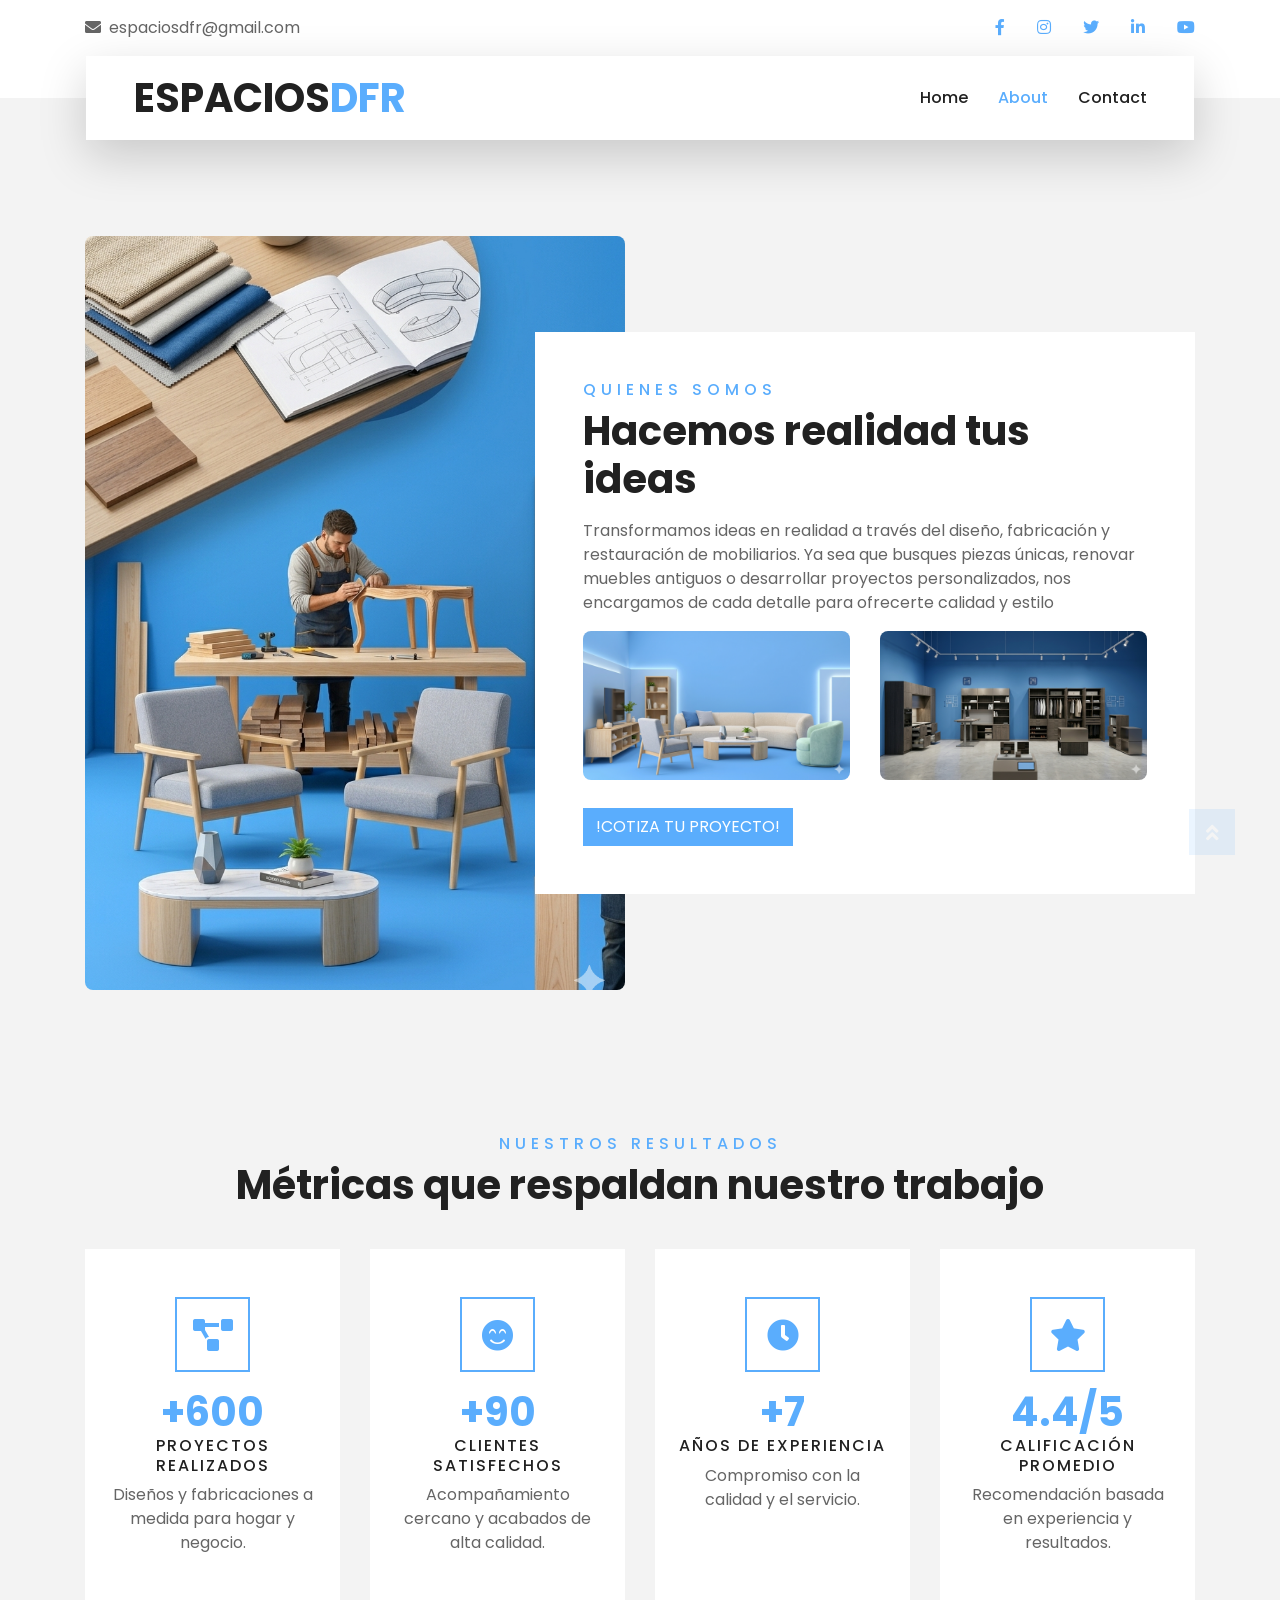
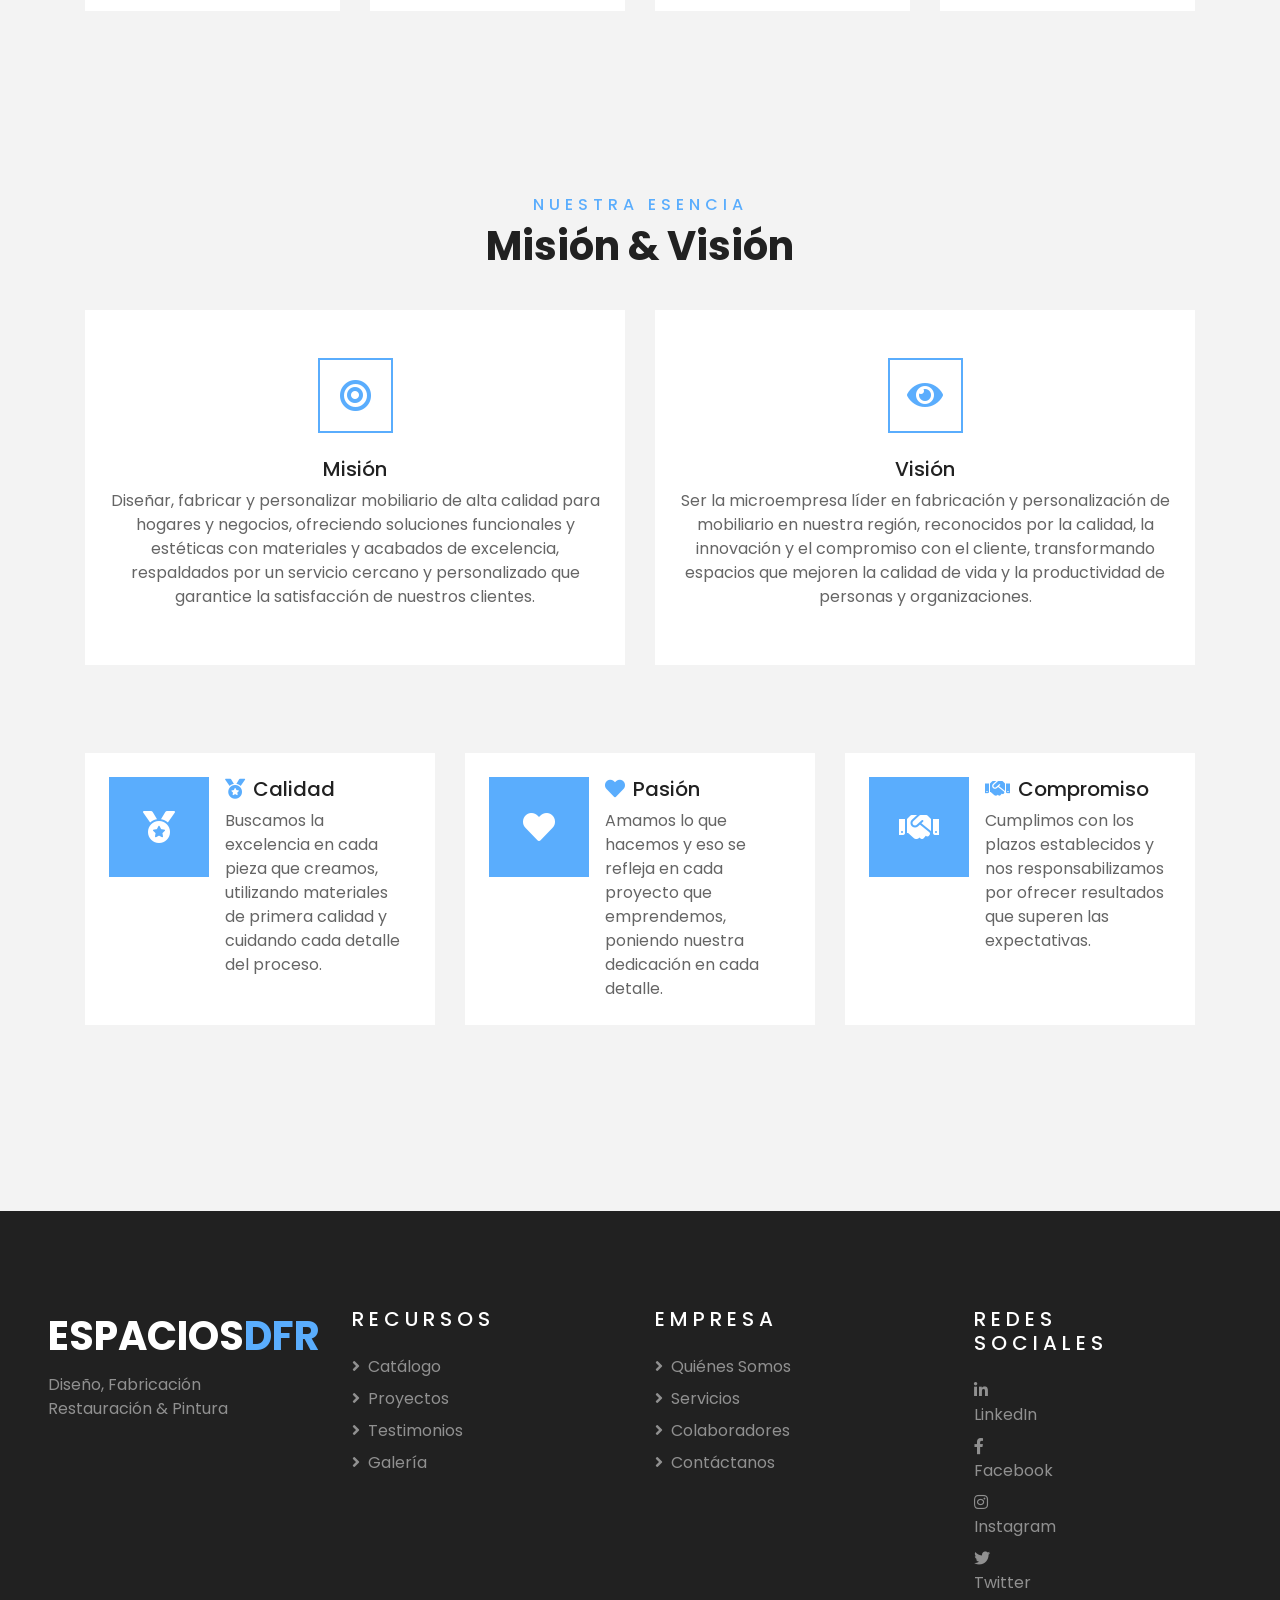
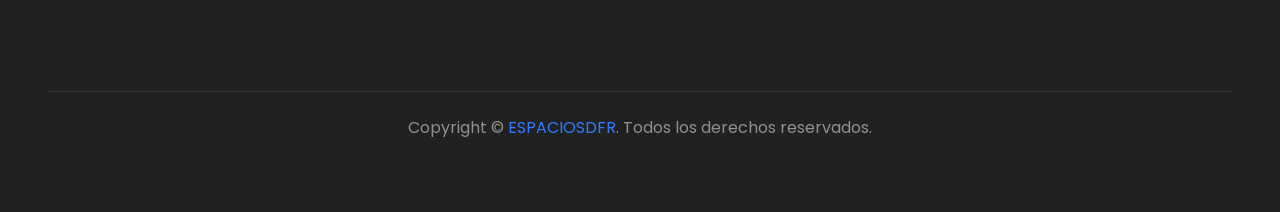
==== commit d2a67561: "actulización de modulos para version pre aprobatoria" ====
--- a/about.html
+++ b/about.html
@@ -38,8 +38,11 @@
                 </div>
                 <div class="col-lg-6 text-center text-lg-right">
                     <div class="d-inline-flex align-items-center">
-                        <a class="text-primary px-3" href="">
+                         <a class="text-primary px-3" href="https://www.facebook.com/share/1PchYALeRP/">
                             <i class="fab fa-facebook-f"></i>
+                        </a>
+                        <a class="text-primary px-3" href="https://www.instagram.com/espaciosdfr.barranquilla/">
+                            <i class="fab fa-instagram"></i>
                         </a>
                         <a class="text-primary px-3" href="">
                             <i class="fab fa-twitter"></i>
@@ -47,9 +50,7 @@
                         <a class="text-primary px-3" href="">
                             <i class="fab fa-linkedin-in"></i>
                         </a>
-                        <a class="text-primary px-3" href="">
-                            <i class="fab fa-instagram"></i>
-                        </a>
+                        
                         <a class="text-primary pl-3" href="">
                             <i class="fab fa-youtube"></i>
                         </a>
@@ -76,7 +77,7 @@
                         <a href="index.html" class="nav-item nav-link">Home</a>
                         <a href="about.html" class="nav-item nav-link active">About</a>
                         <div class="nav-item dropdown">
-                            <a href="#" class="nav-link dropdown-toggle" data-toggle="dropdown">Proyectos</a>
+
                             <div class="dropdown-menu border-0 rounded-0 m-0">
                                 <a href="blog.html" class="dropdown-item">Reciente</a>
                             </div>
@@ -147,7 +148,7 @@
                 <div class="col-lg-3 col-md-6 mb-4">
                     <div class="service-item bg-white text-center mb-2 py-5 px-4 h-100">
                         <i class="fa fa-2x fa-clock mx-auto mb-3"></i>
-                        <h1 class="text-primary mb-0">+9</h1>
+                        <h1 class="text-primary mb-0">+7</h1>
                         <h6 class="text-uppercase mb-2" style="letter-spacing: 2px;">Años de experiencia</h6>
                         <p class="m-0">Compromiso con la calidad y el servicio.</p>
                     </div>
@@ -155,7 +156,7 @@
                 <div class="col-lg-3 col-md-6 mb-4">
                     <div class="service-item bg-white text-center mb-2 py-5 px-4 h-100">
                         <i class="fa fa-2x fa-star mx-auto mb-3"></i>
-                        <h1 class="text-primary mb-0">4.9/5</h1>
+                        <h1 class="text-primary mb-0">4.4/5</h1>
                         <h6 class="text-uppercase mb-2" style="letter-spacing: 2px;">Calificación promedio</h6>
                         <p class="m-0">Recomendación basada en experiencia y resultados.</p>
                     </div>
@@ -178,14 +179,14 @@
                     <div class="service-item bg-white text-center mb-2 py-5 px-4 h-100">
                         <i class="fa fa-2x fa-bullseye mx-auto mb-4"></i>
                         <h5 class="mb-2">Misión</h5>
-                        <p class="m-0">Diseñar, fabricar y personalizar mobiliario de alta calidad que responda a las necesidades y gustos de nuestros clientes, ofreciendo soluciones innovadoras, funcionales y estéticas para hogares y negocios. Nos comprometemos con la excelencia en los materiales y acabados, así como con un servicio cercano y personalizado que garantice la satisfacción y confianza de quienes depositan su proyecto en nuestras manos.</p>
+                        <p class="m-0">Diseñar, fabricar y personalizar mobiliario de alta calidad para hogares y negocios, ofreciendo soluciones funcionales y estéticas con materiales y acabados de excelencia, respaldados por un servicio cercano y personalizado que garantice la satisfacción de nuestros clientes.</p>
                     </div>
                 </div>
                 <div class="col-md-6 mb-4">
                     <div class="service-item bg-white text-center mb-2 py-5 px-4 h-100">
                         <i class="fa fa-2x fa-eye mx-auto mb-4"></i>
                         <h5 class="mb-2">Visión</h5>
-                        <p class="m-0">Ser reconocidos como la microempresa líder en la fabricación y personalización de mobiliario en nuestra región, destacándonos por la calidad, la innovación y el compromiso con la satisfacción total del cliente. Buscamos inspirar y transformar espacios, aportando diseño y funcionalidad que contribuyan a mejorar la calidad de vida y la productividad de las personas y organizaciones.</p>
+                        <p class="m-0">Ser la microempresa líder en fabricación y personalización de mobiliario en nuestra región, reconocidos por la calidad, la innovación y el compromiso con el cliente, transformando espacios que mejoren la calidad de vida y la productividad de personas y organizaciones.</p>
                     </div>
                 </div>
             </div>
@@ -272,6 +273,7 @@
                 </div>
             </div>
             <div class="col-lg-3 col-md-6 mb-5">
+            <div class="col-lg-3 col-md-6 mb-5 footer-social">
                 <h5 class="text-white text-uppercase mb-4" style="letter-spacing: 5px;">Redes Sociales</h5>
                 <div class="d-flex flex-column justify-content-start">
                     <a class="text-white-50 mb-2" href="#"><i class="fab fa-linkedin-in mr-2"></i>LinkedIn</a>
--- a/css/style.css
+++ b/css/style.css
@@ -9272,11 +9272,15 @@
 }
 
 a.text-primary:hover, a.text-primary:focus {
-  color: #527a20 !important;
+  color: #3d9cfc !important;
 }
 
 .text-secondary {
   color: #f4faec !important;
+}
+/* Social links in footer should not inherit the global green hover */
+.footer-social a:hover, .footer-social a:focus {
+  color: #3d9cfc !important;
 }
 
 a.text-secondary:hover, a.text-secondary:focus {
